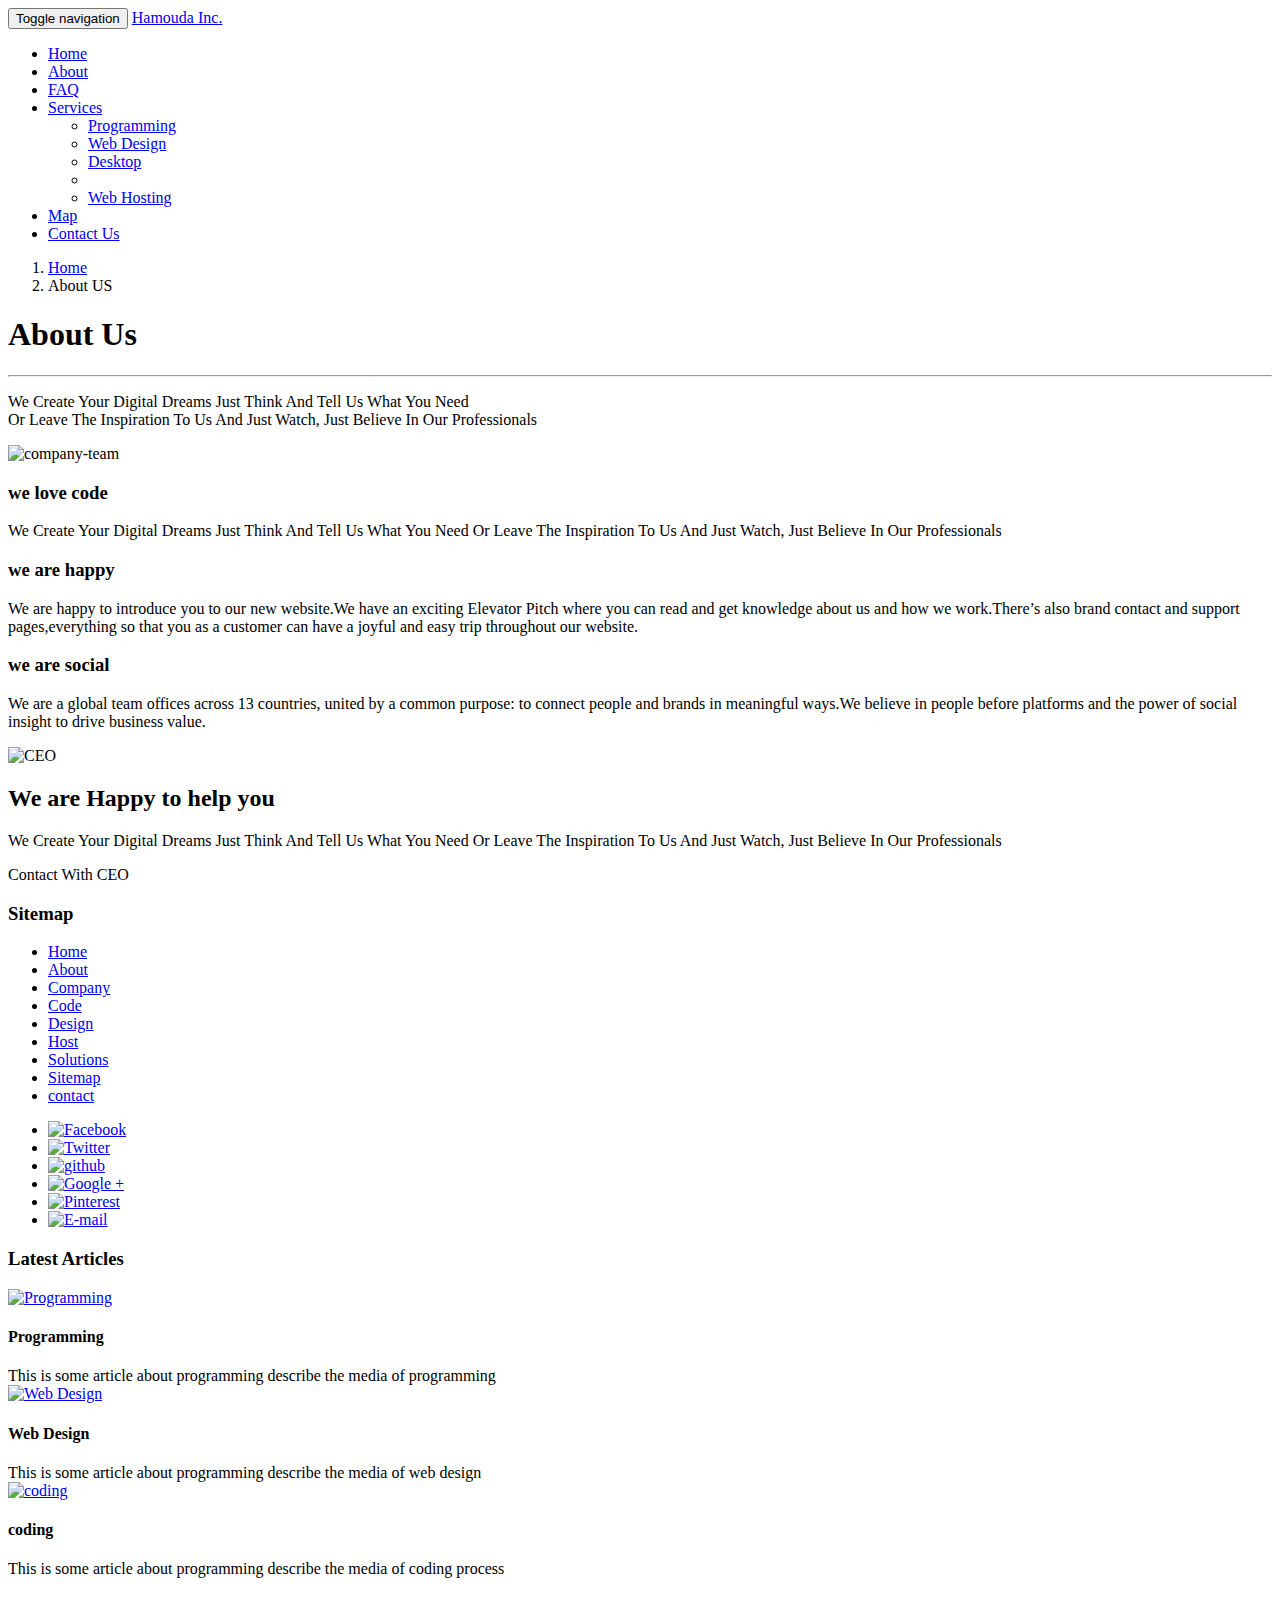
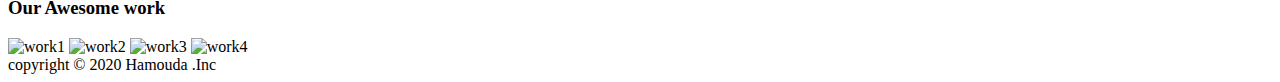
==== html/about.html @ d56cb18c "add file html of about page" ====
<!DOCtype html>
<html lang="en">
    <head>
        <meta charset="UTF-8">
        <!-- IE compatibility meta-->
        <meta http-equiv="x-UA-compatible" content="IE=edge">
        <!-- fist mobile meta-->
        <meta name="viewport" content="width=device-width, initial-scale=1.0">
        <title> Hamouda Inc.</title>
        <link rel="stylesheet" href="css/bootstrap.min.css">
        <link rel="stylesheet" href="css/all.min.css">
        <link rel="stylesheet" href="css/home.css">
        <link rel="stylesheet" href="css/pages.css">
        <link rel="stylesheet" href="css/default-theme.css">
        <link rel="stylesheet" href="css/hover.css">
        <link rel="stylesheet" href="https://fonts.googleapis.com/css2?family=Raleway:wght@900&display=swap"> 
        <link rel=" icon" href="images/favicon.png">
        <script src="js/html5shiv.min.js"></script>
        <script src="js/respond.min.js"></script>
    </head>
    <body>
        
    
        <!-- start our navbar-->
        <nav class="navbar navbar-inverse navbar-fixed-top" role="navigation">
            <div class="container">
                <div class="navbar-header">
                    <button type="button" class="navbar-toggle" data-toggle="collapse" data-target="#ournavbar">
                        <span class="sr-only">Toggle navigation</span>
                        <span class="icon-bar"></span>
                        <span class="icon-bar"></span>
                        <span class="icon-bar"></span>
                    </button>
                    <a class="navbar-brand hvr-pop" href="index.html">Hamouda <span>Inc.</span></a>
                </div>
                <!-- start navbar-->
                <div class="collapse navbar-collapse" id="ournavbar">
                    <ul class="nav navbar-nav navbar-right">
                        <li><a href="index.html">Home</a></li>
                        <li class="active"><a href="about.html">About</a></li>
                        <li><a href="faq.html">FAQ</a></li>
                        <li class="dropdown">
                        <a href="#" class="dropdown-toggle" data-toggle="dropdown">Services <span class="caret"></span></a>
                        <ul class="dropdown-menu" role="menu">
                            <li><a href="#">Programming</a></li>
                            <li><a href="#">Web Design</a></li>
                            <li><a href="#">Desktop</a></li>
                            <li class="divider"></li>
                            <li><a href="#">Web Hosting</a></li>
                        </ul>
                        </li>
                        <li><a href="#"> Map</a></li>
                        <li><a href="#"> Contact Us</a></li>
                    </ul>
                </div>
            </div>
        </nav>
        <!-- End navbar-->
        <!-- End  our navbar-->

        <!--start Breadcrumb -->
        <div class="breadcrumb-holder">
            <div class="container">
                <ol class="breadcrumb">
                    <li><a href="index.html">Home</a></li>
                    <li class="active">About US</li>
                </ol>
            </div>
        </div>         
        <!--End Breadcrumb -->
        <!--start About us Intro -->
        <section class="about-us text-center">
            <div class="container">
                <h1> About Us</h1>
                <hr>
                <p class="lead">We Create Your Digital Dreams Just Think And Tell Us What You Need <br> Or Leave The Inspiration To Us And Just Watch, Just Believe In Our Professionals </p>
                <img class="img-thumbnail" src="images/company-team.webp" alt="company-team">
            </div>
        </section>
        <!--End About us Intro -->
            
        <!--start about features-->
        <section class="about-features text-center">
            <div class="container">
                <div class="row">
                    <div class="col-sm-4">
                        <i class="fa fa-code fa-5x"></i>
                        <h3>we love code</h3>
                        <p>We Create Your Digital Dreams Just Think And Tell Us What You Need Or Leave The Inspiration To Us And Just Watch, Just Believe In Our Professionals</p>
                    </div>
                    
                    <div class="col-sm-4">
                        <i class="fa fa-child fa-5x"></i>
                        <h3>we are happy</h3>
                        <p>We are happy to introduce you to our new website.We have an exciting Elevator Pitch where you can read and get knowledge about us and how we work.There’s also brand contact and support pages,everything so that you as a customer can have a joyful and easy trip throughout our website.</p>
                    </div>
                    
                    <div class="col-sm-4">
                        <i class="fa fa-users fa-5x"></i>
                        <h3>we are social</h3>
                        <p>We are a global team offices across 13 countries, united by a common purpose: to connect people and brands in meaningful ways.We believe in people before platforms and the power of social insight to drive business value.
                        </p>
                    </div>
                </div>
            </div>
            
        </section>
        <!--End about features-->
        <!--start about CEO-->
        <section class="about-ceo">
            <div class="container">
                <div class="row">
                    <div class="col-sm-5">
                        <img class="img-responsive" src="images/ceo.webp" alt="CEO"> 
                    </div>
                    <div class="col-sm-7">
                        <h2 class="h1"> We are Happy to help you </h2>
                        <p class="lead"> We Create Your Digital Dreams Just Think And Tell Us What You Need Or Leave The Inspiration To Us And Just Watch, Just Believe In Our Professionals</p>
                        <a class="btn btn-primary">Contact With CEO </a>
                    </div>
                </div>
            </div>
        </section>
        
        
        
        <!--End about CEO-->
        
        <!--start ultimate footer section-->
        <section class="footer">
            <div class="container">
                <div class="row">
                    <div class="col-lg-4 col-md-6">
                        <h3>Sitemap</h3>
                        <ul class="list-unstyled three-columns">
                            <li><a class="a" href="#"> Home     </a></li>
                            <li><a class="a" href="#"> About    </a></li>
                            <li><a class="a" href="#"> Company  </a></li>
                            <li><a class="a" href="#"> Code     </a></li>
                            <li><a class="a" href="#"> Design   </a></li>
                            <li><a class="a" href="#"> Host     </a></li>
                            <li><a class="a" href="#"> Solutions</a></li>
                            <li><a class="a" href="#"> Sitemap  </a></li>
                            <li><a class="a" href="#"> contact  </a></li>
                        </ul>
                        <ul class="list-unstyled social-list">
                            <li><a href="https://www.facebook.com/ahmedhamouda9797" target="_blank"><img src="images/social/facebook.png" width="64" height="64" alt="Facebook" title="Facebook"></a></li>
                            <li><a href="https://twitter.com/Ahmed_hamouda97" target="_blank"><img src="images/social/twitter.png" width="64" height="64" alt="Twitter" title="Twitter"></a></li>
                            <li><a href="https://github.com/ahmedhamouda2" target="_blank"><img src="images/social/github.png" width="64" height="64" alt="github" title="github"></a></li>
                            <li><a href="#"><img src="images/social/google-plus.png" width="64" height="64" alt="Google +" title="Google Plus"></a></li>
                            <li><a href="#"><img src="images/social/Pinterest.png" width="64" height="64" alt="Pinterest" title="Pinterest"></a></li>
                            <li><a href="#"><img src="images/social/mail.png" width="64" height="64" alt="E-mail" title="E-mail"></a></li>
                        </ul>
                    </div>
                    <div class="col-lg-4 col-md-6">
                        <h3>Latest Articles</h3>
                        <div class="media">
                            <a class="pull-left" href="#">
                                <img class="media-object" src="images/artical/programming.webp" width="64" height="64" alt="Programming">
                            </a>
                            <div class="media-body">
                                <h4 class="media-heading">Programming</h4>
                                This is some article  about programming describe the media of programming
                            </div>
                        </div>
                        
                        <div class="media">
                            <a class="pull-left" href="#">
                                <img class="media-object" src="images/artical/web.webp" width="64" height="64" alt="Web Design">
                            </a>
                            <div class="media-body">
                                <h4 class="media-heading">Web Design</h4>
                                This is some article  about programming describe the media of web design
                            </div>
                        </div>
                        
                        <div class="media">
                            <a class="pull-left" href="#">
                                <img class="media-object" src="images/artical/coding.webp" width="64" height="64" alt="coding">
                            </a>
                            <div class="media-body">
                                <h4 class="media-heading">coding</h4>
                                This is some article  about programming describe the media of coding process
                            </div>
                        </div>
                    </div>
                    <div class="col-lg-4">
                        <h3>Our Awesome work</h3>
                        <img class="img-thumbnail" src="images/work/work1.webp" width="150" height="100" alt="work1">
                        <img class="img-thumbnail" src="images/work/work2.webp" width="150" height="100" alt="work2">
                        <img class="img-thumbnail" src="images/work/work3.webp" width="150" height="100" alt="work3">
                        <img class="img-thumbnail" src="images/work/work4.webp" width="150" height="100" alt="work4">
                    </div>
                </div>
            </div>
            <div class="copy-right text-center">
                copyright &copy; 2020 <span> Hamouda</span> .Inc
            </div>
        </section>
 
        <!--End ultimate footer section-->
        
        <!--start  scroll to top-->
        <div id="scroll-top">
            <i class="fa fa-chevron-up fa-3x"></i>
        </div>
        <!--End  scroll to top-->
        
        <script src="js/Jquery-3.2.1.min.js"></script>
        <script src="js/bootstrap.min.js"></script>
        <script src="js/plugins.js"></script>
        <script src="js/jquery.nicescroll.min.js"></script>
    </body>
</html>
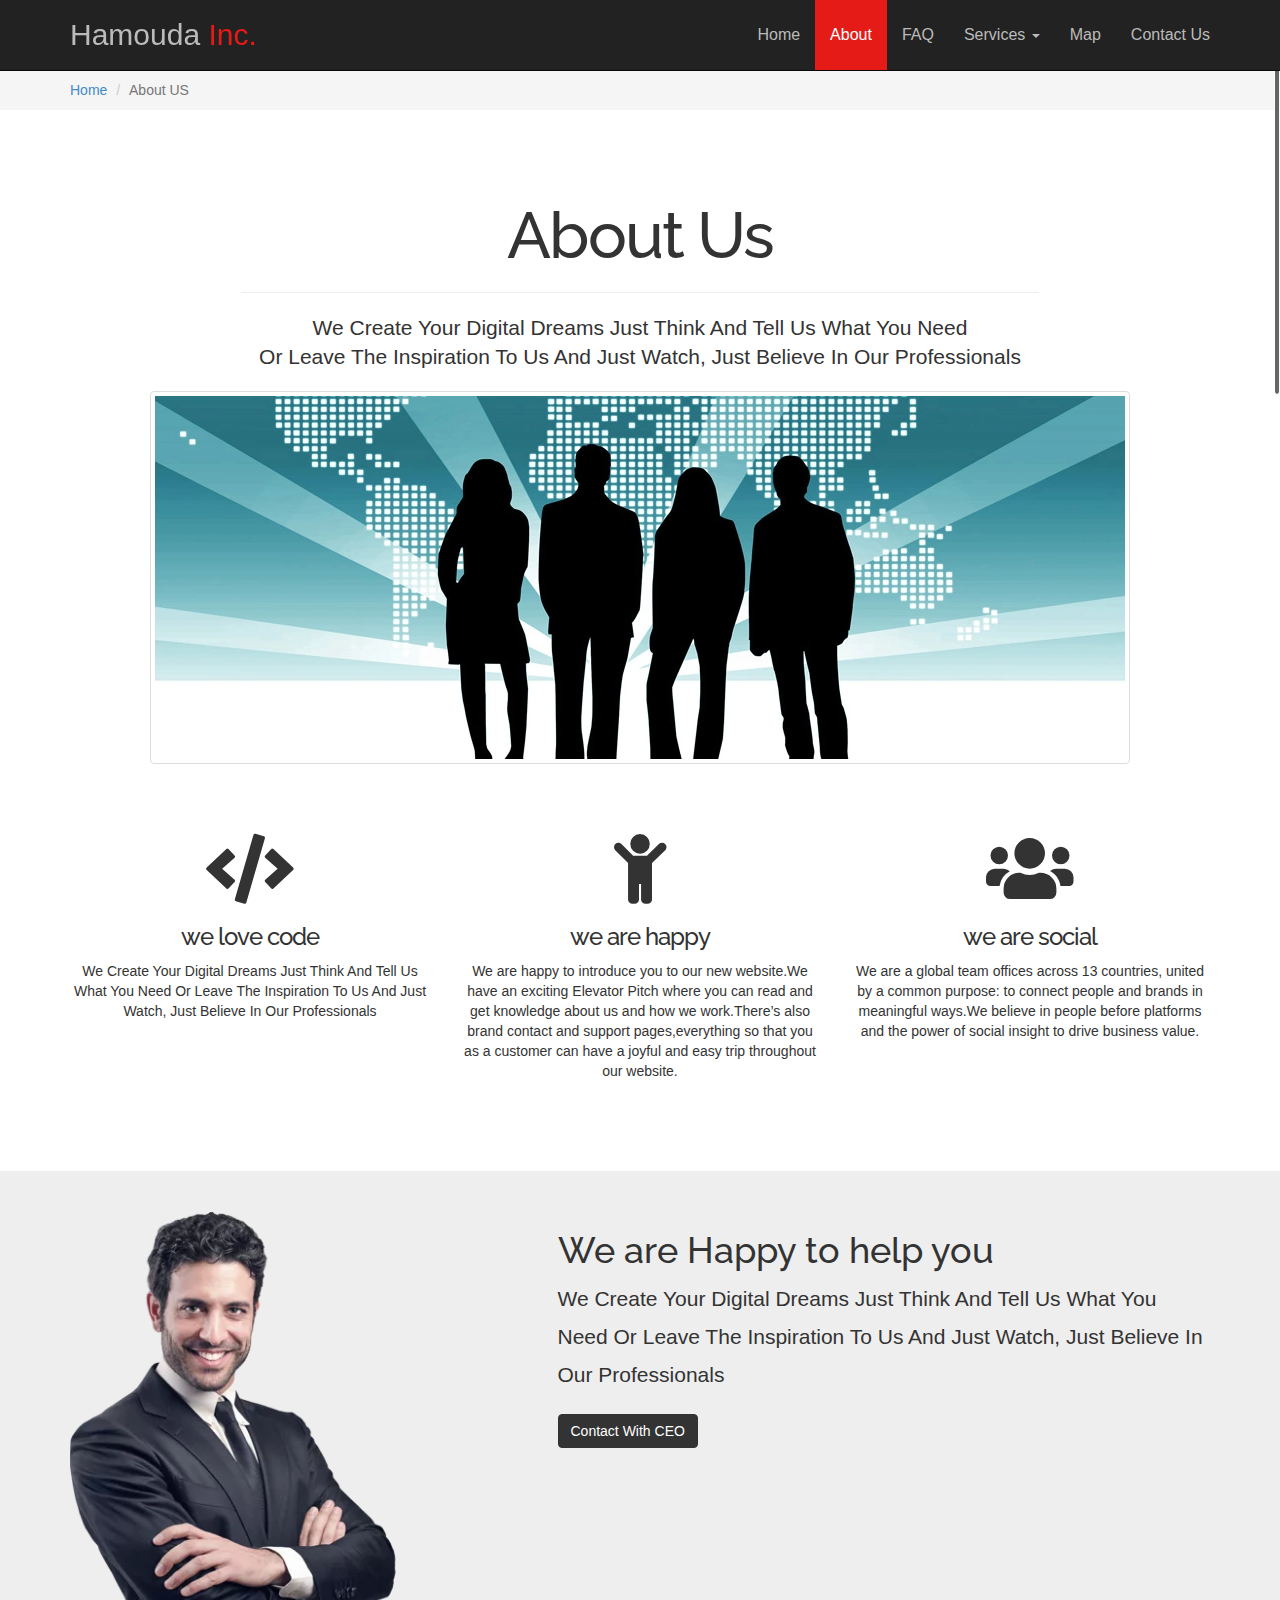
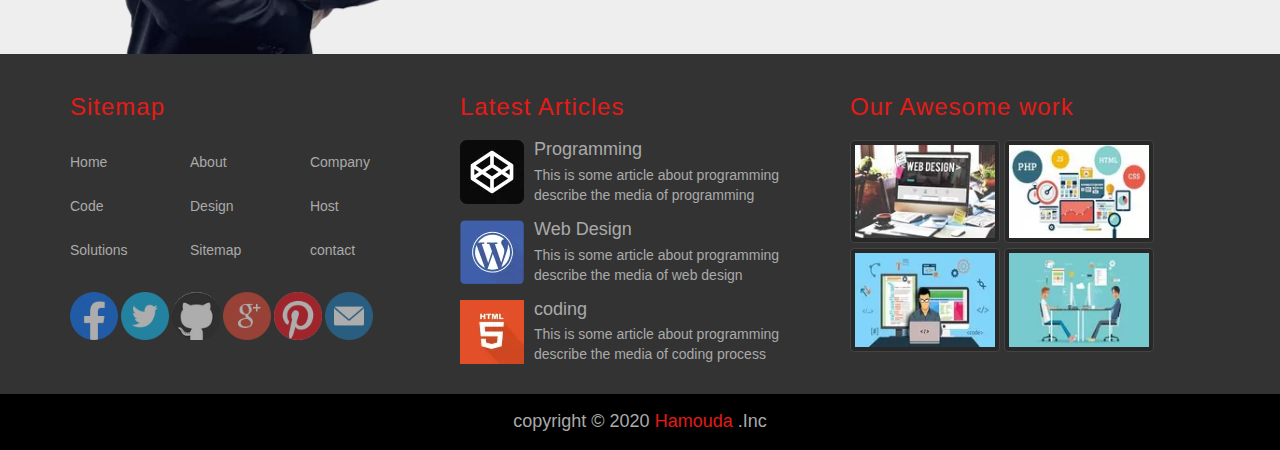
==== commit 6646e014: "edit of all paths in pages" ====
--- a/html/about.html
+++ b/html/about.html
@@ -7,16 +7,16 @@
         <!-- fist mobile meta-->
         <meta name="viewport" content="width=device-width, initial-scale=1.0">
         <title> Hamouda Inc.</title>
-        <link rel="stylesheet" href="css/bootstrap.min.css">
-        <link rel="stylesheet" href="css/all.min.css">
-        <link rel="stylesheet" href="css/home.css">
-        <link rel="stylesheet" href="css/pages.css">
-        <link rel="stylesheet" href="css/default-theme.css">
-        <link rel="stylesheet" href="css/hover.css">
+        <link rel="stylesheet" href="../css/bootstrap.min.css">
+        <link rel="stylesheet" href="../css/all.min.css">
+        <link rel="stylesheet" href="../css/home.css">
+        <link rel="stylesheet" href="../css/pages.css">
+        <link rel="stylesheet" href="../css/default-theme.css">
+        <link rel="stylesheet" href="../css/hover.css">
         <link rel="stylesheet" href="https://fonts.googleapis.com/css2?family=Raleway:wght@900&display=swap"> 
-        <link rel=" icon" href="images/favicon.png">
-        <script src="js/html5shiv.min.js"></script>
-        <script src="js/respond.min.js"></script>
+        <link rel=" icon" href="../images/favicon.png">
+        <script src="../js/html5shiv.min.js"></script>
+        <script src="../js/respond.min.js"></script>
     </head>
     <body>
         
@@ -31,14 +31,14 @@
                         <span class="icon-bar"></span>
                         <span class="icon-bar"></span>
                     </button>
-                    <a class="navbar-brand hvr-pop" href="index.html">Hamouda <span>Inc.</span></a>
+                    <a class="navbar-brand hvr-pop" href="../index.html">Hamouda <span>Inc.</span></a>
                 </div>
                 <!-- start navbar-->
                 <div class="collapse navbar-collapse" id="ournavbar">
                     <ul class="nav navbar-nav navbar-right">
-                        <li><a href="index.html">Home</a></li>
-                        <li class="active"><a href="about.html">About</a></li>
-                        <li><a href="faq.html">FAQ</a></li>
+                        <li><a href="../index.html">Home</a></li>
+                        <li class="active"><a href="../html/about.html">About</a></li>
+                        <li><a href="../html/faq.html">FAQ</a></li>
                         <li class="dropdown">
                         <a href="#" class="dropdown-toggle" data-toggle="dropdown">Services <span class="caret"></span></a>
                         <ul class="dropdown-menu" role="menu">
@@ -62,7 +62,7 @@
         <div class="breadcrumb-holder">
             <div class="container">
                 <ol class="breadcrumb">
-                    <li><a href="index.html">Home</a></li>
+                    <li><a href="../index.html">Home</a></li>
                     <li class="active">About US</li>
                 </ol>
             </div>
@@ -74,7 +74,7 @@
                 <h1> About Us</h1>
                 <hr>
                 <p class="lead">We Create Your Digital Dreams Just Think And Tell Us What You Need <br> Or Leave The Inspiration To Us And Just Watch, Just Believe In Our Professionals </p>
-                <img class="img-thumbnail" src="images/company-team.webp" alt="company-team">
+                <img class="img-thumbnail" src="../images/company-team.webp" alt="company-team">
             </div>
         </section>
         <!--End About us Intro -->
@@ -111,7 +111,7 @@
             <div class="container">
                 <div class="row">
                     <div class="col-sm-5">
-                        <img class="img-responsive" src="images/ceo.webp" alt="CEO"> 
+                        <img class="img-responsive" src="../images/ceo.webp" alt="CEO"> 
                     </div>
                     <div class="col-sm-7">
                         <h2 class="h1"> We are Happy to help you </h2>
@@ -144,19 +144,19 @@
                             <li><a class="a" href="#"> contact  </a></li>
                         </ul>
                         <ul class="list-unstyled social-list">
-                            <li><a href="https://www.facebook.com/ahmedhamouda9797" target="_blank"><img src="images/social/facebook.png" width="64" height="64" alt="Facebook" title="Facebook"></a></li>
-                            <li><a href="https://twitter.com/Ahmed_hamouda97" target="_blank"><img src="images/social/twitter.png" width="64" height="64" alt="Twitter" title="Twitter"></a></li>
-                            <li><a href="https://github.com/ahmedhamouda2" target="_blank"><img src="images/social/github.png" width="64" height="64" alt="github" title="github"></a></li>
-                            <li><a href="#"><img src="images/social/google-plus.png" width="64" height="64" alt="Google +" title="Google Plus"></a></li>
-                            <li><a href="#"><img src="images/social/Pinterest.png" width="64" height="64" alt="Pinterest" title="Pinterest"></a></li>
-                            <li><a href="#"><img src="images/social/mail.png" width="64" height="64" alt="E-mail" title="E-mail"></a></li>
+                            <li><a href="https://www.facebook.com/ahmedhamouda9797" target="_blank"><img src="../images/social/facebook.png" width="64" height="64" alt="Facebook" title="Facebook"></a></li>
+                            <li><a href="https://twitter.com/Ahmed_hamouda97" target="_blank"><img src="../images/social/twitter.png" width="64" height="64" alt="Twitter" title="Twitter"></a></li>
+                            <li><a href="https://github.com/ahmedhamouda2" target="_blank"><img src="../images/social/github.png" width="64" height="64" alt="github" title="github"></a></li>
+                            <li><a href="#"><img src="../images/social/google-plus.png" width="64" height="64" alt="Google +" title="Google Plus"></a></li>
+                            <li><a href="#"><img src="../images/social/Pinterest.png" width="64" height="64" alt="Pinterest" title="Pinterest"></a></li>
+                            <li><a href="#"><img src="../images/social/mail.png" width="64" height="64" alt="E-mail" title="E-mail"></a></li>
                         </ul>
                     </div>
                     <div class="col-lg-4 col-md-6">
                         <h3>Latest Articles</h3>
                         <div class="media">
                             <a class="pull-left" href="#">
-                                <img class="media-object" src="images/artical/programming.webp" width="64" height="64" alt="Programming">
+                                <img class="media-object" src="../images/artical/programming.webp" width="64" height="64" alt="Programming">
                             </a>
                             <div class="media-body">
                                 <h4 class="media-heading">Programming</h4>
@@ -166,7 +166,7 @@
                         
                         <div class="media">
                             <a class="pull-left" href="#">
-                                <img class="media-object" src="images/artical/web.webp" width="64" height="64" alt="Web Design">
+                                <img class="media-object" src="../images/artical/web.webp" width="64" height="64" alt="Web Design">
                             </a>
                             <div class="media-body">
                                 <h4 class="media-heading">Web Design</h4>
@@ -176,7 +176,7 @@
                         
                         <div class="media">
                             <a class="pull-left" href="#">
-                                <img class="media-object" src="images/artical/coding.webp" width="64" height="64" alt="coding">
+                                <img class="media-object" src="../images/artical/coding.webp" width="64" height="64" alt="coding">
                             </a>
                             <div class="media-body">
                                 <h4 class="media-heading">coding</h4>
@@ -186,10 +186,10 @@
                     </div>
                     <div class="col-lg-4">
                         <h3>Our Awesome work</h3>
-                        <img class="img-thumbnail" src="images/work/work1.webp" width="150" height="100" alt="work1">
-                        <img class="img-thumbnail" src="images/work/work2.webp" width="150" height="100" alt="work2">
-                        <img class="img-thumbnail" src="images/work/work3.webp" width="150" height="100" alt="work3">
-                        <img class="img-thumbnail" src="images/work/work4.webp" width="150" height="100" alt="work4">
+                        <img class="img-thumbnail" src="../images/work/work1.webp" width="150" height="100" alt="work1">
+                        <img class="img-thumbnail" src="../images/work/work2.webp" width="150" height="100" alt="work2">
+                        <img class="img-thumbnail" src="../images/work/work3.webp" width="150" height="100" alt="work3">
+                        <img class="img-thumbnail" src="../images/work/work4.webp" width="150" height="100" alt="work4">
                     </div>
                 </div>
             </div>
@@ -206,9 +206,9 @@
         </div>
         <!--End  scroll to top-->
         
-        <script src="js/Jquery-3.2.1.min.js"></script>
-        <script src="js/bootstrap.min.js"></script>
-        <script src="js/plugins.js"></script>
-        <script src="js/jquery.nicescroll.min.js"></script>
+        <script src="../js/Jquery-3.2.1.min.js"></script>
+        <script src="../js/bootstrap.min.js"></script>
+        <script src="../js/plugins.js"></script>
+        <script src="../js/jquery.nicescroll.min.js"></script>
     </body>
 </html>--- a/css/all.min.css
+++ b/css/all.min.css
@@ -0,0 +1 @@
+.fa,.fab,.fad,.fal,.far,.fas{-moz-osx-font-smoothing:grayscale;-webkit-font-smoothing:antialiased;display:inline-block;font-style:normal;font-variant:normal;text-rendering:auto;line-height:1}.fa-lg{font-size:1.33333em;line-height:.75em;vertical-align:-.0667em}.fa-xs{font-size:.75em}.fa-sm{font-size:.875em}.fa-1x{font-size:1em}.fa-2x{font-size:2em}.fa-3x{font-size:3em}.fa-4x{font-size:4em}.fa-5x{font-size:5em}.fa-6x{font-size:6em}.fa-7x{font-size:7em}.fa-8x{font-size:8em}.fa-9x{font-size:9em}.fa-10x{font-size:10em}.fa-fw{text-align:center;width:1.25em}.fa-ul{list-style-type:none;margin-left:2.5em;padding-left:0}.fa-ul>li{position:relative}.fa-li{left:-2em;position:absolute;text-align:center;width:2em;line-height:inherit}.fa-border{border:.08em solid #eee;border-radius:.1em;padding:.2em .25em .15em}.fa-pull-left{float:left}.fa-pull-right{float:right}.fa.fa-pull-left,.fab.fa-pull-left,.fal.fa-pull-left,.far.fa-pull-left,.fas.fa-pull-left{margin-right:.3em}.fa.fa-pull-right,.fab.fa-pull-right,.fal.fa-pull-right,.far.fa-pull-right,.fas.fa-pull-right{margin-left:.3em}.fa-spin{-webkit-animation:fa-spin 2s linear infinite;animation:fa-spin 2s linear infinite}.fa-pulse{-webkit-animation:fa-spin 1s steps(8) infinite;animation:fa-spin 1s steps(8) infinite}@-webkit-keyframes fa-spin{0%{-webkit-transform:rotate(0deg);transform:rotate(0deg)}to{-webkit-transform:rotate(1turn);transform:rotate(1turn)}}@keyframes fa-spin{0%{-webkit-transform:rotate(0deg);transform:rotate(0deg)}to{-webkit-transform:rotate(1turn);transform:rotate(1turn)}}.fa-rotate-90{-ms-filter:"progid:DXImageTransform.Microsoft.BasicImage(rotation=1)";-webkit-transform:rotate(90deg);transform:rotate(90deg)}.fa-rotate-180{-ms-filter:"progid:DXImageTransform.Microsoft.BasicImage(rotation=2)";-webkit-transform:rotate(180deg);transform:rotate(180deg)}.fa-rotate-270{-ms-filter:"progid:DXImageTransform.Microsoft.BasicImage(rotation=3)";-webkit-transform:rotate(270deg);transform:rotate(270deg)}.fa-flip-horizontal{-ms-filter:"progid:DXImageTransform.Microsoft.BasicImage(rotation=0, mirror=1)";-webkit-transform:scaleX(-1);transform:scaleX(-1)}.fa-flip-vertical{-webkit-transform:scaleY(-1);transform:scaleY(-1)}.fa-flip-both,.fa-flip-horizontal.fa-flip-vertical,.fa-flip-vertical{-ms-filter:"progid:DXImageTransform.Microsoft.BasicImage(rotation=2, mirror=1)"}.fa-flip-both,.fa-flip-horizontal.fa-flip-vertical{-webkit-transform:scale(-1);transform:scale(-1)}:root .fa-flip-both,:root .fa-flip-horizontal,:root .fa-flip-vertical,:root .fa-rotate-90,:root .fa-rotate-180,:root .fa-rotate-270{-webkit-filter:none;filter:none}.fa-stack{display:inline-block;height:2em;line-height:2em;position:relative;vertical-align:middle;width:2.5em}.fa-stack-1x,.fa-stack-2x{left:0;position:absolute;text-align:center;width:100%}.fa-stack-1x{line-height:inherit}.fa-stack-2x{font-size:2em}.fa-inverse{color:#fff}.fa-500px:before{content:"\f26e"}.fa-accessible-icon:before{content:"\f368"}.fa-accusoft:before{content:"\f369"}.fa-acquisitions-incorporated:before{content:"\f6af"}.fa-ad:before{content:"\f641"}.fa-address-book:before{content:"\f2b9"}.fa-address-card:before{content:"\f2bb"}.fa-adjust:before{content:"\f042"}.fa-adn:before{content:"\f170"}.fa-adversal:before{content:"\f36a"}.fa-affiliatetheme:before{content:"\f36b"}.fa-air-freshener:before{content:"\f5d0"}.fa-airbnb:before{content:"\f834"}.fa-algolia:before{content:"\f36c"}.fa-align-center:before{content:"\f037"}.fa-align-justify:before{content:"\f039"}.fa-align-left:before{content:"\f036"}.fa-align-right:before{content:"\f038"}.fa-alipay:before{content:"\f642"}.fa-allergies:before{content:"\f461"}.fa-amazon:before{content:"\f270"}.fa-amazon-pay:before{content:"\f42c"}.fa-ambulance:before{content:"\f0f9"}.fa-american-sign-language-interpreting:before{content:"\f2a3"}.fa-amilia:before{content:"\f36d"}.fa-anchor:before{content:"\f13d"}.fa-android:before{content:"\f17b"}.fa-angellist:before{content:"\f209"}.fa-angle-double-down:before{content:"\f103"}.fa-angle-double-left:before{content:"\f100"}.fa-angle-double-right:before{content:"\f101"}.fa-angle-double-up:before{content:"\f102"}.fa-angle-down:before{content:"\f107"}.fa-angle-left:before{content:"\f104"}.fa-angle-right:before{content:"\f105"}.fa-angle-up:before{content:"\f106"}.fa-angry:before{content:"\f556"}.fa-angrycreative:before{content:"\f36e"}.fa-angular:before{content:"\f420"}.fa-ankh:before{content:"\f644"}.fa-app-store:before{content:"\f36f"}.fa-app-store-ios:before{content:"\f370"}.fa-apper:before{content:"\f371"}.fa-apple:before{content:"\f179"}.fa-apple-alt:before{content:"\f5d1"}.fa-apple-pay:before{content:"\f415"}.fa-archive:before{content:"\f187"}.fa-archway:before{content:"\f557"}.fa-arrow-alt-circle-down:before{content:"\f358"}.fa-arrow-alt-circle-left:before{content:"\f359"}.fa-arrow-alt-circle-right:before{content:"\f35a"}.fa-arrow-alt-circle-up:before{content:"\f35b"}.fa-arrow-circle-down:before{content:"\f0ab"}.fa-arrow-circle-left:before{content:"\f0a8"}.fa-arrow-circle-right:before{content:"\f0a9"}.fa-arrow-circle-up:before{content:"\f0aa"}.fa-arrow-down:before{content:"\f063"}.fa-arrow-left:before{content:"\f060"}.fa-arrow-right:before{content:"\f061"}.fa-arrow-up:before{content:"\f062"}.fa-arrows-alt:before{content:"\f0b2"}.fa-arrows-alt-h:before{content:"\f337"}.fa-arrows-alt-v:before{content:"\f338"}.fa-artstation:before{content:"\f77a"}.fa-assistive-listening-systems:before{content:"\f2a2"}.fa-asterisk:before{content:"\f069"}.fa-asymmetrik:before{content:"\f372"}.fa-at:before{content:"\f1fa"}.fa-atlas:before{content:"\f558"}.fa-atlassian:before{content:"\f77b"}.fa-atom:before{content:"\f5d2"}.fa-audible:before{content:"\f373"}.fa-audio-description:before{content:"\f29e"}.fa-autoprefixer:before{content:"\f41c"}.fa-avianex:before{content:"\f374"}.fa-aviato:before{content:"\f421"}.fa-award:before{content:"\f559"}.fa-aws:before{content:"\f375"}.fa-baby:before{content:"\f77c"}.fa-baby-carriage:before{content:"\f77d"}.fa-backspace:before{content:"\f55a"}.fa-backward:before{content:"\f04a"}.fa-bacon:before{content:"\f7e5"}.fa-bacteria:before{content:"\e059"}.fa-bacterium:before{content:"\e05a"}.fa-bahai:before{content:"\f666"}.fa-balance-scale:before{content:"\f24e"}.fa-balance-scale-left:before{content:"\f515"}.fa-balance-scale-right:before{content:"\f516"}.fa-ban:before{content:"\f05e"}.fa-band-aid:before{content:"\f462"}.fa-bandcamp:before{content:"\f2d5"}.fa-barcode:before{content:"\f02a"}.fa-bars:before{content:"\f0c9"}.fa-baseball-ball:before{content:"\f433"}.fa-basketball-ball:before{content:"\f434"}.fa-bath:before{content:"\f2cd"}.fa-battery-empty:before{content:"\f244"}.fa-battery-full:before{content:"\f240"}.fa-battery-half:before{content:"\f242"}.fa-battery-quarter:before{content:"\f243"}.fa-battery-three-quarters:before{content:"\f241"}.fa-battle-net:before{content:"\f835"}.fa-bed:before{content:"\f236"}.fa-beer:before{content:"\f0fc"}.fa-behance:before{content:"\f1b4"}.fa-behance-square:before{content:"\f1b5"}.fa-bell:before{content:"\f0f3"}.fa-bell-slash:before{content:"\f1f6"}.fa-bezier-curve:before{content:"\f55b"}.fa-bible:before{content:"\f647"}.fa-bicycle:before{content:"\f206"}.fa-biking:before{content:"\f84a"}.fa-bimobject:before{content:"\f378"}.fa-binoculars:before{content:"\f1e5"}.fa-biohazard:before{content:"\f780"}.fa-birthday-cake:before{content:"\f1fd"}.fa-bitbucket:before{content:"\f171"}.fa-bitcoin:before{content:"\f379"}.fa-bity:before{content:"\f37a"}.fa-black-tie:before{content:"\f27e"}.fa-blackberry:before{content:"\f37b"}.fa-blender:before{content:"\f517"}.fa-blender-phone:before{content:"\f6b6"}.fa-blind:before{content:"\f29d"}.fa-blog:before{content:"\f781"}.fa-blogger:before{content:"\f37c"}.fa-blogger-b:before{content:"\f37d"}.fa-bluetooth:before{content:"\f293"}.fa-bluetooth-b:before{content:"\f294"}.fa-bold:before{content:"\f032"}.fa-bolt:before{content:"\f0e7"}.fa-bomb:before{content:"\f1e2"}.fa-bone:before{content:"\f5d7"}.fa-bong:before{content:"\f55c"}.fa-book:before{content:"\f02d"}.fa-book-dead:before{content:"\f6b7"}.fa-book-medical:before{content:"\f7e6"}.fa-book-open:before{content:"\f518"}.fa-book-reader:before{content:"\f5da"}.fa-bookmark:before{content:"\f02e"}.fa-bootstrap:before{content:"\f836"}.fa-border-all:before{content:"\f84c"}.fa-border-none:before{content:"\f850"}.fa-border-style:before{content:"\f853"}.fa-bowling-ball:before{content:"\f436"}.fa-box:before{content:"\f466"}.fa-box-open:before{content:"\f49e"}.fa-box-tissue:before{content:"\e05b"}.fa-boxes:before{content:"\f468"}.fa-braille:before{content:"\f2a1"}.fa-brain:before{content:"\f5dc"}.fa-bread-slice:before{content:"\f7ec"}.fa-briefcase:before{content:"\f0b1"}.fa-briefcase-medical:before{content:"\f469"}.fa-broadcast-tower:before{content:"\f519"}.fa-broom:before{content:"\f51a"}.fa-brush:before{content:"\f55d"}.fa-btc:before{content:"\f15a"}.fa-buffer:before{content:"\f837"}.fa-bug:before{content:"\f188"}.fa-building:before{content:"\f1ad"}.fa-bullhorn:before{content:"\f0a1"}.fa-bullseye:before{content:"\f140"}.fa-burn:before{content:"\f46a"}.fa-buromobelexperte:before{content:"\f37f"}.fa-bus:before{content:"\f207"}.fa-bus-alt:before{content:"\f55e"}.fa-business-time:before{content:"\f64a"}.fa-buy-n-large:before{content:"\f8a6"}.fa-buysellads:before{content:"\f20d"}.fa-calculator:before{content:"\f1ec"}.fa-calendar:before{content:"\f133"}.fa-calendar-alt:before{content:"\f073"}.fa-calendar-check:before{content:"\f274"}.fa-calendar-day:before{content:"\f783"}.fa-calendar-minus:before{content:"\f272"}.fa-calendar-plus:before{content:"\f271"}.fa-calendar-times:before{content:"\f273"}.fa-calendar-week:before{content:"\f784"}.fa-camera:before{content:"\f030"}.fa-camera-retro:before{content:"\f083"}.fa-campground:before{content:"\f6bb"}.fa-canadian-maple-leaf:before{content:"\f785"}.fa-candy-cane:before{content:"\f786"}.fa-cannabis:before{content:"\f55f"}.fa-capsules:before{content:"\f46b"}.fa-car:before{content:"\f1b9"}.fa-car-alt:before{content:"\f5de"}.fa-car-battery:before{content:"\f5df"}.fa-car-crash:before{content:"\f5e1"}.fa-car-side:before{content:"\f5e4"}.fa-caravan:before{content:"\f8ff"}.fa-caret-down:before{content:"\f0d7"}.fa-caret-left:before{content:"\f0d9"}.fa-caret-right:before{content:"\f0da"}.fa-caret-square-down:before{content:"\f150"}.fa-caret-square-left:before{content:"\f191"}.fa-caret-square-right:before{content:"\f152"}.fa-caret-square-up:before{content:"\f151"}.fa-caret-up:before{content:"\f0d8"}.fa-carrot:before{content:"\f787"}.fa-cart-arrow-down:before{content:"\f218"}.fa-cart-plus:before{content:"\f217"}.fa-cash-register:before{content:"\f788"}.fa-cat:before{content:"\f6be"}.fa-cc-amazon-pay:before{content:"\f42d"}.fa-cc-amex:before{content:"\f1f3"}.fa-cc-apple-pay:before{content:"\f416"}.fa-cc-diners-club:before{content:"\f24c"}.fa-cc-discover:before{content:"\f1f2"}.fa-cc-jcb:before{content:"\f24b"}.fa-cc-mastercard:before{content:"\f1f1"}.fa-cc-paypal:before{content:"\f1f4"}.fa-cc-stripe:before{content:"\f1f5"}.fa-cc-visa:before{content:"\f1f0"}.fa-centercode:before{content:"\f380"}.fa-centos:before{content:"\f789"}.fa-certificate:before{content:"\f0a3"}.fa-chair:before{content:"\f6c0"}.fa-chalkboard:before{content:"\f51b"}.fa-chalkboard-teacher:before{content:"\f51c"}.fa-charging-station:before{content:"\f5e7"}.fa-chart-area:before{content:"\f1fe"}.fa-chart-bar:before{content:"\f080"}.fa-chart-line:before{content:"\f201"}.fa-chart-pie:before{content:"\f200"}.fa-check:before{content:"\f00c"}.fa-check-circle:before{content:"\f058"}.fa-check-double:before{content:"\f560"}.fa-check-square:before{content:"\f14a"}.fa-cheese:before{content:"\f7ef"}.fa-chess:before{content:"\f439"}.fa-chess-bishop:before{content:"\f43a"}.fa-chess-board:before{content:"\f43c"}.fa-chess-king:before{content:"\f43f"}.fa-chess-knight:before{content:"\f441"}.fa-chess-pawn:before{content:"\f443"}.fa-chess-queen:before{content:"\f445"}.fa-chess-rook:before{content:"\f447"}.fa-chevron-circle-down:before{content:"\f13a"}.fa-chevron-circle-left:before{content:"\f137"}.fa-chevron-circle-right:before{content:"\f138"}.fa-chevron-circle-up:before{content:"\f139"}.fa-chevron-down:before{content:"\f078"}.fa-chevron-left:before{content:"\f053"}.fa-chevron-right:before{content:"\f054"}.fa-chevron-up:before{content:"\f077"}.fa-child:before{content:"\f1ae"}.fa-chrome:before{content:"\f268"}.fa-chromecast:before{content:"\f838"}.fa-church:before{content:"\f51d"}.fa-circle:before{content:"\f111"}.fa-circle-notch:before{content:"\f1ce"}.fa-city:before{content:"\f64f"}.fa-clinic-medical:before{content:"\f7f2"}.fa-clipboard:before{content:"\f328"}.fa-clipboard-check:before{content:"\f46c"}.fa-clipboard-list:before{content:"\f46d"}.fa-clock:before{content:"\f017"}.fa-clone:before{content:"\f24d"}.fa-closed-captioning:before{content:"\f20a"}.fa-cloud:before{content:"\f0c2"}.fa-cloud-download-alt:before{content:"\f381"}.fa-cloud-meatball:before{content:"\f73b"}.fa-cloud-moon:before{content:"\f6c3"}.fa-cloud-moon-rain:before{content:"\f73c"}.fa-cloud-rain:before{content:"\f73d"}.fa-cloud-showers-heavy:before{content:"\f740"}.fa-cloud-sun:before{content:"\f6c4"}.fa-cloud-sun-rain:before{content:"\f743"}.fa-cloud-upload-alt:before{content:"\f382"}.fa-cloudflare:before{content:"\e07d"}.fa-cloudscale:before{content:"\f383"}.fa-cloudsmith:before{content:"\f384"}.fa-cloudversify:before{content:"\f385"}.fa-cocktail:before{content:"\f561"}.fa-code:before{content:"\f121"}.fa-code-branch:before{content:"\f126"}.fa-codepen:before{content:"\f1cb"}.fa-codiepie:before{content:"\f284"}.fa-coffee:before{content:"\f0f4"}.fa-cog:before{content:"\f013"}.fa-cogs:before{content:"\f085"}.fa-coins:before{content:"\f51e"}.fa-columns:before{content:"\f0db"}.fa-comment:before{content:"\f075"}.fa-comment-alt:before{content:"\f27a"}.fa-comment-dollar:before{content:"\f651"}.fa-comment-dots:before{content:"\f4ad"}.fa-comment-medical:before{content:"\f7f5"}.fa-comment-slash:before{content:"\f4b3"}.fa-comments:before{content:"\f086"}.fa-comments-dollar:before{content:"\f653"}.fa-compact-disc:before{content:"\f51f"}.fa-compass:before{content:"\f14e"}.fa-compress:before{content:"\f066"}.fa-compress-alt:before{content:"\f422"}.fa-compress-arrows-alt:before{content:"\f78c"}.fa-concierge-bell:before{content:"\f562"}.fa-confluence:before{content:"\f78d"}.fa-connectdevelop:before{content:"\f20e"}.fa-contao:before{content:"\f26d"}.fa-cookie:before{content:"\f563"}.fa-cookie-bite:before{content:"\f564"}.fa-copy:before{content:"\f0c5"}.fa-copyright:before{content:"\f1f9"}.fa-cotton-bureau:before{content:"\f89e"}.fa-couch:before{content:"\f4b8"}.fa-cpanel:before{content:"\f388"}.fa-creative-commons:before{content:"\f25e"}.fa-creative-commons-by:before{content:"\f4e7"}.fa-creative-commons-nc:before{content:"\f4e8"}.fa-creative-commons-nc-eu:before{content:"\f4e9"}.fa-creative-commons-nc-jp:before{content:"\f4ea"}.fa-creative-commons-nd:before{content:"\f4eb"}.fa-creative-commons-pd:before{content:"\f4ec"}.fa-creative-commons-pd-alt:before{content:"\f4ed"}.fa-creative-commons-remix:before{content:"\f4ee"}.fa-creative-commons-sa:before{content:"\f4ef"}.fa-creative-commons-sampling:before{content:"\f4f0"}.fa-creative-commons-sampling-plus:before{content:"\f4f1"}.fa-creative-commons-share:before{content:"\f4f2"}.fa-creative-commons-zero:before{content:"\f4f3"}.fa-credit-card:before{content:"\f09d"}.fa-critical-role:before{content:"\f6c9"}.fa-crop:before{content:"\f125"}.fa-crop-alt:before{content:"\f565"}.fa-cross:before{content:"\f654"}.fa-crosshairs:before{content:"\f05b"}.fa-crow:before{content:"\f520"}.fa-crown:before{content:"\f521"}.fa-crutch:before{content:"\f7f7"}.fa-css3:before{content:"\f13c"}.fa-css3-alt:before{content:"\f38b"}.fa-cube:before{content:"\f1b2"}.fa-cubes:before{content:"\f1b3"}.fa-cut:before{content:"\f0c4"}.fa-cuttlefish:before{content:"\f38c"}.fa-d-and-d:before{content:"\f38d"}.fa-d-and-d-beyond:before{content:"\f6ca"}.fa-dailymotion:before{content:"\e052"}.fa-dashcube:before{content:"\f210"}.fa-database:before{content:"\f1c0"}.fa-deaf:before{content:"\f2a4"}.fa-deezer:before{content:"\e077"}.fa-delicious:before{content:"\f1a5"}.fa-democrat:before{content:"\f747"}.fa-deploydog:before{content:"\f38e"}.fa-deskpro:before{content:"\f38f"}.fa-desktop:before{content:"\f108"}.fa-dev:before{content:"\f6cc"}.fa-deviantart:before{content:"\f1bd"}.fa-dharmachakra:before{content:"\f655"}.fa-dhl:before{content:"\f790"}.fa-diagnoses:before{content:"\f470"}.fa-diaspora:before{content:"\f791"}.fa-dice:before{content:"\f522"}.fa-dice-d20:before{content:"\f6cf"}.fa-dice-d6:before{content:"\f6d1"}.fa-dice-five:before{content:"\f523"}.fa-dice-four:before{content:"\f524"}.fa-dice-one:before{content:"\f525"}.fa-dice-six:before{content:"\f526"}.fa-dice-three:before{content:"\f527"}.fa-dice-two:before{content:"\f528"}.fa-digg:before{content:"\f1a6"}.fa-digital-ocean:before{content:"\f391"}.fa-digital-tachograph:before{content:"\f566"}.fa-directions:before{content:"\f5eb"}.fa-discord:before{content:"\f392"}.fa-discourse:before{content:"\f393"}.fa-disease:before{content:"\f7fa"}.fa-divide:before{content:"\f529"}.fa-dizzy:before{content:"\f567"}.fa-dna:before{content:"\f471"}.fa-dochub:before{content:"\f394"}.fa-docker:before{content:"\f395"}.fa-dog:before{content:"\f6d3"}.fa-dollar-sign:before{content:"\f155"}.fa-dolly:before{content:"\f472"}.fa-dolly-flatbed:before{content:"\f474"}.fa-donate:before{content:"\f4b9"}.fa-door-closed:before{content:"\f52a"}.fa-door-open:before{content:"\f52b"}.fa-dot-circle:before{content:"\f192"}.fa-dove:before{content:"\f4ba"}.fa-download:before{content:"\f019"}.fa-draft2digital:before{content:"\f396"}.fa-drafting-compass:before{content:"\f568"}.fa-dragon:before{content:"\f6d5"}.fa-draw-polygon:before{content:"\f5ee"}.fa-dribbble:before{content:"\f17d"}.fa-dribbble-square:before{content:"\f397"}.fa-dropbox:before{content:"\f16b"}.fa-drum:before{content:"\f569"}.fa-drum-steelpan:before{content:"\f56a"}.fa-drumstick-bite:before{content:"\f6d7"}.fa-drupal:before{content:"\f1a9"}.fa-dumbbell:before{content:"\f44b"}.fa-dumpster:before{content:"\f793"}.fa-dumpster-fire:before{content:"\f794"}.fa-dungeon:before{content:"\f6d9"}.fa-dyalog:before{content:"\f399"}.fa-earlybirds:before{content:"\f39a"}.fa-ebay:before{content:"\f4f4"}.fa-edge:before{content:"\f282"}.fa-edge-legacy:before{content:"\e078"}.fa-edit:before{content:"\f044"}.fa-egg:before{content:"\f7fb"}.fa-eject:before{content:"\f052"}.fa-elementor:before{content:"\f430"}.fa-ellipsis-h:before{content:"\f141"}.fa-ellipsis-v:before{content:"\f142"}.fa-ello:before{content:"\f5f1"}.fa-ember:before{content:"\f423"}.fa-empire:before{content:"\f1d1"}.fa-envelope:before{content:"\f0e0"}.fa-envelope-open:before{content:"\f2b6"}.fa-envelope-open-text:before{content:"\f658"}.fa-envelope-square:before{content:"\f199"}.fa-envira:before{content:"\f299"}.fa-equals:before{content:"\f52c"}.fa-eraser:before{content:"\f12d"}.fa-erlang:before{content:"\f39d"}.fa-ethereum:before{content:"\f42e"}.fa-ethernet:before{content:"\f796"}.fa-etsy:before{content:"\f2d7"}.fa-euro-sign:before{content:"\f153"}.fa-evernote:before{content:"\f839"}.fa-exchange-alt:before{content:"\f362"}.fa-exclamation:before{content:"\f12a"}.fa-exclamation-circle:before{content:"\f06a"}.fa-exclamation-triangle:before{content:"\f071"}.fa-expand:before{content:"\f065"}.fa-expand-alt:before{content:"\f424"}.fa-expand-arrows-alt:before{content:"\f31e"}.fa-expeditedssl:before{content:"\f23e"}.fa-external-link-alt:before{content:"\f35d"}.fa-external-link-square-alt:before{content:"\f360"}.fa-eye:before{content:"\f06e"}.fa-eye-dropper:before{content:"\f1fb"}.fa-eye-slash:before{content:"\f070"}.fa-facebook:before{content:"\f09a"}.fa-facebook-f:before{content:"\f39e"}.fa-facebook-messenger:before{content:"\f39f"}.fa-facebook-square:before{content:"\f082"}.fa-fan:before{content:"\f863"}.fa-fantasy-flight-games:before{content:"\f6dc"}.fa-fast-backward:before{content:"\f049"}.fa-fast-forward:before{content:"\f050"}.fa-faucet:before{content:"\e005"}.fa-fax:before{content:"\f1ac"}.fa-feather:before{content:"\f52d"}.fa-feather-alt:before{content:"\f56b"}.fa-fedex:before{content:"\f797"}.fa-fedora:before{content:"\f798"}.fa-female:before{content:"\f182"}.fa-fighter-jet:before{content:"\f0fb"}.fa-figma:before{content:"\f799"}.fa-file:before{content:"\f15b"}.fa-file-alt:before{content:"\f15c"}.fa-file-archive:before{content:"\f1c6"}.fa-file-audio:before{content:"\f1c7"}.fa-file-code:before{content:"\f1c9"}.fa-file-contract:before{content:"\f56c"}.fa-file-csv:before{content:"\f6dd"}.fa-file-download:before{content:"\f56d"}.fa-file-excel:before{content:"\f1c3"}.fa-file-export:before{content:"\f56e"}.fa-file-image:before{content:"\f1c5"}.fa-file-import:before{content:"\f56f"}.fa-file-invoice:before{content:"\f570"}.fa-file-invoice-dollar:before{content:"\f571"}.fa-file-medical:before{content:"\f477"}.fa-file-medical-alt:before{content:"\f478"}.fa-file-pdf:before{content:"\f1c1"}.fa-file-powerpoint:before{content:"\f1c4"}.fa-file-prescription:before{content:"\f572"}.fa-file-signature:before{content:"\f573"}.fa-file-upload:before{content:"\f574"}.fa-file-video:before{content:"\f1c8"}.fa-file-word:before{content:"\f1c2"}.fa-fill:before{content:"\f575"}.fa-fill-drip:before{content:"\f576"}.fa-film:before{content:"\f008"}.fa-filter:before{content:"\f0b0"}.fa-fingerprint:before{content:"\f577"}.fa-fire:before{content:"\f06d"}.fa-fire-alt:before{content:"\f7e4"}.fa-fire-extinguisher:before{content:"\f134"}.fa-firefox:before{content:"\f269"}.fa-firefox-browser:before{content:"\e007"}.fa-first-aid:before{content:"\f479"}.fa-first-order:before{content:"\f2b0"}.fa-first-order-alt:before{content:"\f50a"}.fa-firstdraft:before{content:"\f3a1"}.fa-fish:before{content:"\f578"}.fa-fist-raised:before{content:"\f6de"}.fa-flag:before{content:"\f024"}.fa-flag-checkered:before{content:"\f11e"}.fa-flag-usa:before{content:"\f74d"}.fa-flask:before{content:"\f0c3"}.fa-flickr:before{content:"\f16e"}.fa-flipboard:before{content:"\f44d"}.fa-flushed:before{content:"\f579"}.fa-fly:before{content:"\f417"}.fa-folder:before{content:"\f07b"}.fa-folder-minus:before{content:"\f65d"}.fa-folder-open:before{content:"\f07c"}.fa-folder-plus:before{content:"\f65e"}.fa-font:before{content:"\f031"}.fa-font-awesome:before{content:"\f2b4"}.fa-font-awesome-alt:before{content:"\f35c"}.fa-font-awesome-flag:before{content:"\f425"}.fa-font-awesome-logo-full:before{content:"\f4e6"}.fa-fonticons:before{content:"\f280"}.fa-fonticons-fi:before{content:"\f3a2"}.fa-football-ball:before{content:"\f44e"}.fa-fort-awesome:before{content:"\f286"}.fa-fort-awesome-alt:before{content:"\f3a3"}.fa-forumbee:before{content:"\f211"}.fa-forward:before{content:"\f04e"}.fa-foursquare:before{content:"\f180"}.fa-free-code-camp:before{content:"\f2c5"}.fa-freebsd:before{content:"\f3a4"}.fa-frog:before{content:"\f52e"}.fa-frown:before{content:"\f119"}.fa-frown-open:before{content:"\f57a"}.fa-fulcrum:before{content:"\f50b"}.fa-funnel-dollar:before{content:"\f662"}.fa-futbol:before{content:"\f1e3"}.fa-galactic-republic:before{content:"\f50c"}.fa-galactic-senate:before{content:"\f50d"}.fa-gamepad:before{content:"\f11b"}.fa-gas-pump:before{content:"\f52f"}.fa-gavel:before{content:"\f0e3"}.fa-gem:before{content:"\f3a5"}.fa-genderless:before{content:"\f22d"}.fa-get-pocket:before{content:"\f265"}.fa-gg:before{content:"\f260"}.fa-gg-circle:before{content:"\f261"}.fa-ghost:before{content:"\f6e2"}.fa-gift:before{content:"\f06b"}.fa-gifts:before{content:"\f79c"}.fa-git:before{content:"\f1d3"}.fa-git-alt:before{content:"\f841"}.fa-git-square:before{content:"\f1d2"}.fa-github:before{content:"\f09b"}.fa-github-alt:before{content:"\f113"}.fa-github-square:before{content:"\f092"}.fa-gitkraken:before{content:"\f3a6"}.fa-gitlab:before{content:"\f296"}.fa-gitter:before{content:"\f426"}.fa-glass-cheers:before{content:"\f79f"}.fa-glass-martini:before{content:"\f000"}.fa-glass-martini-alt:before{content:"\f57b"}.fa-glass-whiskey:before{content:"\f7a0"}.fa-glasses:before{content:"\f530"}.fa-glide:before{content:"\f2a5"}.fa-glide-g:before{content:"\f2a6"}.fa-globe:before{content:"\f0ac"}.fa-globe-africa:before{content:"\f57c"}.fa-globe-americas:before{content:"\f57d"}.fa-globe-asia:before{content:"\f57e"}.fa-globe-europe:before{content:"\f7a2"}.fa-gofore:before{content:"\f3a7"}.fa-golf-ball:before{content:"\f450"}.fa-goodreads:before{content:"\f3a8"}.fa-goodreads-g:before{content:"\f3a9"}.fa-google:before{content:"\f1a0"}.fa-google-drive:before{content:"\f3aa"}.fa-google-pay:before{content:"\e079"}.fa-google-play:before{content:"\f3ab"}.fa-google-plus:before{content:"\f2b3"}.fa-google-plus-g:before{content:"\f0d5"}.fa-google-plus-square:before{content:"\f0d4"}.fa-google-wallet:before{content:"\f1ee"}.fa-gopuram:before{content:"\f664"}.fa-graduation-cap:before{content:"\f19d"}.fa-gratipay:before{content:"\f184"}.fa-grav:before{content:"\f2d6"}.fa-greater-than:before{content:"\f531"}.fa-greater-than-equal:before{content:"\f532"}.fa-grimace:before{content:"\f57f"}.fa-grin:before{content:"\f580"}.fa-grin-alt:before{content:"\f581"}.fa-grin-beam:before{content:"\f582"}.fa-grin-beam-sweat:before{content:"\f583"}.fa-grin-hearts:before{content:"\f584"}.fa-grin-squint:before{content:"\f585"}.fa-grin-squint-tears:before{content:"\f586"}.fa-grin-stars:before{content:"\f587"}.fa-grin-tears:before{content:"\f588"}.fa-grin-tongue:before{content:"\f589"}.fa-grin-tongue-squint:before{content:"\f58a"}.fa-grin-tongue-wink:before{content:"\f58b"}.fa-grin-wink:before{content:"\f58c"}.fa-grip-horizontal:before{content:"\f58d"}.fa-grip-lines:before{content:"\f7a4"}.fa-grip-lines-vertical:before{content:"\f7a5"}.fa-grip-vertical:before{content:"\f58e"}.fa-gripfire:before{content:"\f3ac"}.fa-grunt:before{content:"\f3ad"}.fa-guilded:before{content:"\e07e"}.fa-guitar:before{content:"\f7a6"}.fa-gulp:before{content:"\f3ae"}.fa-h-square:before{content:"\f0fd"}.fa-hacker-news:before{content:"\f1d4"}.fa-hacker-news-square:before{content:"\f3af"}.fa-hackerrank:before{content:"\f5f7"}.fa-hamburger:before{content:"\f805"}.fa-hammer:before{content:"\f6e3"}.fa-hamsa:before{content:"\f665"}.fa-hand-holding:before{content:"\f4bd"}.fa-hand-holding-heart:before{content:"\f4be"}.fa-hand-holding-medical:before{content:"\e05c"}.fa-hand-holding-usd:before{content:"\f4c0"}.fa-hand-holding-water:before{content:"\f4c1"}.fa-hand-lizard:before{content:"\f258"}.fa-hand-middle-finger:before{content:"\f806"}.fa-hand-paper:before{content:"\f256"}.fa-hand-peace:before{content:"\f25b"}.fa-hand-point-down:before{content:"\f0a7"}.fa-hand-point-left:before{content:"\f0a5"}.fa-hand-point-right:before{content:"\f0a4"}.fa-hand-point-up:before{content:"\f0a6"}.fa-hand-pointer:before{content:"\f25a"}.fa-hand-rock:before{content:"\f255"}.fa-hand-scissors:before{content:"\f257"}.fa-hand-sparkles:before{content:"\e05d"}.fa-hand-spock:before{content:"\f259"}.fa-hands:before{content:"\f4c2"}.fa-hands-helping:before{content:"\f4c4"}.fa-hands-wash:before{content:"\e05e"}.fa-handshake:before{content:"\f2b5"}.fa-handshake-alt-slash:before{content:"\e05f"}.fa-handshake-slash:before{content:"\e060"}.fa-hanukiah:before{content:"\f6e6"}.fa-hard-hat:before{content:"\f807"}.fa-hashtag:before{content:"\f292"}.fa-hat-cowboy:before{content:"\f8c0"}.fa-hat-cowboy-side:before{content:"\f8c1"}.fa-hat-wizard:before{content:"\f6e8"}.fa-hdd:before{content:"\f0a0"}.fa-head-side-cough:before{content:"\e061"}.fa-head-side-cough-slash:before{content:"\e062"}.fa-head-side-mask:before{content:"\e063"}.fa-head-side-virus:before{content:"\e064"}.fa-heading:before{content:"\f1dc"}.fa-headphones:before{content:"\f025"}.fa-headphones-alt:before{content:"\f58f"}.fa-headset:before{content:"\f590"}.fa-heart:before{content:"\f004"}.fa-heart-broken:before{content:"\f7a9"}.fa-heartbeat:before{content:"\f21e"}.fa-helicopter:before{content:"\f533"}.fa-highlighter:before{content:"\f591"}.fa-hiking:before{content:"\f6ec"}.fa-hippo:before{content:"\f6ed"}.fa-hips:before{content:"\f452"}.fa-hire-a-helper:before{content:"\f3b0"}.fa-history:before{content:"\f1da"}.fa-hive:before{content:"\e07f"}.fa-hockey-puck:before{content:"\f453"}.fa-holly-berry:before{content:"\f7aa"}.fa-home:before{content:"\f015"}.fa-hooli:before{content:"\f427"}.fa-hornbill:before{content:"\f592"}.fa-horse:before{content:"\f6f0"}.fa-horse-head:before{content:"\f7ab"}.fa-hospital:before{content:"\f0f8"}.fa-hospital-alt:before{content:"\f47d"}.fa-hospital-symbol:before{content:"\f47e"}.fa-hospital-user:before{content:"\f80d"}.fa-hot-tub:before{content:"\f593"}.fa-hotdog:before{content:"\f80f"}.fa-hotel:before{content:"\f594"}.fa-hotjar:before{content:"\f3b1"}.fa-hourglass:before{content:"\f254"}.fa-hourglass-end:before{content:"\f253"}.fa-hourglass-half:before{content:"\f252"}.fa-hourglass-start:before{content:"\f251"}.fa-house-damage:before{content:"\f6f1"}.fa-house-user:before{content:"\e065"}.fa-houzz:before{content:"\f27c"}.fa-hryvnia:before{content:"\f6f2"}.fa-html5:before{content:"\f13b"}.fa-hubspot:before{content:"\f3b2"}.fa-i-cursor:before{content:"\f246"}.fa-ice-cream:before{content:"\f810"}.fa-icicles:before{content:"\f7ad"}.fa-icons:before{content:"\f86d"}.fa-id-badge:before{content:"\f2c1"}.fa-id-card:before{content:"\f2c2"}.fa-id-card-alt:before{content:"\f47f"}.fa-ideal:before{content:"\e013"}.fa-igloo:before{content:"\f7ae"}.fa-image:before{content:"\f03e"}.fa-images:before{content:"\f302"}.fa-imdb:before{content:"\f2d8"}.fa-inbox:before{content:"\f01c"}.fa-indent:before{content:"\f03c"}.fa-industry:before{content:"\f275"}.fa-infinity:before{content:"\f534"}.fa-info:before{content:"\f129"}.fa-info-circle:before{content:"\f05a"}.fa-innosoft:before{content:"\e080"}.fa-instagram:before{content:"\f16d"}.fa-instagram-square:before{content:"\e055"}.fa-instalod:before{content:"\e081"}.fa-intercom:before{content:"\f7af"}.fa-internet-explorer:before{content:"\f26b"}.fa-invision:before{content:"\f7b0"}.fa-ioxhost:before{content:"\f208"}.fa-italic:before{content:"\f033"}.fa-itch-io:before{content:"\f83a"}.fa-itunes:before{content:"\f3b4"}.fa-itunes-note:before{content:"\f3b5"}.fa-java:before{content:"\f4e4"}.fa-jedi:before{content:"\f669"}.fa-jedi-order:before{content:"\f50e"}.fa-jenkins:before{content:"\f3b6"}.fa-jira:before{content:"\f7b1"}.fa-joget:before{content:"\f3b7"}.fa-joint:before{content:"\f595"}.fa-joomla:before{content:"\f1aa"}.fa-journal-whills:before{content:"\f66a"}.fa-js:before{content:"\f3b8"}.fa-js-square:before{content:"\f3b9"}.fa-jsfiddle:before{content:"\f1cc"}.fa-kaaba:before{content:"\f66b"}.fa-kaggle:before{content:"\f5fa"}.fa-key:before{content:"\f084"}.fa-keybase:before{content:"\f4f5"}.fa-keyboard:before{content:"\f11c"}.fa-keycdn:before{content:"\f3ba"}.fa-khanda:before{content:"\f66d"}.fa-kickstarter:before{content:"\f3bb"}.fa-kickstarter-k:before{content:"\f3bc"}.fa-kiss:before{content:"\f596"}.fa-kiss-beam:before{content:"\f597"}.fa-kiss-wink-heart:before{content:"\f598"}.fa-kiwi-bird:before{content:"\f535"}.fa-korvue:before{content:"\f42f"}.fa-landmark:before{content:"\f66f"}.fa-language:before{content:"\f1ab"}.fa-laptop:before{content:"\f109"}.fa-laptop-code:before{content:"\f5fc"}.fa-laptop-house:before{content:"\e066"}.fa-laptop-medical:before{content:"\f812"}.fa-laravel:before{content:"\f3bd"}.fa-lastfm:before{content:"\f202"}.fa-lastfm-square:before{content:"\f203"}.fa-laugh:before{content:"\f599"}.fa-laugh-beam:before{content:"\f59a"}.fa-laugh-squint:before{content:"\f59b"}.fa-laugh-wink:before{content:"\f59c"}.fa-layer-group:before{content:"\f5fd"}.fa-leaf:before{content:"\f06c"}.fa-leanpub:before{content:"\f212"}.fa-lemon:before{content:"\f094"}.fa-less:before{content:"\f41d"}.fa-less-than:before{content:"\f536"}.fa-less-than-equal:before{content:"\f537"}.fa-level-down-alt:before{content:"\f3be"}.fa-level-up-alt:before{content:"\f3bf"}.fa-life-ring:before{content:"\f1cd"}.fa-lightbulb:before{content:"\f0eb"}.fa-line:before{content:"\f3c0"}.fa-link:before{content:"\f0c1"}.fa-linkedin:before{content:"\f08c"}.fa-linkedin-in:before{content:"\f0e1"}.fa-linode:before{content:"\f2b8"}.fa-linux:before{content:"\f17c"}.fa-lira-sign:before{content:"\f195"}.fa-list:before{content:"\f03a"}.fa-list-alt:before{content:"\f022"}.fa-list-ol:before{content:"\f0cb"}.fa-list-ul:before{content:"\f0ca"}.fa-location-arrow:before{content:"\f124"}.fa-lock:before{content:"\f023"}.fa-lock-open:before{content:"\f3c1"}.fa-long-arrow-alt-down:before{content:"\f309"}.fa-long-arrow-alt-left:before{content:"\f30a"}.fa-long-arrow-alt-right:before{content:"\f30b"}.fa-long-arrow-alt-up:before{content:"\f30c"}.fa-low-vision:before{content:"\f2a8"}.fa-luggage-cart:before{content:"\f59d"}.fa-lungs:before{content:"\f604"}.fa-lungs-virus:before{content:"\e067"}.fa-lyft:before{content:"\f3c3"}.fa-magento:before{content:"\f3c4"}.fa-magic:before{content:"\f0d0"}.fa-magnet:before{content:"\f076"}.fa-mail-bulk:before{content:"\f674"}.fa-mailchimp:before{content:"\f59e"}.fa-male:before{content:"\f183"}.fa-mandalorian:before{content:"\f50f"}.fa-map:before{content:"\f279"}.fa-map-marked:before{content:"\f59f"}.fa-map-marked-alt:before{content:"\f5a0"}.fa-map-marker:before{content:"\f041"}.fa-map-marker-alt:before{content:"\f3c5"}.fa-map-pin:before{content:"\f276"}.fa-map-signs:before{content:"\f277"}.fa-markdown:before{content:"\f60f"}.fa-marker:before{content:"\f5a1"}.fa-mars:before{content:"\f222"}.fa-mars-double:before{content:"\f227"}.fa-mars-stroke:before{content:"\f229"}.fa-mars-stroke-h:before{content:"\f22b"}.fa-mars-stroke-v:before{content:"\f22a"}.fa-mask:before{content:"\f6fa"}.fa-mastodon:before{content:"\f4f6"}.fa-maxcdn:before{content:"\f136"}.fa-mdb:before{content:"\f8ca"}.fa-medal:before{content:"\f5a2"}.fa-medapps:before{content:"\f3c6"}.fa-medium:before{content:"\f23a"}.fa-medium-m:before{content:"\f3c7"}.fa-medkit:before{content:"\f0fa"}.fa-medrt:before{content:"\f3c8"}.fa-meetup:before{content:"\f2e0"}.fa-megaport:before{content:"\f5a3"}.fa-meh:before{content:"\f11a"}.fa-meh-blank:before{content:"\f5a4"}.fa-meh-rolling-eyes:before{content:"\f5a5"}.fa-memory:before{content:"\f538"}.fa-mendeley:before{content:"\f7b3"}.fa-menorah:before{content:"\f676"}.fa-mercury:before{content:"\f223"}.fa-meteor:before{content:"\f753"}.fa-microblog:before{content:"\e01a"}.fa-microchip:before{content:"\f2db"}.fa-microphone:before{content:"\f130"}.fa-microphone-alt:before{content:"\f3c9"}.fa-microphone-alt-slash:before{content:"\f539"}.fa-microphone-slash:before{content:"\f131"}.fa-microscope:before{content:"\f610"}.fa-microsoft:before{content:"\f3ca"}.fa-minus:before{content:"\f068"}.fa-minus-circle:before{content:"\f056"}.fa-minus-square:before{content:"\f146"}.fa-mitten:before{content:"\f7b5"}.fa-mix:before{content:"\f3cb"}.fa-mixcloud:before{content:"\f289"}.fa-mixer:before{content:"\e056"}.fa-mizuni:before{content:"\f3cc"}.fa-mobile:before{content:"\f10b"}.fa-mobile-alt:before{content:"\f3cd"}.fa-modx:before{content:"\f285"}.fa-monero:before{content:"\f3d0"}.fa-money-bill:before{content:"\f0d6"}.fa-money-bill-alt:before{content:"\f3d1"}.fa-money-bill-wave:before{content:"\f53a"}.fa-money-bill-wave-alt:before{content:"\f53b"}.fa-money-check:before{content:"\f53c"}.fa-money-check-alt:before{content:"\f53d"}.fa-monument:before{content:"\f5a6"}.fa-moon:before{content:"\f186"}.fa-mortar-pestle:before{content:"\f5a7"}.fa-mosque:before{content:"\f678"}.fa-motorcycle:before{content:"\f21c"}.fa-mountain:before{content:"\f6fc"}.fa-mouse:before{content:"\f8cc"}.fa-mouse-pointer:before{content:"\f245"}.fa-mug-hot:before{content:"\f7b6"}.fa-music:before{content:"\f001"}.fa-napster:before{content:"\f3d2"}.fa-neos:before{content:"\f612"}.fa-network-wired:before{content:"\f6ff"}.fa-neuter:before{content:"\f22c"}.fa-newspaper:before{content:"\f1ea"}.fa-nimblr:before{content:"\f5a8"}.fa-node:before{content:"\f419"}.fa-node-js:before{content:"\f3d3"}.fa-not-equal:before{content:"\f53e"}.fa-notes-medical:before{content:"\f481"}.fa-npm:before{content:"\f3d4"}.fa-ns8:before{content:"\f3d5"}.fa-nutritionix:before{content:"\f3d6"}.fa-object-group:before{content:"\f247"}.fa-object-ungroup:before{content:"\f248"}.fa-octopus-deploy:before{content:"\e082"}.fa-odnoklassniki:before{content:"\f263"}.fa-odnoklassniki-square:before{content:"\f264"}.fa-oil-can:before{content:"\f613"}.fa-old-republic:before{content:"\f510"}.fa-om:before{content:"\f679"}.fa-opencart:before{content:"\f23d"}.fa-openid:before{content:"\f19b"}.fa-opera:before{content:"\f26a"}.fa-optin-monster:before{content:"\f23c"}.fa-orcid:before{content:"\f8d2"}.fa-osi:before{content:"\f41a"}.fa-otter:before{content:"\f700"}.fa-outdent:before{content:"\f03b"}.fa-page4:before{content:"\f3d7"}.fa-pagelines:before{content:"\f18c"}.fa-pager:before{content:"\f815"}.fa-paint-brush:before{content:"\f1fc"}.fa-paint-roller:before{content:"\f5aa"}.fa-palette:before{content:"\f53f"}.fa-palfed:before{content:"\f3d8"}.fa-pallet:before{content:"\f482"}.fa-paper-plane:before{content:"\f1d8"}.fa-paperclip:before{content:"\f0c6"}.fa-parachute-box:before{content:"\f4cd"}.fa-paragraph:before{content:"\f1dd"}.fa-parking:before{content:"\f540"}.fa-passport:before{content:"\f5ab"}.fa-pastafarianism:before{content:"\f67b"}.fa-paste:before{content:"\f0ea"}.fa-patreon:before{content:"\f3d9"}.fa-pause:before{content:"\f04c"}.fa-pause-circle:before{content:"\f28b"}.fa-paw:before{content:"\f1b0"}.fa-paypal:before{content:"\f1ed"}.fa-peace:before{content:"\f67c"}.fa-pen:before{content:"\f304"}.fa-pen-alt:before{content:"\f305"}.fa-pen-fancy:before{content:"\f5ac"}.fa-pen-nib:before{content:"\f5ad"}.fa-pen-square:before{content:"\f14b"}.fa-pencil-alt:before{content:"\f303"}.fa-pencil-ruler:before{content:"\f5ae"}.fa-penny-arcade:before{content:"\f704"}.fa-people-arrows:before{content:"\e068"}.fa-people-carry:before{content:"\f4ce"}.fa-pepper-hot:before{content:"\f816"}.fa-perbyte:before{content:"\e083"}.fa-percent:before{content:"\f295"}.fa-percentage:before{content:"\f541"}.fa-periscope:before{content:"\f3da"}.fa-person-booth:before{content:"\f756"}.fa-phabricator:before{content:"\f3db"}.fa-phoenix-framework:before{content:"\f3dc"}.fa-phoenix-squadron:before{content:"\f511"}.fa-phone:before{content:"\f095"}.fa-phone-alt:before{content:"\f879"}.fa-phone-slash:before{content:"\f3dd"}.fa-phone-square:before{content:"\f098"}.fa-phone-square-alt:before{content:"\f87b"}.fa-phone-volume:before{content:"\f2a0"}.fa-photo-video:before{content:"\f87c"}.fa-php:before{content:"\f457"}.fa-pied-piper:before{content:"\f2ae"}.fa-pied-piper-alt:before{content:"\f1a8"}.fa-pied-piper-hat:before{content:"\f4e5"}.fa-pied-piper-pp:before{content:"\f1a7"}.fa-pied-piper-square:before{content:"\e01e"}.fa-piggy-bank:before{content:"\f4d3"}.fa-pills:before{content:"\f484"}.fa-pinterest:before{content:"\f0d2"}.fa-pinterest-p:before{content:"\f231"}.fa-pinterest-square:before{content:"\f0d3"}.fa-pizza-slice:before{content:"\f818"}.fa-place-of-worship:before{content:"\f67f"}.fa-plane:before{content:"\f072"}.fa-plane-arrival:before{content:"\f5af"}.fa-plane-departure:before{content:"\f5b0"}.fa-plane-slash:before{content:"\e069"}.fa-play:before{content:"\f04b"}.fa-play-circle:before{content:"\f144"}.fa-playstation:before{content:"\f3df"}.fa-plug:before{content:"\f1e6"}.fa-plus:before{content:"\f067"}.fa-plus-circle:before{content:"\f055"}.fa-plus-square:before{content:"\f0fe"}.fa-podcast:before{content:"\f2ce"}.fa-poll:before{content:"\f681"}.fa-poll-h:before{content:"\f682"}.fa-poo:before{content:"\f2fe"}.fa-poo-storm:before{content:"\f75a"}.fa-poop:before{content:"\f619"}.fa-portrait:before{content:"\f3e0"}.fa-pound-sign:before{content:"\f154"}.fa-power-off:before{content:"\f011"}.fa-pray:before{content:"\f683"}.fa-praying-hands:before{content:"\f684"}.fa-prescription:before{content:"\f5b1"}.fa-prescription-bottle:before{content:"\f485"}.fa-prescription-bottle-alt:before{content:"\f486"}.fa-print:before{content:"\f02f"}.fa-procedures:before{content:"\f487"}.fa-product-hunt:before{content:"\f288"}.fa-project-diagram:before{content:"\f542"}.fa-pump-medical:before{content:"\e06a"}.fa-pump-soap:before{content:"\e06b"}.fa-pushed:before{content:"\f3e1"}.fa-puzzle-piece:before{content:"\f12e"}.fa-python:before{content:"\f3e2"}.fa-qq:before{content:"\f1d6"}.fa-qrcode:before{content:"\f029"}.fa-question:before{content:"\f128"}.fa-question-circle:before{content:"\f059"}.fa-quidditch:before{content:"\f458"}.fa-quinscape:before{content:"\f459"}.fa-quora:before{content:"\f2c4"}.fa-quote-left:before{content:"\f10d"}.fa-quote-right:before{content:"\f10e"}.fa-quran:before{content:"\f687"}.fa-r-project:before{content:"\f4f7"}.fa-radiation:before{content:"\f7b9"}.fa-radiation-alt:before{content:"\f7ba"}.fa-rainbow:before{content:"\f75b"}.fa-random:before{content:"\f074"}.fa-raspberry-pi:before{content:"\f7bb"}.fa-ravelry:before{content:"\f2d9"}.fa-react:before{content:"\f41b"}.fa-reacteurope:before{content:"\f75d"}.fa-readme:before{content:"\f4d5"}.fa-rebel:before{content:"\f1d0"}.fa-receipt:before{content:"\f543"}.fa-record-vinyl:before{content:"\f8d9"}.fa-recycle:before{content:"\f1b8"}.fa-red-river:before{content:"\f3e3"}.fa-reddit:before{content:"\f1a1"}.fa-reddit-alien:before{content:"\f281"}.fa-reddit-square:before{content:"\f1a2"}.fa-redhat:before{content:"\f7bc"}.fa-redo:before{content:"\f01e"}.fa-redo-alt:before{content:"\f2f9"}.fa-registered:before{content:"\f25d"}.fa-remove-format:before{content:"\f87d"}.fa-renren:before{content:"\f18b"}.fa-reply:before{content:"\f3e5"}.fa-reply-all:before{content:"\f122"}.fa-replyd:before{content:"\f3e6"}.fa-republican:before{content:"\f75e"}.fa-researchgate:before{content:"\f4f8"}.fa-resolving:before{content:"\f3e7"}.fa-restroom:before{content:"\f7bd"}.fa-retweet:before{content:"\f079"}.fa-rev:before{content:"\f5b2"}.fa-ribbon:before{content:"\f4d6"}.fa-ring:before{content:"\f70b"}.fa-road:before{content:"\f018"}.fa-robot:before{content:"\f544"}.fa-rocket:before{content:"\f135"}.fa-rocketchat:before{content:"\f3e8"}.fa-rockrms:before{content:"\f3e9"}.fa-route:before{content:"\f4d7"}.fa-rss:before{content:"\f09e"}.fa-rss-square:before{content:"\f143"}.fa-ruble-sign:before{content:"\f158"}.fa-ruler:before{content:"\f545"}.fa-ruler-combined:before{content:"\f546"}.fa-ruler-horizontal:before{content:"\f547"}.fa-ruler-vertical:before{content:"\f548"}.fa-running:before{content:"\f70c"}.fa-rupee-sign:before{content:"\f156"}.fa-rust:before{content:"\e07a"}.fa-sad-cry:before{content:"\f5b3"}.fa-sad-tear:before{content:"\f5b4"}.fa-safari:before{content:"\f267"}.fa-salesforce:before{content:"\f83b"}.fa-sass:before{content:"\f41e"}.fa-satellite:before{content:"\f7bf"}.fa-satellite-dish:before{content:"\f7c0"}.fa-save:before{content:"\f0c7"}.fa-schlix:before{content:"\f3ea"}.fa-school:before{content:"\f549"}.fa-screwdriver:before{content:"\f54a"}.fa-scribd:before{content:"\f28a"}.fa-scroll:before{content:"\f70e"}.fa-sd-card:before{content:"\f7c2"}.fa-search:before{content:"\f002"}.fa-search-dollar:before{content:"\f688"}.fa-search-location:before{content:"\f689"}.fa-search-minus:before{content:"\f010"}.fa-search-plus:before{content:"\f00e"}.fa-searchengin:before{content:"\f3eb"}.fa-seedling:before{content:"\f4d8"}.fa-sellcast:before{content:"\f2da"}.fa-sellsy:before{content:"\f213"}.fa-server:before{content:"\f233"}.fa-servicestack:before{content:"\f3ec"}.fa-shapes:before{content:"\f61f"}.fa-share:before{content:"\f064"}.fa-share-alt:before{content:"\f1e0"}.fa-share-alt-square:before{content:"\f1e1"}.fa-share-square:before{content:"\f14d"}.fa-shekel-sign:before{content:"\f20b"}.fa-shield-alt:before{content:"\f3ed"}.fa-shield-virus:before{content:"\e06c"}.fa-ship:before{content:"\f21a"}.fa-shipping-fast:before{content:"\f48b"}.fa-shirtsinbulk:before{content:"\f214"}.fa-shoe-prints:before{content:"\f54b"}.fa-shopify:before{content:"\e057"}.fa-shopping-bag:before{content:"\f290"}.fa-shopping-basket:before{content:"\f291"}.fa-shopping-cart:before{content:"\f07a"}.fa-shopware:before{content:"\f5b5"}.fa-shower:before{content:"\f2cc"}.fa-shuttle-van:before{content:"\f5b6"}.fa-sign:before{content:"\f4d9"}.fa-sign-in-alt:before{content:"\f2f6"}.fa-sign-language:before{content:"\f2a7"}.fa-sign-out-alt:before{content:"\f2f5"}.fa-signal:before{content:"\f012"}.fa-signature:before{content:"\f5b7"}.fa-sim-card:before{content:"\f7c4"}.fa-simplybuilt:before{content:"\f215"}.fa-sink:before{content:"\e06d"}.fa-sistrix:before{content:"\f3ee"}.fa-sitemap:before{content:"\f0e8"}.fa-sith:before{content:"\f512"}.fa-skating:before{content:"\f7c5"}.fa-sketch:before{content:"\f7c6"}.fa-skiing:before{content:"\f7c9"}.fa-skiing-nordic:before{content:"\f7ca"}.fa-skull:before{content:"\f54c"}.fa-skull-crossbones:before{content:"\f714"}.fa-skyatlas:before{content:"\f216"}.fa-skype:before{content:"\f17e"}.fa-slack:before{content:"\f198"}.fa-slack-hash:before{content:"\f3ef"}.fa-slash:before{content:"\f715"}.fa-sleigh:before{content:"\f7cc"}.fa-sliders-h:before{content:"\f1de"}.fa-slideshare:before{content:"\f1e7"}.fa-smile:before{content:"\f118"}.fa-smile-beam:before{content:"\f5b8"}.fa-smile-wink:before{content:"\f4da"}.fa-smog:before{content:"\f75f"}.fa-smoking:before{content:"\f48d"}.fa-smoking-ban:before{content:"\f54d"}.fa-sms:before{content:"\f7cd"}.fa-snapchat:before{content:"\f2ab"}.fa-snapchat-ghost:before{content:"\f2ac"}.fa-snapchat-square:before{content:"\f2ad"}.fa-snowboarding:before{content:"\f7ce"}.fa-snowflake:before{content:"\f2dc"}.fa-snowman:before{content:"\f7d0"}.fa-snowplow:before{content:"\f7d2"}.fa-soap:before{content:"\e06e"}.fa-socks:before{content:"\f696"}.fa-solar-panel:before{content:"\f5ba"}.fa-sort:before{content:"\f0dc"}.fa-sort-alpha-down:before{content:"\f15d"}.fa-sort-alpha-down-alt:before{content:"\f881"}.fa-sort-alpha-up:before{content:"\f15e"}.fa-sort-alpha-up-alt:before{content:"\f882"}.fa-sort-amount-down:before{content:"\f160"}.fa-sort-amount-down-alt:before{content:"\f884"}.fa-sort-amount-up:before{content:"\f161"}.fa-sort-amount-up-alt:before{content:"\f885"}.fa-sort-down:before{content:"\f0dd"}.fa-sort-numeric-down:before{content:"\f162"}.fa-sort-numeric-down-alt:before{content:"\f886"}.fa-sort-numeric-up:before{content:"\f163"}.fa-sort-numeric-up-alt:before{content:"\f887"}.fa-sort-up:before{content:"\f0de"}.fa-soundcloud:before{content:"\f1be"}.fa-sourcetree:before{content:"\f7d3"}.fa-spa:before{content:"\f5bb"}.fa-space-shuttle:before{content:"\f197"}.fa-speakap:before{content:"\f3f3"}.fa-speaker-deck:before{content:"\f83c"}.fa-spell-check:before{content:"\f891"}.fa-spider:before{content:"\f717"}.fa-spinner:before{content:"\f110"}.fa-splotch:before{content:"\f5bc"}.fa-spotify:before{content:"\f1bc"}.fa-spray-can:before{content:"\f5bd"}.fa-square:before{content:"\f0c8"}.fa-square-full:before{content:"\f45c"}.fa-square-root-alt:before{content:"\f698"}.fa-squarespace:before{content:"\f5be"}.fa-stack-exchange:before{content:"\f18d"}.fa-stack-overflow:before{content:"\f16c"}.fa-stackpath:before{content:"\f842"}.fa-stamp:before{content:"\f5bf"}.fa-star:before{content:"\f005"}.fa-star-and-crescent:before{content:"\f699"}.fa-star-half:before{content:"\f089"}.fa-star-half-alt:before{content:"\f5c0"}.fa-star-of-david:before{content:"\f69a"}.fa-star-of-life:before{content:"\f621"}.fa-staylinked:before{content:"\f3f5"}.fa-steam:before{content:"\f1b6"}.fa-steam-square:before{content:"\f1b7"}.fa-steam-symbol:before{content:"\f3f6"}.fa-step-backward:before{content:"\f048"}.fa-step-forward:before{content:"\f051"}.fa-stethoscope:before{content:"\f0f1"}.fa-sticker-mule:before{content:"\f3f7"}.fa-sticky-note:before{content:"\f249"}.fa-stop:before{content:"\f04d"}.fa-stop-circle:before{content:"\f28d"}.fa-stopwatch:before{content:"\f2f2"}.fa-stopwatch-20:before{content:"\e06f"}.fa-store:before{content:"\f54e"}.fa-store-alt:before{content:"\f54f"}.fa-store-alt-slash:before{content:"\e070"}.fa-store-slash:before{content:"\e071"}.fa-strava:before{content:"\f428"}.fa-stream:before{content:"\f550"}.fa-street-view:before{content:"\f21d"}.fa-strikethrough:before{content:"\f0cc"}.fa-stripe:before{content:"\f429"}.fa-stripe-s:before{content:"\f42a"}.fa-stroopwafel:before{content:"\f551"}.fa-studiovinari:before{content:"\f3f8"}.fa-stumbleupon:before{content:"\f1a4"}.fa-stumbleupon-circle:before{content:"\f1a3"}.fa-subscript:before{content:"\f12c"}.fa-subway:before{content:"\f239"}.fa-suitcase:before{content:"\f0f2"}.fa-suitcase-rolling:before{content:"\f5c1"}.fa-sun:before{content:"\f185"}.fa-superpowers:before{content:"\f2dd"}.fa-superscript:before{content:"\f12b"}.fa-supple:before{content:"\f3f9"}.fa-surprise:before{content:"\f5c2"}.fa-suse:before{content:"\f7d6"}.fa-swatchbook:before{content:"\f5c3"}.fa-swift:before{content:"\f8e1"}.fa-swimmer:before{content:"\f5c4"}.fa-swimming-pool:before{content:"\f5c5"}.fa-symfony:before{content:"\f83d"}.fa-synagogue:before{content:"\f69b"}.fa-sync:before{content:"\f021"}.fa-sync-alt:before{content:"\f2f1"}.fa-syringe:before{content:"\f48e"}.fa-table:before{content:"\f0ce"}.fa-table-tennis:before{content:"\f45d"}.fa-tablet:before{content:"\f10a"}.fa-tablet-alt:before{content:"\f3fa"}.fa-tablets:before{content:"\f490"}.fa-tachometer-alt:before{content:"\f3fd"}.fa-tag:before{content:"\f02b"}.fa-tags:before{content:"\f02c"}.fa-tape:before{content:"\f4db"}.fa-tasks:before{content:"\f0ae"}.fa-taxi:before{content:"\f1ba"}.fa-teamspeak:before{content:"\f4f9"}.fa-teeth:before{content:"\f62e"}.fa-teeth-open:before{content:"\f62f"}.fa-telegram:before{content:"\f2c6"}.fa-telegram-plane:before{content:"\f3fe"}.fa-temperature-high:before{content:"\f769"}.fa-temperature-low:before{content:"\f76b"}.fa-tencent-weibo:before{content:"\f1d5"}.fa-tenge:before{content:"\f7d7"}.fa-terminal:before{content:"\f120"}.fa-text-height:before{content:"\f034"}.fa-text-width:before{content:"\f035"}.fa-th:before{content:"\f00a"}.fa-th-large:before{content:"\f009"}.fa-th-list:before{content:"\f00b"}.fa-the-red-yeti:before{content:"\f69d"}.fa-theater-masks:before{content:"\f630"}.fa-themeco:before{content:"\f5c6"}.fa-themeisle:before{content:"\f2b2"}.fa-thermometer:before{content:"\f491"}.fa-thermometer-empty:before{content:"\f2cb"}.fa-thermometer-full:before{content:"\f2c7"}.fa-thermometer-half:before{content:"\f2c9"}.fa-thermometer-quarter:before{content:"\f2ca"}.fa-thermometer-three-quarters:before{content:"\f2c8"}.fa-think-peaks:before{content:"\f731"}.fa-thumbs-down:before{content:"\f165"}.fa-thumbs-up:before{content:"\f164"}.fa-thumbtack:before{content:"\f08d"}.fa-ticket-alt:before{content:"\f3ff"}.fa-tiktok:before{content:"\e07b"}.fa-times:before{content:"\f00d"}.fa-times-circle:before{content:"\f057"}.fa-tint:before{content:"\f043"}.fa-tint-slash:before{content:"\f5c7"}.fa-tired:before{content:"\f5c8"}.fa-toggle-off:before{content:"\f204"}.fa-toggle-on:before{content:"\f205"}.fa-toilet:before{content:"\f7d8"}.fa-toilet-paper:before{content:"\f71e"}.fa-toilet-paper-slash:before{content:"\e072"}.fa-toolbox:before{content:"\f552"}.fa-tools:before{content:"\f7d9"}.fa-tooth:before{content:"\f5c9"}.fa-torah:before{content:"\f6a0"}.fa-torii-gate:before{content:"\f6a1"}.fa-tractor:before{content:"\f722"}.fa-trade-federation:before{content:"\f513"}.fa-trademark:before{content:"\f25c"}.fa-traffic-light:before{content:"\f637"}.fa-trailer:before{content:"\e041"}.fa-train:before{content:"\f238"}.fa-tram:before{content:"\f7da"}.fa-transgender:before{content:"\f224"}.fa-transgender-alt:before{content:"\f225"}.fa-trash:before{content:"\f1f8"}.fa-trash-alt:before{content:"\f2ed"}.fa-trash-restore:before{content:"\f829"}.fa-trash-restore-alt:before{content:"\f82a"}.fa-tree:before{content:"\f1bb"}.fa-trello:before{content:"\f181"}.fa-tripadvisor:before{content:"\f262"}.fa-trophy:before{content:"\f091"}.fa-truck:before{content:"\f0d1"}.fa-truck-loading:before{content:"\f4de"}.fa-truck-monster:before{content:"\f63b"}.fa-truck-moving:before{content:"\f4df"}.fa-truck-pickup:before{content:"\f63c"}.fa-tshirt:before{content:"\f553"}.fa-tty:before{content:"\f1e4"}.fa-tumblr:before{content:"\f173"}.fa-tumblr-square:before{content:"\f174"}.fa-tv:before{content:"\f26c"}.fa-twitch:before{content:"\f1e8"}.fa-twitter:before{content:"\f099"}.fa-twitter-square:before{content:"\f081"}.fa-typo3:before{content:"\f42b"}.fa-uber:before{content:"\f402"}.fa-ubuntu:before{content:"\f7df"}.fa-uikit:before{content:"\f403"}.fa-umbraco:before{content:"\f8e8"}.fa-umbrella:before{content:"\f0e9"}.fa-umbrella-beach:before{content:"\f5ca"}.fa-uncharted:before{content:"\e084"}.fa-underline:before{content:"\f0cd"}.fa-undo:before{content:"\f0e2"}.fa-undo-alt:before{content:"\f2ea"}.fa-uniregistry:before{content:"\f404"}.fa-unity:before{content:"\e049"}.fa-universal-access:before{content:"\f29a"}.fa-university:before{content:"\f19c"}.fa-unlink:before{content:"\f127"}.fa-unlock:before{content:"\f09c"}.fa-unlock-alt:before{content:"\f13e"}.fa-unsplash:before{content:"\e07c"}.fa-untappd:before{content:"\f405"}.fa-upload:before{content:"\f093"}.fa-ups:before{content:"\f7e0"}.fa-usb:before{content:"\f287"}.fa-user:before{content:"\f007"}.fa-user-alt:before{content:"\f406"}.fa-user-alt-slash:before{content:"\f4fa"}.fa-user-astronaut:before{content:"\f4fb"}.fa-user-check:before{content:"\f4fc"}.fa-user-circle:before{content:"\f2bd"}.fa-user-clock:before{content:"\f4fd"}.fa-user-cog:before{content:"\f4fe"}.fa-user-edit:before{content:"\f4ff"}.fa-user-friends:before{content:"\f500"}.fa-user-graduate:before{content:"\f501"}.fa-user-injured:before{content:"\f728"}.fa-user-lock:before{content:"\f502"}.fa-user-md:before{content:"\f0f0"}.fa-user-minus:before{content:"\f503"}.fa-user-ninja:before{content:"\f504"}.fa-user-nurse:before{content:"\f82f"}.fa-user-plus:before{content:"\f234"}.fa-user-secret:before{content:"\f21b"}.fa-user-shield:before{content:"\f505"}.fa-user-slash:before{content:"\f506"}.fa-user-tag:before{content:"\f507"}.fa-user-tie:before{content:"\f508"}.fa-user-times:before{content:"\f235"}.fa-users:before{content:"\f0c0"}.fa-users-cog:before{content:"\f509"}.fa-users-slash:before{content:"\e073"}.fa-usps:before{content:"\f7e1"}.fa-ussunnah:before{content:"\f407"}.fa-utensil-spoon:before{content:"\f2e5"}.fa-utensils:before{content:"\f2e7"}.fa-vaadin:before{content:"\f408"}.fa-vector-square:before{content:"\f5cb"}.fa-venus:before{content:"\f221"}.fa-venus-double:before{content:"\f226"}.fa-venus-mars:before{content:"\f228"}.fa-vest:before{content:"\e085"}.fa-vest-patches:before{content:"\e086"}.fa-viacoin:before{content:"\f237"}.fa-viadeo:before{content:"\f2a9"}.fa-viadeo-square:before{content:"\f2aa"}.fa-vial:before{content:"\f492"}.fa-vials:before{content:"\f493"}.fa-viber:before{content:"\f409"}.fa-video:before{content:"\f03d"}.fa-video-slash:before{content:"\f4e2"}.fa-vihara:before{content:"\f6a7"}.fa-vimeo:before{content:"\f40a"}.fa-vimeo-square:before{content:"\f194"}.fa-vimeo-v:before{content:"\f27d"}.fa-vine:before{content:"\f1ca"}.fa-virus:before{content:"\e074"}.fa-virus-slash:before{content:"\e075"}.fa-viruses:before{content:"\e076"}.fa-vk:before{content:"\f189"}.fa-vnv:before{content:"\f40b"}.fa-voicemail:before{content:"\f897"}.fa-volleyball-ball:before{content:"\f45f"}.fa-volume-down:before{content:"\f027"}.fa-volume-mute:before{content:"\f6a9"}.fa-volume-off:before{content:"\f026"}.fa-volume-up:before{content:"\f028"}.fa-vote-yea:before{content:"\f772"}.fa-vr-cardboard:before{content:"\f729"}.fa-vuejs:before{content:"\f41f"}.fa-walking:before{content:"\f554"}.fa-wallet:before{content:"\f555"}.fa-warehouse:before{content:"\f494"}.fa-watchman-monitoring:before{content:"\e087"}.fa-water:before{content:"\f773"}.fa-wave-square:before{content:"\f83e"}.fa-waze:before{content:"\f83f"}.fa-weebly:before{content:"\f5cc"}.fa-weibo:before{content:"\f18a"}.fa-weight:before{content:"\f496"}.fa-weight-hanging:before{content:"\f5cd"}.fa-weixin:before{content:"\f1d7"}.fa-whatsapp:before{content:"\f232"}.fa-whatsapp-square:before{content:"\f40c"}.fa-wheelchair:before{content:"\f193"}.fa-whmcs:before{content:"\f40d"}.fa-wifi:before{content:"\f1eb"}.fa-wikipedia-w:before{content:"\f266"}.fa-wind:before{content:"\f72e"}.fa-window-close:before{content:"\f410"}.fa-window-maximize:before{content:"\f2d0"}.fa-window-minimize:before{content:"\f2d1"}.fa-window-restore:before{content:"\f2d2"}.fa-windows:before{content:"\f17a"}.fa-wine-bottle:before{content:"\f72f"}.fa-wine-glass:before{content:"\f4e3"}.fa-wine-glass-alt:before{content:"\f5ce"}.fa-wix:before{content:"\f5cf"}.fa-wizards-of-the-coast:before{content:"\f730"}.fa-wodu:before{content:"\e088"}.fa-wolf-pack-battalion:before{content:"\f514"}.fa-won-sign:before{content:"\f159"}.fa-wordpress:before{content:"\f19a"}.fa-wordpress-simple:before{content:"\f411"}.fa-wpbeginner:before{content:"\f297"}.fa-wpexplorer:before{content:"\f2de"}.fa-wpforms:before{content:"\f298"}.fa-wpressr:before{content:"\f3e4"}.fa-wrench:before{content:"\f0ad"}.fa-x-ray:before{content:"\f497"}.fa-xbox:before{content:"\f412"}.fa-xing:before{content:"\f168"}.fa-xing-square:before{content:"\f169"}.fa-y-combinator:before{content:"\f23b"}.fa-yahoo:before{content:"\f19e"}.fa-yammer:before{content:"\f840"}.fa-yandex:before{content:"\f413"}.fa-yandex-international:before{content:"\f414"}.fa-yarn:before{content:"\f7e3"}.fa-yelp:before{content:"\f1e9"}.fa-yen-sign:before{content:"\f157"}.fa-yin-yang:before{content:"\f6ad"}.fa-yoast:before{content:"\f2b1"}.fa-youtube:before{content:"\f167"}.fa-youtube-square:before{content:"\f431"}.fa-zhihu:before{content:"\f63f"}.sr-only{border:0;clip:rect(0,0,0,0);height:1px;margin:-1px;overflow:hidden;padding:0;position:absolute;width:1px}.sr-only-focusable:active,.sr-only-focusable:focus{clip:auto;height:auto;margin:0;overflow:visible;position:static;width:auto}@font-face{font-family:"Font Awesome 5 Brands";font-style:normal;font-weight:400;font-display:block;src:url(../webfonts/fa-brands-400.eot);src:url(../webfonts/fa-brands-400.eot?#iefix) format("embedded-opentype"),url(../webfonts/fa-brands-400.woff2) format("woff2"),url(../webfonts/fa-brands-400.woff) format("woff"),url(../webfonts/fa-brands-400.ttf) format("truetype"),url(../webfonts/fa-brands-400.svg#fontawesome) format("svg")}.fab{font-family:"Font Awesome 5 Brands"}@font-face{font-family:"Font Awesome 5 Free";font-style:normal;font-weight:400;font-display:block;src:url(../webfonts/fa-regular-400.eot);src:url(../webfonts/fa-regular-400.eot?#iefix) format("embedded-opentype"),url(../webfonts/fa-regular-400.woff2) format("woff2"),url(../webfonts/fa-regular-400.woff) format("woff"),url(../webfonts/fa-regular-400.ttf) format("truetype"),url(../webfonts/fa-regular-400.svg#fontawesome) format("svg")}.fab,.far{font-weight:400}@font-face{font-family:"Font Awesome 5 Free";font-style:normal;font-weight:900;font-display:block;src:url(../webfonts/fa-solid-900.eot);src:url(../webfonts/fa-solid-900.eot?#iefix) format("embedded-opentype"),url(../webfonts/fa-solid-900.woff2) format("woff2"),url(../webfonts/fa-solid-900.woff) format("woff"),url(../webfonts/fa-solid-900.ttf) format("truetype"),url(../webfonts/fa-solid-900.svg#fontawesome) format("svg")}.fa,.far,.fas{font-family:"Font Awesome 5 Free"}.fa,.fas{font-weight:900}--- a/css/home.css
+++ b/css/home.css
@@ -0,0 +1,133 @@
+body{padding-top:70px;overflow:hidden;}
+.navbar{min-height:70px}
+.navbar-inverse .navbar-nav > .active > a,
+.navbar-inverse .navbar-nav > .active > a:hover,
+.navbar-inverse .navbar-nav > .active > a:focus{background:#E41B17}
+.navbar-inverse .navbar-nav > li > a{color:#BBB;padding-top:25px;padding-bottom:25px;font-size:16px}
+.navbar-inverse .navbar-brand{color:#BBB;font-size:30px;line-height:40px}
+.navbar-inverse .navbar-brand span{color:#E41B17}
+.navbar-toggle{margin-top:18px}
+.dropdown-menu{background:#333;border-top:3px solid #E41B17;min-width:200px}
+.navbar-right .dropdown-menu{left:0;right:auto}
+.dropdown-menu > li > a{color:#FFF;padding:7px 20px;transition:padding 0.5s ease;}
+.dropdown-menu > li > a:hover,
+.dropdown-menu > li > a:focus{color:#fff;padding-left:25px}
+.dropdown-menu .divider{background:#871818}
+.carousel-caption{bottom:100px;background:rgba(22, 21, 21, 0.6);padding-left:30px;padding-right:30px;padding-top:20px;padding-bottom:40px}
+.carousel-indicators li{height:15px;width:15px;border:1px solid #eee}
+.carousel-indicators .active{height:17px;width:17Px}
+.carousel-indicators{bottom:50px;}
+.carousel-caption .btn{margin-top:15px}
+.option-box{position:fixed;top:110px;right:10px;z-index:9999}
+.option-box i{font-size:50px}
+.option-box .color-option{float:left;background:#333;color:#FFF;padding:5px;width:120px;display:none}
+.option-box .color-option ul li{width:20px;height:20px;background:#F00;display:inline-block;margin-right:3px;cursor:pointer}
+.option-box .cog-check{padding:5px;color:#fff;cursor:pointer}
+.about{padding-top:45px;padding-bottom:50px}
+.about .lead{color:#888;font-size:25px;margin-top:15px;margin-bottom:60px}
+.about h1{font-weight:bold}
+.features{background:#EEE;overflow:hidden}
+.features .feat{margin-bottom:30px}
+.features .feat p{line-height:2em}
+.features .feat span.glyphicon{font-size:30px;margin-bottom:10px}
+.testimonials .lead{line-height:2em;margin-bottom:10px}
+.testimonials span{font-size:18px;font-weight:bold;}
+.testimonials .carousel-inner{min-height:160px}
+.testimonials .carousel-indicators{position:static;width:100%;margin-left:auto;padding-top:20px}
+.testimonials .carousel-indicators li{text-indent:0;width:80px;height:80px;opacity:0.5;border:3px solid #fff;border-radius:50%;overflow:hidden;transition:all 0.5s ease;margin:5px }
+.testimonials .carousel-indicators li.active{width:80px;height:80px;opacity:1;background:none;}
+.testimonials .carousel-indicators li img{max-width:100%}
+.price-table{background:#EEE;overflow:hidden}
+.price-table .price-box{background:#fff;padding:10px;border:2px solid #ddd;margin-bottom:15px}
+.price-table .price-box h2{margin:5px 0 15px}
+.price-table .price-box h2.text-purple{color:#8e44ad}
+.price-table .price-box p{font-size:35px;font-weight:bold;color:#666;width:100px;height:100px;border:2px solid #fff;border-radius:50%;background:#F3F3F3;line-height:100px;transition-duration:0.7s}
+.price-table .price-box:hover p{transform:scale(1.1,1.1) rotate(360deg);border:2px solid #DFDFDF;}
+.price-table .price-box ul{line-height:250%;font-size:18px;}
+.price-table .price-box .buttons-effect {cursor:pointer;display:inline-block;text-align:center;margin-left:10px;margin-top:10px;width:140px;padding:10px;
+font-weight: bold;color: #fff;border: none;border-radius: 5px;position: relative;overflow: hidden}
+.price-table .price-box .buttons-effect span:first-child {position:absolute;left:0;top:0;display:block;width:0;height:100%;z-index:1}
+.price-table .price-box .buttons-effect span:last-child {position:relative;z-index: 2}
+.price-table .price-box .buttons-effect.from-blue {background-color:#2980b9 }
+.price-table .price-box .buttons-effect.from-blue span:first-child {background-color:#3498db}
+.price-table .price-box .buttons-effect.from-green {background-color:#27ae60 }
+.price-table .price-box .buttons-effect.from-green span:first-child{background-color:#2ecc71}
+.price-table .price-box .buttons-effect.from-purple {background-color:#8e44ad }
+.price-table .price-box .buttons-effect.from-purple span:first-child {background-color:#9b59b6}
+.price-table .price-box .buttons-effect.from-red {background-color:#c0392b}
+.price-table .price-box .buttons-effect.from-red span:first-child {background-color:#e74c3c}
+.our-team{background:url('../images/background-image/team.webp') no-repeat center center fixed;background-size:cover;min-height:600px}
+.our-team .team{background:rgba(2,2,2,0.75);color:#FFF;min-height:600px;}
+.our-team .team img{border:2px solid #ffffff}
+.our-team .person{margin-bottom:40px}
+.our-team .person i{color:#888;margin-left:2px;transition:all 0.54s ease-in-out}
+.our-team .person i:hover{color:#fff;transform:scale(1.2)}
+.subscribe{background:#EEE;overflow:hidden}
+.subscribe .h1{color:#666;letter-spacing:2px;margin-bottom:20px}
+.subscribe p{margin-bottom:30px;}
+.subscribe .form-control{border-radius:0;margin-right:-5px;width:300px}
+.subscribe button{border-radius:0}
+.statistics{background:url('../images/background-image/stats.webp') no-repeat center center fixed;background-size:cover;min-height:300px}
+.statistics .data{background:rgba(2,2,2,0.6);color:#B6B5B5;min-height:300px;}
+.statistics .stats{transition:all 0.5s ease-in-out;margin-bottom:30px}
+.statistics .stats:hover{color:#fff}
+.statistics p{font-size:60px;font-weight:600;margin-bottom:0}
+.statistics span{font-size:18px;}
+.our-skills h3{font-weight:bold;margin-top:0}
+.our-skills .progress{height:36px}
+.our-skills .progress .progress-bar{line-height:36px;font-size:15px;font-weight:bold;text-align:left;text-indent:10px}
+.contact-us{background:url('../images/background-image/contact.webp') no-repeat center center fixed;background-size:cover;min-height:300px}
+.contact-us .fields{background:rgba(2,2,2,0.8);min-height:300px;color:#DDD;}
+.contact-us p{margin-bottom:40px}
+.contact-us textarea{height:108px}
+.our-clients{background:#EEE;padding-top:20px;padding-bottom:20px;}
+.our-clients img{opacity:0.4;margin-top:25px;margin-bottom:25px;transition:all 0.4s ease-in-out}
+.our-clients img:hover{opacity:1}
+.footer{background:#333;color:#AAA;padding-top:10px;}
+.footer a{color:#AAA}
+.footer .a{color:#AAA;text-decoration: none}
+.footer a:hover{color:#FFF}
+.footer h3{letter-spacing:1px;margin:30px 0 20px}
+.footer .three-columns{overflow:hidden}
+.footer .three-columns li{width:33.3333%;float:left;padding:12px 0}
+.footer .social-list{overflow:hidden;margin:20px 0 10px}
+.footer .social-list li{float:left;margin-right:3px;opacity:0.6;transition:all 0.5s ease-in-out}
+.footer .social-list li:hover{opacity:1}
+.footer .social-list li img{max-height:48px;max-width:48px}
+.footer .img-thumbnail{background:rgba(0,0,0,0.2);border:1px solid #444;margin-bottom:5px}
+.footer .copy-right{background:#000;color:#AAA;padding:15px 0;margin-top:30px;font-size:18px}
+.footer .copy-right span{color:#E41B17}
+.loading-overlay{background:#222;color:#E41B17;position:fixed;left:0;top:0;width:100%;height:100%;z-index:99999}
+.loading-overlay .loader{margin:500px auto;font-size:18px;width:25px;height:25px;border-radius:50%;position:relative;text-indent:-9999em;animation:load5 1.1s infinite ease;transform:translateZ(0);}
+@keyframes load5{0%,
+100%{box-shadow:0em -2.6em 0em 0em #E41B17, 1.8em -1.8em 0 0em rgba(228, 27, 23, 0.2), 2.5em 0em 0 0em rgba(228, 27, 23, 0.2), 1.75em 1.75em 0 0em rgba(228, 27, 23, 0.2), 0em 2.5em 0 0em rgba(228, 27, 23, 0.2), -1.8em 1.8em 0 0em rgba(228, 27, 23, 0.2), -2.6em 0em 0 0em rgba(228, 27, 23, 0.5), -1.8em -1.8em 0 0em rgba(228, 27, 23, 0.7);}
+12.5%{box-shadow:0em -2.6em 0em 0em rgba(228, 27, 23, 0.7), 1.8em -1.8em 0 0em #E41B17, 2.5em 0em 0 0em rgba(228, 27, 23, 0.2), 1.75em 1.75em 0 0em rgba(228, 27, 23, 0.2), 0em 2.5em 0 0em rgba(228, 27, 23, 0.2), -1.8em 1.8em 0 0em rgba(228, 27, 23, 0.2), -2.6em 0em 0 0em rgba(228, 27, 23, 0.2), -1.8em -1.8em 0 0em rgba(228, 27, 23, 0.5);}
+25%{box-shadow:0em -2.6em 0em 0em rgba(228, 27, 23, 0.5), 1.8em -1.8em 0 0em rgba(228, 27, 23, 0.7), 2.5em 0em 0 0em #E41B17, 1.75em 1.75em 0 0em rgba(228, 27, 23, 0.2), 0em 2.5em 0 0em rgba(228, 27, 23, 0.2), -1.8em 1.8em 0 0em rgba(228, 27, 23, 0.2), -2.6em 0em 0 0em rgba(228, 27, 23, 0.2), -1.8em -1.8em 0 0em rgba(228, 27, 23, 0.2);}
+37.5%{box-shadow:0em -2.6em 0em 0em rgba(228, 27, 23, 0.2), 1.8em -1.8em 0 0em rgba(228, 27, 23, 0.5), 2.5em 0em 0 0em rgba(228, 27, 23, 0.7), 1.75em 1.75em 0 0em #E41B17, 0em 2.5em 0 0em rgba(228, 27, 23, 0.2), -1.8em 1.8em 0 0em rgba(228, 27, 23, 0.2), -2.6em 0em 0 0em rgba(228, 27, 23, 0.2), -1.8em -1.8em 0 0em rgba(228, 27, 23, 0.2);}
+50%{box-shadow:0em -2.6em 0em 0em rgba(228, 27, 23, 0.2), 1.8em -1.8em 0 0em rgba(228, 27, 23, 0.2), 2.5em 0em 0 0em rgba(228, 27, 23, 0.5), 1.75em 1.75em 0 0em rgba(228, 27, 23, 0.7), 0em 2.5em 0 0em #E41B17, -1.8em 1.8em 0 0em rgba(228, 27, 23, 0.2), -2.6em 0em 0 0em rgba(228, 27, 23, 0.2), -1.8em -1.8em 0 0em rgba(228, 27, 23, 0.2);}
+62.5%{box-shadow:0em -2.6em 0em 0em rgba(228, 27, 23, 0.2), 1.8em -1.8em 0 0em rgba(228, 27, 23, 0.2), 2.5em 0em 0 0em rgba(228, 27, 23, 0.2), 1.75em 1.75em 0 0em rgba(228, 27, 23, 0.5), 0em 2.5em 0 0em rgba(228, 27, 23, 0.7), -1.8em 1.8em 0 0em #E41B17, -2.6em 0em 0 0em rgba(228, 27, 23, 0.2), -1.8em -1.8em 0 0em rgba(228, 27, 23, 0.2);}
+75%{box-shadow:0em -2.6em 0em 0em rgba(228, 27, 23, 0.2), 1.8em -1.8em 0 0em rgba(228, 27, 23, 0.2), 2.5em 0em 0 0em rgba(228, 27, 23, 0.2), 1.75em 1.75em 0 0em rgba(228, 27, 23, 0.2), 0em 2.5em 0 0em rgba(228, 27, 23, 0.5), -1.8em 1.8em 0 0em rgba(228, 27, 23, 0.7), -2.6em 0em 0 0em #E41B17, -1.8em -1.8em 0 0em rgba(228, 27, 23, 0.2);}
+87.5%{box-shadow:0em -2.6em 0em 0em rgba(228, 27, 23, 0.2), 1.8em -1.8em 0 0em rgba(228, 27, 23, 0.2), 2.5em 0em 0 0em rgba(228, 27, 23, 0.2), 1.75em 1.75em 0 0em rgba(228, 27, 23, 0.2), 0em 2.5em 0 0em rgba(228, 27, 23, 0.2), -1.8em 1.8em 0 0em rgba(228, 27, 23, 0.5), -2.6em 0em 0 0em rgba(228, 27, 23, 0.7), -1.8em -1.8em 0 0em #E41B17;}
+}
+#scroll-top{width:50px;height:40px;text-align:center;color:#DDD;background:#272727;position:fixed;right:15px;bottom:10px;z-index:9999;display:none;cursor:pointer}
+.features .h1 ,
+.testimonials .h1,
+.price-table .h1,
+.our-team .h1,
+.statistics .h1,
+.our-skills .h1{margin-bottom:50px}
+.statistics .data,
+.our-team .team ,
+.contact-us .fields,
+.our-skills,
+.price-table,
+.testimonials,
+.subscribe,
+.features{padding-top:40px;padding-bottom:60px}
+
+/*smart mobile media*/
+@media (max-width:767px){.navbar-inverse .navbar-nav > li > a{padding-top:10px;padding-bottom:10px}
+.subscribe .form-control{margin:20px auto;width:400px}
+.navbar-fixed-top .navbar-collapse,
+.navbar-fixed-bottom .navbar-collapse{max-height:none}
+}--- a/css/pages.css
+++ b/css/pages.css
@@ -0,0 +1,23 @@
+/*start about us*/
+.breadcrumb-holder {background:#F5F5F5 }
+.breadcrumb {padding:10px 0;margin:0 }
+.about-us {padding:70px 0}
+.about-us h1 {font-family:'Raleway', sans-serif;letter-spacing:-2px;font-size:65px}
+.about-us hr {width:70%}
+.about-features{padding: 0 0 70px }
+.about-features h3{font-family:'Raleway', sans-serif;letter-spacing:-1px;}
+.about-features p {margin-bottom:20px}
+.about-ceo{background:#EEE;padding-top:40px}
+.about-ceo h2 {font-family:'Raleway', sans-serif;}
+.about-ceo .lead {line-height:1.8}
+.about-ceo .btn-primary {background:#333;border-color:#333;display:inline-block;margin-bottom:30px}
+/*End about us*/
+/*start  FAQ*/
+.faq {padding:40px 0}
+.faq h1 {font-family: 'Raleway', sans-serif;letter-spacing:-2px;font-size: 65px}
+.faq h1 ~ hr {width: 70% }
+.faq-questions .panel-heading {padding: 20px 15px}
+.faq-questions .panel-heading a:after {font-family: 'Glyphicons Halflings';content: "\e114";
+float: right;color: #444}
+.faq-questions .panel-heading a.collapsed:after {content: "\e080";color:#999 }
+/*End  FAQ*/--- a/css/default-theme.css
+++ b/css/default-theme.css
@@ -0,0 +1,19 @@
+.navbar-inverse .navbar-nav > .active > a,
+.navbar-inverse .navbar-nav > .active > a:hover,
+.navbar-inverse .navbar-nav > .active > a:focus,
+.carousel-indicators .active,
+.dropdown-menu > li > a:hover,
+.dropdown-menu > li > a:focus,
+.option-box .cog-check,
+#scroll-top:hover{background-color:#E41B17}
+.dropdown-menu .divider{background:#871818}
+.navbar-inverse .navbar-brand span ,
+.about h1 span,
+.testimonials span,
+.footer a,
+.footer a:hover,
+.footer h3,
+.footer .copy-right span{color:#E41B17}
+.dropdown-menu{border-top:3px solid #E41B17;}
+.option-box .color-option,
+.testimonials .carousel-indicators li.active{border:3px solid #E41B17}--- a/css/hover.css
+++ b/css/hover.css
@@ -0,0 +1,648 @@
+.hvr-grow{display:inline-block;vertical-align:middle;-webkit-transform:perspective(1px) translateZ(0);transform:perspective(1px) translateZ(0);box-shadow:0 0 1px rgba(0, 0, 0, 0);-webkit-transition-duration:0.3s;transition-duration:0.3s;-webkit-transition-property:transform;transition-property:transform;}
+.hvr-grow:hover, .hvr-grow:focus, .hvr-grow:active{-webkit-transform:scale(1.1);transform:scale(1.1);}
+.hvr-shrink{display:inline-block;vertical-align:middle;-webkit-transform:perspective(1px) translateZ(0);transform:perspective(1px) translateZ(0);box-shadow:0 0 1px rgba(0, 0, 0, 0);-webkit-transition-duration:0.3s;transition-duration:0.3s;-webkit-transition-property:transform;transition-property:transform;}
+.hvr-shrink:hover, .hvr-shrink:focus, .hvr-shrink:active{-webkit-transform:scale(0.9);transform:scale(0.9);}
+@-webkit-keyframes hvr-pulse{25%{-webkit-transform:scale(1.1);transform:scale(1.1);}
+75%{-webkit-transform:scale(0.9);transform:scale(0.9);}
+}
+@keyframes hvr-pulse{25%{-webkit-transform:scale(1.1);transform:scale(1.1);}
+75%{-webkit-transform:scale(0.9);transform:scale(0.9);}
+}
+.hvr-pulse{display:inline-block;vertical-align:middle;-webkit-transform:perspective(1px) translateZ(0);transform:perspective(1px) translateZ(0);box-shadow:0 0 1px rgba(0, 0, 0, 0);}
+.hvr-pulse:hover, .hvr-pulse:focus, .hvr-pulse:active{-webkit-animation-name:hvr-pulse;animation-name:hvr-pulse;-webkit-animation-duration:1s;animation-duration:1s;-webkit-animation-timing-function:linear;animation-timing-function:linear;-webkit-animation-iteration-count:infinite;animation-iteration-count:infinite;}
+@-webkit-keyframes hvr-pulse-grow{to{-webkit-transform:scale(1.1);transform:scale(1.1);}
+}
+@keyframes hvr-pulse-grow{to{-webkit-transform:scale(1.1);transform:scale(1.1);}
+}
+.hvr-pulse-grow{display:inline-block;vertical-align:middle;-webkit-transform:perspective(1px) translateZ(0);transform:perspective(1px) translateZ(0);box-shadow:0 0 1px rgba(0, 0, 0, 0);}
+.hvr-pulse-grow:hover, .hvr-pulse-grow:focus, .hvr-pulse-grow:active{-webkit-animation-name:hvr-pulse-grow;animation-name:hvr-pulse-grow;-webkit-animation-duration:0.3s;animation-duration:0.3s;-webkit-animation-timing-function:linear;animation-timing-function:linear;-webkit-animation-iteration-count:infinite;animation-iteration-count:infinite;-webkit-animation-direction:alternate;animation-direction:alternate;}
+@-webkit-keyframes hvr-pulse-shrink{to{-webkit-transform:scale(0.9);transform:scale(0.9);}
+}
+@keyframes hvr-pulse-shrink{to{-webkit-transform:scale(0.9);transform:scale(0.9);}
+}
+.hvr-pulse-shrink{display:inline-block;vertical-align:middle;-webkit-transform:perspective(1px) translateZ(0);transform:perspective(1px) translateZ(0);box-shadow:0 0 1px rgba(0, 0, 0, 0);}
+.hvr-pulse-shrink:hover, .hvr-pulse-shrink:focus, .hvr-pulse-shrink:active{-webkit-animation-name:hvr-pulse-shrink;animation-name:hvr-pulse-shrink;-webkit-animation-duration:0.3s;animation-duration:0.3s;-webkit-animation-timing-function:linear;animation-timing-function:linear;-webkit-animation-iteration-count:infinite;animation-iteration-count:infinite;-webkit-animation-direction:alternate;animation-direction:alternate;}
+@-webkit-keyframes hvr-push{50%{-webkit-transform:scale(0.8);transform:scale(0.8);}
+100%{-webkit-transform:scale(1);transform:scale(1);}
+}
+@keyframes hvr-push{50%{-webkit-transform:scale(0.8);transform:scale(0.8);}
+100%{-webkit-transform:scale(1);transform:scale(1);}
+}
+.hvr-push{display:inline-block;vertical-align:middle;-webkit-transform:perspective(1px) translateZ(0);transform:perspective(1px) translateZ(0);box-shadow:0 0 1px rgba(0, 0, 0, 0);}
+.hvr-push:hover, .hvr-push:focus, .hvr-push:active{-webkit-animation-name:hvr-push;animation-name:hvr-push;-webkit-animation-duration:0.3s;animation-duration:0.3s;-webkit-animation-timing-function:linear;animation-timing-function:linear;-webkit-animation-iteration-count:1;animation-iteration-count:1;}
+@-webkit-keyframes hvr-pop{50%{-webkit-transform:scale(1.2);transform:scale(1.2);}
+}
+@keyframes hvr-pop{50%{-webkit-transform:scale(1.2);transform:scale(1.2);}
+}
+.hvr-pop{display:inline-block;vertical-align:middle;-webkit-transform:perspective(1px) translateZ(0);transform:perspective(1px) translateZ(0);box-shadow:0 0 1px rgba(0, 0, 0, 0);}
+.hvr-pop:hover, .hvr-pop:focus, .hvr-pop:active{-webkit-animation-name:hvr-pop;animation-name:hvr-pop;-webkit-animation-duration:0.3s;animation-duration:0.3s;-webkit-animation-timing-function:linear;animation-timing-function:linear;-webkit-animation-iteration-count:1;animation-iteration-count:1;}
+.hvr-bounce-in{display:inline-block;vertical-align:middle;-webkit-transform:perspective(1px) translateZ(0);transform:perspective(1px) translateZ(0);box-shadow:0 0 1px rgba(0, 0, 0, 0);-webkit-transition-duration:0.5s;transition-duration:0.5s;}
+.hvr-bounce-in:hover, .hvr-bounce-in:focus, .hvr-bounce-in:active{-webkit-transform:scale(1.2);transform:scale(1.2);-webkit-transition-timing-function:cubic-bezier(0.47, 2.02, 0.31, -0.36);transition-timing-function:cubic-bezier(0.47, 2.02, 0.31, -0.36);}
+.hvr-bounce-out{display:inline-block;vertical-align:middle;-webkit-transform:perspective(1px) translateZ(0);transform:perspective(1px) translateZ(0);box-shadow:0 0 1px rgba(0, 0, 0, 0);-webkit-transition-duration:0.5s;transition-duration:0.5s;}
+.hvr-bounce-out:hover, .hvr-bounce-out:focus, .hvr-bounce-out:active{-webkit-transform:scale(0.8);transform:scale(0.8);-webkit-transition-timing-function:cubic-bezier(0.47, 2.02, 0.31, -0.36);transition-timing-function:cubic-bezier(0.47, 2.02, 0.31, -0.36);}
+.hvr-rotate{display:inline-block;vertical-align:middle;-webkit-transform:perspective(1px) translateZ(0);transform:perspective(1px) translateZ(0);box-shadow:0 0 1px rgba(0, 0, 0, 0);-webkit-transition-duration:0.3s;transition-duration:0.3s;-webkit-transition-property:transform;transition-property:transform;}
+.hvr-rotate:hover, .hvr-rotate:focus, .hvr-rotate:active{-webkit-transform:rotate(4deg);transform:rotate(4deg);}
+.hvr-loader{display:inline-block;vertical-align:middle;-webkit-transform:perspective(1px) translateZ(0);transform:perspective(1px) translateZ(0);box-shadow:0 0 1px rgba(0, 0, 0, 0);-webkit-transition-duration:0.3s;transition-duration:0.3s;-webkit-transition-property:transform;transition-property:transform;}
+.hvr-loader:hover, .hvr-loader:focus, .hvr-loader:active{-webkit-transform:scale(1.1) rotate(4deg);transform:scale(1.1) rotate(4deg);}
+.hvr-float{display:inline-block;vertical-align:middle;-webkit-transform:perspective(1px) translateZ(0);transform:perspective(1px) translateZ(0);box-shadow:0 0 1px rgba(0, 0, 0, 0);-webkit-transition-duration:0.3s;transition-duration:0.3s;-webkit-transition-property:transform;transition-property:transform;-webkit-transition-timing-function:ease-out;transition-timing-function:ease-out;}
+.hvr-float:hover, .hvr-float:focus, .hvr-float:active{-webkit-transform:translateY(-8px);transform:translateY(-8px);}
+.hvr-sink{display:inline-block;vertical-align:middle;-webkit-transform:perspective(1px) translateZ(0);transform:perspective(1px) translateZ(0);box-shadow:0 0 1px rgba(0, 0, 0, 0);-webkit-transition-duration:0.3s;transition-duration:0.3s;-webkit-transition-property:transform;transition-property:transform;-webkit-transition-timing-function:ease-out;transition-timing-function:ease-out;}
+.hvr-sink:hover, .hvr-sink:focus, .hvr-sink:active{-webkit-transform:translateY(8px);transform:translateY(8px);}
+@-webkit-keyframes hvr-bob{0%{-webkit-transform:translateY(-8px);transform:translateY(-8px);}
+50%{-webkit-transform:translateY(-4px);transform:translateY(-4px);}
+100%{-webkit-transform:translateY(-8px);transform:translateY(-8px);}
+}
+@keyframes hvr-bob{0%{-webkit-transform:translateY(-8px);transform:translateY(-8px);}
+50%{-webkit-transform:translateY(-4px);transform:translateY(-4px);}
+100%{-webkit-transform:translateY(-8px);transform:translateY(-8px);}
+}
+@-webkit-keyframes hvr-bob-float{100%{-webkit-transform:translateY(-8px);transform:translateY(-8px);}
+}
+@keyframes hvr-bob-float{100%{-webkit-transform:translateY(-8px);transform:translateY(-8px);}
+}
+.hvr-bob{display:inline-block;vertical-align:middle;-webkit-transform:perspective(1px) translateZ(0);transform:perspective(1px) translateZ(0);box-shadow:0 0 1px rgba(0, 0, 0, 0);}
+.hvr-bob:hover, .hvr-bob:focus, .hvr-bob:active{-webkit-animation-name:hvr-bob-float, hvr-bob;animation-name:hvr-bob-float, hvr-bob;-webkit-animation-duration:.3s, 1.5s;animation-duration:.3s, 1.5s;-webkit-animation-delay:0s, .3s;animation-delay:0s, .3s;-webkit-animation-timing-function:ease-out, ease-in-out;animation-timing-function:ease-out, ease-in-out;-webkit-animation-iteration-count:1, infinite;animation-iteration-count:1, infinite;-webkit-animation-fill-mode:forwards;animation-fill-mode:forwards;-webkit-animation-direction:normal, alternate;animation-direction:normal, alternate;}
+@-webkit-keyframes hvr-hang{0%{-webkit-transform:translateY(8px);transform:translateY(8px);}
+50%{-webkit-transform:translateY(4px);transform:translateY(4px);}
+100%{-webkit-transform:translateY(8px);transform:translateY(8px);}
+}
+@keyframes hvr-hang{0%{-webkit-transform:translateY(8px);transform:translateY(8px);}
+50%{-webkit-transform:translateY(4px);transform:translateY(4px);}
+100%{-webkit-transform:translateY(8px);transform:translateY(8px);}
+}
+@-webkit-keyframes hvr-hang-sink{100%{-webkit-transform:translateY(8px);transform:translateY(8px);}
+}
+@keyframes hvr-hang-sink{100%{-webkit-transform:translateY(8px);transform:translateY(8px);}
+}
+.hvr-hang{display:inline-block;vertical-align:middle;-webkit-transform:perspective(1px) translateZ(0);transform:perspective(1px) translateZ(0);box-shadow:0 0 1px rgba(0, 0, 0, 0);}
+.hvr-hang:hover, .hvr-hang:focus, .hvr-hang:active{-webkit-animation-name:hvr-hang-sink, hvr-hang;animation-name:hvr-hang-sink, hvr-hang;-webkit-animation-duration:.3s, 1.5s;animation-duration:.3s, 1.5s;-webkit-animation-delay:0s, .3s;animation-delay:0s, .3s;-webkit-animation-timing-function:ease-out, ease-in-out;animation-timing-function:ease-out, ease-in-out;-webkit-animation-iteration-count:1, infinite;animation-iteration-count:1, infinite;-webkit-animation-fill-mode:forwards;animation-fill-mode:forwards;-webkit-animation-direction:normal, alternate;animation-direction:normal, alternate;}
+.hvr-skew{display:inline-block;vertical-align:middle;-webkit-transform:perspective(1px) translateZ(0);transform:perspective(1px) translateZ(0);box-shadow:0 0 1px rgba(0, 0, 0, 0);-webkit-transition-duration:0.3s;transition-duration:0.3s;-webkit-transition-property:transform;transition-property:transform;}
+.hvr-skew:hover, .hvr-skew:focus, .hvr-skew:active{-webkit-transform:skew(-10deg);transform:skew(-10deg);}
+.hvr-skew-forward{display:inline-block;vertical-align:middle;-webkit-transform:perspective(1px) translateZ(0);transform:perspective(1px) translateZ(0);box-shadow:0 0 1px rgba(0, 0, 0, 0);-webkit-transition-duration:0.3s;transition-duration:0.3s;-webkit-transition-property:transform;transition-property:transform;-webkit-transform-origin:0 100%;transform-origin:0 100%;}
+.hvr-skew-forward:hover, .hvr-skew-forward:focus, .hvr-skew-forward:active{-webkit-transform:skew(-10deg);transform:skew(-10deg);}
+.hvr-skew-backward{display:inline-block;vertical-align:middle;-webkit-transform:perspective(1px) translateZ(0);transform:perspective(1px) translateZ(0);box-shadow:0 0 1px rgba(0, 0, 0, 0);-webkit-transition-duration:0.3s;transition-duration:0.3s;-webkit-transition-property:transform;transition-property:transform;-webkit-transform-origin:0 100%;transform-origin:0 100%;}
+.hvr-skew-backward:hover, .hvr-skew-backward:focus, .hvr-skew-backward:active{-webkit-transform:skew(10deg);transform:skew(10deg);}
+@-webkit-keyframes hvr-wobble-vertical{16.65%{-webkit-transform:translateY(8px);transform:translateY(8px);}
+33.3%{-webkit-transform:translateY(-6px);transform:translateY(-6px);}
+49.95%{-webkit-transform:translateY(4px);transform:translateY(4px);}
+66.6%{-webkit-transform:translateY(-2px);transform:translateY(-2px);}
+83.25%{-webkit-transform:translateY(1px);transform:translateY(1px);}
+100%{-webkit-transform:translateY(0);transform:translateY(0);}
+}
+@keyframes hvr-wobble-vertical{16.65%{-webkit-transform:translateY(8px);transform:translateY(8px);}
+33.3%{-webkit-transform:translateY(-6px);transform:translateY(-6px);}
+49.95%{-webkit-transform:translateY(4px);transform:translateY(4px);}
+66.6%{-webkit-transform:translateY(-2px);transform:translateY(-2px);}
+83.25%{-webkit-transform:translateY(1px);transform:translateY(1px);}
+100%{-webkit-transform:translateY(0);transform:translateY(0);}
+}
+.hvr-wobble-vertical{display:inline-block;vertical-align:middle;-webkit-transform:perspective(1px) translateZ(0);transform:perspective(1px) translateZ(0);box-shadow:0 0 1px rgba(0, 0, 0, 0);}
+.hvr-wobble-vertical:hover, .hvr-wobble-vertical:focus, .hvr-wobble-vertical:active{-webkit-animation-name:hvr-wobble-vertical;animation-name:hvr-wobble-vertical;-webkit-animation-duration:1s;animation-duration:1s;-webkit-animation-timing-function:ease-in-out;animation-timing-function:ease-in-out;-webkit-animation-iteration-count:1;animation-iteration-count:1;}
+@-webkit-keyframes hvr-wobble-horizontal{16.65%{-webkit-transform:translateX(8px);transform:translateX(8px);}
+33.3%{-webkit-transform:translateX(-6px);transform:translateX(-6px);}
+49.95%{-webkit-transform:translateX(4px);transform:translateX(4px);}
+66.6%{-webkit-transform:translateX(-2px);transform:translateX(-2px);}
+83.25%{-webkit-transform:translateX(1px);transform:translateX(1px);}
+100%{-webkit-transform:translateX(0);transform:translateX(0);}
+}
+@keyframes hvr-wobble-horizontal{16.65%{-webkit-transform:translateX(8px);transform:translateX(8px);}
+33.3%{-webkit-transform:translateX(-6px);transform:translateX(-6px);}
+49.95%{-webkit-transform:translateX(4px);transform:translateX(4px);}
+66.6%{-webkit-transform:translateX(-2px);transform:translateX(-2px);}
+83.25%{-webkit-transform:translateX(1px);transform:translateX(1px);}
+100%{-webkit-transform:translateX(0);transform:translateX(0);}
+}
+.hvr-wobble-horizontal{display:inline-block;vertical-align:middle;-webkit-transform:perspective(1px) translateZ(0);transform:perspective(1px) translateZ(0);box-shadow:0 0 1px rgba(0, 0, 0, 0);}
+.hvr-wobble-horizontal:hover, .hvr-wobble-horizontal:focus, .hvr-wobble-horizontal:active{-webkit-animation-name:hvr-wobble-horizontal;animation-name:hvr-wobble-horizontal;-webkit-animation-duration:1s;animation-duration:1s;-webkit-animation-timing-function:ease-in-out;animation-timing-function:ease-in-out;-webkit-animation-iteration-count:1;animation-iteration-count:1;}
+@-webkit-keyframes hvr-wobble-to-bottom-right{16.65%{-webkit-transform:translate(8px, 8px);transform:translate(8px, 8px);}
+33.3%{-webkit-transform:translate(-6px, -6px);transform:translate(-6px, -6px);}
+49.95%{-webkit-transform:translate(4px, 4px);transform:translate(4px, 4px);}
+66.6%{-webkit-transform:translate(-2px, -2px);transform:translate(-2px, -2px);}
+83.25%{-webkit-transform:translate(1px, 1px);transform:translate(1px, 1px);}
+100%{-webkit-transform:translate(0, 0);transform:translate(0, 0);}
+}
+@keyframes hvr-wobble-to-bottom-right{16.65%{-webkit-transform:translate(8px, 8px);transform:translate(8px, 8px);}
+33.3%{-webkit-transform:translate(-6px, -6px);transform:translate(-6px, -6px);}
+49.95%{-webkit-transform:translate(4px, 4px);transform:translate(4px, 4px);}
+66.6%{-webkit-transform:translate(-2px, -2px);transform:translate(-2px, -2px);}
+83.25%{-webkit-transform:translate(1px, 1px);transform:translate(1px, 1px);}
+100%{-webkit-transform:translate(0, 0);transform:translate(0, 0);}
+}
+.hvr-wobble-to-bottom-right{display:inline-block;vertical-align:middle;-webkit-transform:perspective(1px) translateZ(0);transform:perspective(1px) translateZ(0);box-shadow:0 0 1px rgba(0, 0, 0, 0);}
+.hvr-wobble-to-bottom-right:hover, .hvr-wobble-to-bottom-right:focus, .hvr-wobble-to-bottom-right:active{-webkit-animation-name:hvr-wobble-to-bottom-right;animation-name:hvr-wobble-to-bottom-right;-webkit-animation-duration:1s;animation-duration:1s;-webkit-animation-timing-function:ease-in-out;animation-timing-function:ease-in-out;-webkit-animation-iteration-count:1;animation-iteration-count:1;}
+@-webkit-keyframes hvr-wobble-to-top-right{16.65%{-webkit-transform:translate(8px, -8px);transform:translate(8px, -8px);}
+33.3%{-webkit-transform:translate(-6px, 6px);transform:translate(-6px, 6px);}
+49.95%{-webkit-transform:translate(4px, -4px);transform:translate(4px, -4px);}
+66.6%{-webkit-transform:translate(-2px, 2px);transform:translate(-2px, 2px);}
+83.25%{-webkit-transform:translate(1px, -1px);transform:translate(1px, -1px);}
+100%{-webkit-transform:translate(0, 0);transform:translate(0, 0);}
+}
+@keyframes hvr-wobble-to-top-right{16.65%{-webkit-transform:translate(8px, -8px);transform:translate(8px, -8px);}
+33.3%{-webkit-transform:translate(-6px, 6px);transform:translate(-6px, 6px);}
+49.95%{-webkit-transform:translate(4px, -4px);transform:translate(4px, -4px);}
+66.6%{-webkit-transform:translate(-2px, 2px);transform:translate(-2px, 2px);}
+83.25%{-webkit-transform:translate(1px, -1px);transform:translate(1px, -1px);}
+100%{-webkit-transform:translate(0, 0);transform:translate(0, 0);}
+}
+.hvr-wobble-to-top-right{display:inline-block;vertical-align:middle;-webkit-transform:perspective(1px) translateZ(0);transform:perspective(1px) translateZ(0);box-shadow:0 0 1px rgba(0, 0, 0, 0);}
+.hvr-wobble-to-top-right:hover, .hvr-wobble-to-top-right:focus, .hvr-wobble-to-top-right:active{-webkit-animation-name:hvr-wobble-to-top-right;animation-name:hvr-wobble-to-top-right;-webkit-animation-duration:1s;animation-duration:1s;-webkit-animation-timing-function:ease-in-out;animation-timing-function:ease-in-out;-webkit-animation-iteration-count:1;animation-iteration-count:1;}
+@-webkit-keyframes hvr-wobble-top{16.65%{-webkit-transform:skew(-12deg);transform:skew(-12deg);}
+33.3%{-webkit-transform:skew(10deg);transform:skew(10deg);}
+49.95%{-webkit-transform:skew(-6deg);transform:skew(-6deg);}
+66.6%{-webkit-transform:skew(4deg);transform:skew(4deg);}
+83.25%{-webkit-transform:skew(-2deg);transform:skew(-2deg);}
+100%{-webkit-transform:skew(0);transform:skew(0);}
+}
+@keyframes hvr-wobble-top{16.65%{-webkit-transform:skew(-12deg);transform:skew(-12deg);}
+33.3%{-webkit-transform:skew(10deg);transform:skew(10deg);}
+49.95%{-webkit-transform:skew(-6deg);transform:skew(-6deg);}
+66.6%{-webkit-transform:skew(4deg);transform:skew(4deg);}
+83.25%{-webkit-transform:skew(-2deg);transform:skew(-2deg);}
+100%{-webkit-transform:skew(0);transform:skew(0);}
+}
+.hvr-wobble-top{display:inline-block;vertical-align:middle;-webkit-transform:perspective(1px) translateZ(0);transform:perspective(1px) translateZ(0);box-shadow:0 0 1px rgba(0, 0, 0, 0);-webkit-transform-origin:0 100%;transform-origin:0 100%;}
+.hvr-wobble-top:hover, .hvr-wobble-top:focus, .hvr-wobble-top:active{-webkit-animation-name:hvr-wobble-top;animation-name:hvr-wobble-top;-webkit-animation-duration:1s;animation-duration:1s;-webkit-animation-timing-function:ease-in-out;animation-timing-function:ease-in-out;-webkit-animation-iteration-count:1;animation-iteration-count:1;}
+@-webkit-keyframes hvr-wobble-bottom{16.65%{-webkit-transform:skew(-12deg);transform:skew(-12deg);}
+33.3%{-webkit-transform:skew(10deg);transform:skew(10deg);}
+49.95%{-webkit-transform:skew(-6deg);transform:skew(-6deg);}
+66.6%{-webkit-transform:skew(4deg);transform:skew(4deg);}
+83.25%{-webkit-transform:skew(-2deg);transform:skew(-2deg);}
+100%{-webkit-transform:skew(0);transform:skew(0);}
+}
+@keyframes hvr-wobble-bottom{16.65%{-webkit-transform:skew(-12deg);transform:skew(-12deg);}
+33.3%{-webkit-transform:skew(10deg);transform:skew(10deg);}
+49.95%{-webkit-transform:skew(-6deg);transform:skew(-6deg);}
+66.6%{-webkit-transform:skew(4deg);transform:skew(4deg);}
+83.25%{-webkit-transform:skew(-2deg);transform:skew(-2deg);}
+100%{-webkit-transform:skew(0);transform:skew(0);}
+}
+.hvr-wobble-bottom{display:inline-block;vertical-align:middle;-webkit-transform:perspective(1px) translateZ(0);transform:perspective(1px) translateZ(0);box-shadow:0 0 1px rgba(0, 0, 0, 0);-webkit-transform-origin:100% 0;transform-origin:100% 0;}
+.hvr-wobble-bottom:hover, .hvr-wobble-bottom:focus, .hvr-wobble-bottom:active{-webkit-animation-name:hvr-wobble-bottom;animation-name:hvr-wobble-bottom;-webkit-animation-duration:1s;animation-duration:1s;-webkit-animation-timing-function:ease-in-out;animation-timing-function:ease-in-out;-webkit-animation-iteration-count:1;animation-iteration-count:1;}
+@-webkit-keyframes hvr-wobble-skew{16.65%{-webkit-transform:skew(-12deg);transform:skew(-12deg);}
+33.3%{-webkit-transform:skew(10deg);transform:skew(10deg);}
+49.95%{-webkit-transform:skew(-6deg);transform:skew(-6deg);}
+66.6%{-webkit-transform:skew(4deg);transform:skew(4deg);}
+83.25%{-webkit-transform:skew(-2deg);transform:skew(-2deg);}
+100%{-webkit-transform:skew(0);transform:skew(0);}
+}
+@keyframes hvr-wobble-skew{16.65%{-webkit-transform:skew(-12deg);transform:skew(-12deg);}
+33.3%{-webkit-transform:skew(10deg);transform:skew(10deg);}
+49.95%{-webkit-transform:skew(-6deg);transform:skew(-6deg);}
+66.6%{-webkit-transform:skew(4deg);transform:skew(4deg);}
+83.25%{-webkit-transform:skew(-2deg);transform:skew(-2deg);}
+100%{-webkit-transform:skew(0);transform:skew(0);}
+}
+.hvr-wobble-skew{display:inline-block;vertical-align:middle;-webkit-transform:perspective(1px) translateZ(0);transform:perspective(1px) translateZ(0);box-shadow:0 0 1px rgba(0, 0, 0, 0);}
+.hvr-wobble-skew:hover, .hvr-wobble-skew:focus, .hvr-wobble-skew:active{-webkit-animation-name:hvr-wobble-skew;animation-name:hvr-wobble-skew;-webkit-animation-duration:1s;animation-duration:1s;-webkit-animation-timing-function:ease-in-out;animation-timing-function:ease-in-out;-webkit-animation-iteration-count:1;animation-iteration-count:1;}
+@-webkit-keyframes hvr-buzz{50%{-webkit-transform:translateX(3px) rotate(2deg);transform:translateX(3px) rotate(2deg);}
+100%{-webkit-transform:translateX(-3px) rotate(-2deg);transform:translateX(-3px) rotate(-2deg);}
+}
+@keyframes hvr-buzz{50%{-webkit-transform:translateX(3px) rotate(2deg);transform:translateX(3px) rotate(2deg);}
+100%{-webkit-transform:translateX(-3px) rotate(-2deg);transform:translateX(-3px) rotate(-2deg);}
+}
+.hvr-buzz{display:inline-block;vertical-align:middle;-webkit-transform:perspective(1px) translateZ(0);transform:perspective(1px) translateZ(0);box-shadow:0 0 1px rgba(0, 0, 0, 0);}
+.hvr-buzz:hover, .hvr-buzz:focus, .hvr-buzz:active{-webkit-animation-name:hvr-buzz;animation-name:hvr-buzz;-webkit-animation-duration:0.15s;animation-duration:0.15s;-webkit-animation-timing-function:linear;animation-timing-function:linear;-webkit-animation-iteration-count:infinite;animation-iteration-count:infinite;}
+@-webkit-keyframes hvr-buzz-out{10%{-webkit-transform:translateX(3px) rotate(2deg);transform:translateX(3px) rotate(2deg);}
+20%{-webkit-transform:translateX(-3px) rotate(-2deg);transform:translateX(-3px) rotate(-2deg);}
+30%{-webkit-transform:translateX(3px) rotate(2deg);transform:translateX(3px) rotate(2deg);}
+40%{-webkit-transform:translateX(-3px) rotate(-2deg);transform:translateX(-3px) rotate(-2deg);}
+50%{-webkit-transform:translateX(2px) rotate(1deg);transform:translateX(2px) rotate(1deg);}
+60%{-webkit-transform:translateX(-2px) rotate(-1deg);transform:translateX(-2px) rotate(-1deg);}
+70%{-webkit-transform:translateX(2px) rotate(1deg);transform:translateX(2px) rotate(1deg);}
+80%{-webkit-transform:translateX(-2px) rotate(-1deg);transform:translateX(-2px) rotate(-1deg);}
+90%{-webkit-transform:translateX(1px) rotate(0);transform:translateX(1px) rotate(0);}
+100%{-webkit-transform:translateX(-1px) rotate(0);transform:translateX(-1px) rotate(0);}
+}
+@keyframes hvr-buzz-out{10%{-webkit-transform:translateX(3px) rotate(2deg);transform:translateX(3px) rotate(2deg);}
+20%{-webkit-transform:translateX(-3px) rotate(-2deg);transform:translateX(-3px) rotate(-2deg);}
+30%{-webkit-transform:translateX(3px) rotate(2deg);transform:translateX(3px) rotate(2deg);}
+40%{-webkit-transform:translateX(-3px) rotate(-2deg);transform:translateX(-3px) rotate(-2deg);}
+50%{-webkit-transform:translateX(2px) rotate(1deg);transform:translateX(2px) rotate(1deg);}
+60%{-webkit-transform:translateX(-2px) rotate(-1deg);transform:translateX(-2px) rotate(-1deg);}
+70%{-webkit-transform:translateX(2px) rotate(1deg);transform:translateX(2px) rotate(1deg);}
+80%{-webkit-transform:translateX(-2px) rotate(-1deg);transform:translateX(-2px) rotate(-1deg);}
+90%{-webkit-transform:translateX(1px) rotate(0);transform:translateX(1px) rotate(0);}
+100%{-webkit-transform:translateX(-1px) rotate(0);transform:translateX(-1px) rotate(0);}
+}
+.hvr-buzz-out{display:inline-block;vertical-align:middle;-webkit-transform:perspective(1px) translateZ(0);transform:perspective(1px) translateZ(0);box-shadow:0 0 1px rgba(0, 0, 0, 0);}
+.hvr-buzz-out:hover, .hvr-buzz-out:focus, .hvr-buzz-out:active{-webkit-animation-name:hvr-buzz-out;animation-name:hvr-buzz-out;-webkit-animation-duration:0.75s;animation-duration:0.75s;-webkit-animation-timing-function:linear;animation-timing-function:linear;-webkit-animation-iteration-count:1;animation-iteration-count:1;}
+.hvr-forward{display:inline-block;vertical-align:middle;-webkit-transform:perspective(1px) translateZ(0);transform:perspective(1px) translateZ(0);box-shadow:0 0 1px rgba(0, 0, 0, 0);-webkit-transition-duration:0.3s;transition-duration:0.3s;-webkit-transition-property:transform;transition-property:transform;}
+.hvr-forward:hover, .hvr-forward:focus, .hvr-forward:active{-webkit-transform:translateX(8px);transform:translateX(8px);}
+.hvr-backward{display:inline-block;vertical-align:middle;-webkit-transform:perspective(1px) translateZ(0);transform:perspective(1px) translateZ(0);box-shadow:0 0 1px rgba(0, 0, 0, 0);-webkit-transition-duration:0.3s;transition-duration:0.3s;-webkit-transition-property:transform;transition-property:transform;}
+.hvr-backward:hover, .hvr-backward:focus, .hvr-backward:active{-webkit-transform:translateX(-8px);transform:translateX(-8px);}
+.hvr-fade{display:inline-block;vertical-align:middle;-webkit-transform:perspective(1px) translateZ(0);transform:perspective(1px) translateZ(0);box-shadow:0 0 1px rgba(0, 0, 0, 0);overflow:hidden;-webkit-transition-duration:0.3s;transition-duration:0.3s;-webkit-transition-property:color, background-color;transition-property:color, background-color;}
+.hvr-fade:hover, .hvr-fade:focus, .hvr-fade:active{background-color:#2098D1;color:white;}
+@-webkit-keyframes hvr-back-pulse{50%{background-color:rgba(32, 152, 209, 0.75);}
+}
+@keyframes hvr-back-pulse{50%{background-color:rgba(32, 152, 209, 0.75);}
+}
+.hvr-back-pulse{display:inline-block;vertical-align:middle;-webkit-transform:perspective(1px) translateZ(0);transform:perspective(1px) translateZ(0);box-shadow:0 0 1px rgba(0, 0, 0, 0);overflow:hidden;-webkit-transition-duration:0.5s;transition-duration:0.5s;-webkit-transition-property:color, background-color;transition-property:color, background-color;}
+.hvr-back-pulse:hover, .hvr-back-pulse:focus, .hvr-back-pulse:active{-webkit-animation-name:hvr-back-pulse;animation-name:hvr-back-pulse;-webkit-animation-duration:1s;animation-duration:1s;-webkit-animation-delay:0.5s;animation-delay:0.5s;-webkit-animation-timing-function:linear;animation-timing-function:linear;-webkit-animation-iteration-count:infinite;animation-iteration-count:infinite;background-color:#2098D1;background-color:#2098d1;color:white;}
+.hvr-sweep-to-right{display:inline-block;vertical-align:middle;-webkit-transform:perspective(1px) translateZ(0);transform:perspective(1px) translateZ(0);box-shadow:0 0 1px rgba(0, 0, 0, 0);position:relative;-webkit-transition-property:color;transition-property:color;-webkit-transition-duration:0.3s;transition-duration:0.3s;}
+.hvr-sweep-to-right:before{content:"";position:absolute;z-index:-1;top:0;left:0;right:0;bottom:0;background:#2098D1;-webkit-transform:scaleX(0);transform:scaleX(0);-webkit-transform-origin:0 50%;transform-origin:0 50%;-webkit-transition-property:transform;transition-property:transform;-webkit-transition-duration:0.3s;transition-duration:0.3s;-webkit-transition-timing-function:ease-out;transition-timing-function:ease-out;}
+.hvr-sweep-to-right:hover, .hvr-sweep-to-right:focus, .hvr-sweep-to-right:active{color:white;}
+.hvr-sweep-to-right:hover:before, .hvr-sweep-to-right:focus:before, .hvr-sweep-to-right:active:before{-webkit-transform:scaleX(1);transform:scaleX(1);}
+.hvr-sweep-to-left{display:inline-block;vertical-align:middle;-webkit-transform:perspective(1px) translateZ(0);transform:perspective(1px) translateZ(0);box-shadow:0 0 1px rgba(0, 0, 0, 0);position:relative;-webkit-transition-property:color;transition-property:color;-webkit-transition-duration:0.3s;transition-duration:0.3s;}
+.hvr-sweep-to-left:before{content:"";position:absolute;z-index:-1;top:0;left:0;right:0;bottom:0;background:#2098D1;-webkit-transform:scaleX(0);transform:scaleX(0);-webkit-transform-origin:100% 50%;transform-origin:100% 50%;-webkit-transition-property:transform;transition-property:transform;-webkit-transition-duration:0.3s;transition-duration:0.3s;-webkit-transition-timing-function:ease-out;transition-timing-function:ease-out;}
+.hvr-sweep-to-left:hover, .hvr-sweep-to-left:focus, .hvr-sweep-to-left:active{color:white;}
+.hvr-sweep-to-left:hover:before, .hvr-sweep-to-left:focus:before, .hvr-sweep-to-left:active:before{-webkit-transform:scaleX(1);transform:scaleX(1);}
+.hvr-sweep-to-bottom{display:inline-block;vertical-align:middle;-webkit-transform:perspective(1px) translateZ(0);transform:perspective(1px) translateZ(0);box-shadow:0 0 1px rgba(0, 0, 0, 0);position:relative;-webkit-transition-property:color;transition-property:color;-webkit-transition-duration:0.3s;transition-duration:0.3s;}
+.hvr-sweep-to-bottom:before{content:"";position:absolute;z-index:-1;top:0;left:0;right:0;bottom:0;background:#2098D1;-webkit-transform:scaleY(0);transform:scaleY(0);-webkit-transform-origin:50% 0;transform-origin:50% 0;-webkit-transition-property:transform;transition-property:transform;-webkit-transition-duration:0.3s;transition-duration:0.3s;-webkit-transition-timing-function:ease-out;transition-timing-function:ease-out;}
+.hvr-sweep-to-bottom:hover, .hvr-sweep-to-bottom:focus, .hvr-sweep-to-bottom:active{color:white;}
+.hvr-sweep-to-bottom:hover:before, .hvr-sweep-to-bottom:focus:before, .hvr-sweep-to-bottom:active:before{-webkit-transform:scaleY(1);transform:scaleY(1);}
+.hvr-sweep-to-top{display:inline-block;vertical-align:middle;-webkit-transform:perspective(1px) translateZ(0);transform:perspective(1px) translateZ(0);box-shadow:0 0 1px rgba(0, 0, 0, 0);position:relative;-webkit-transition-property:color;transition-property:color;-webkit-transition-duration:0.3s;transition-duration:0.3s;}
+.hvr-sweep-to-top:before{content:"";position:absolute;z-index:-1;top:0;left:0;right:0;bottom:0;background:#2098D1;-webkit-transform:scaleY(0);transform:scaleY(0);-webkit-transform-origin:50% 100%;transform-origin:50% 100%;-webkit-transition-property:transform;transition-property:transform;-webkit-transition-duration:0.3s;transition-duration:0.3s;-webkit-transition-timing-function:ease-out;transition-timing-function:ease-out;}
+.hvr-sweep-to-top:hover, .hvr-sweep-to-top:focus, .hvr-sweep-to-top:active{color:white;}
+.hvr-sweep-to-top:hover:before, .hvr-sweep-to-top:focus:before, .hvr-sweep-to-top:active:before{-webkit-transform:scaleY(1);transform:scaleY(1);}
+.hvr-bounce-to-right{display:inline-block;vertical-align:middle;-webkit-transform:perspective(1px) translateZ(0);transform:perspective(1px) translateZ(0);box-shadow:0 0 1px rgba(0, 0, 0, 0);position:relative;-webkit-transition-property:color;transition-property:color;-webkit-transition-duration:0.5s;transition-duration:0.5s;}
+.hvr-bounce-to-right:before{content:"";position:absolute;z-index:-1;top:0;left:0;right:0;bottom:0;background:#2098D1;-webkit-transform:scaleX(0);transform:scaleX(0);-webkit-transform-origin:0 50%;transform-origin:0 50%;-webkit-transition-property:transform;transition-property:transform;-webkit-transition-duration:0.5s;transition-duration:0.5s;-webkit-transition-timing-function:ease-out;transition-timing-function:ease-out;}
+.hvr-bounce-to-right:hover, .hvr-bounce-to-right:focus, .hvr-bounce-to-right:active{color:white;}
+.hvr-bounce-to-right:hover:before, .hvr-bounce-to-right:focus:before, .hvr-bounce-to-right:active:before{-webkit-transform:scaleX(1);transform:scaleX(1);-webkit-transition-timing-function:cubic-bezier(0.52, 1.64, 0.37, 0.66);transition-timing-function:cubic-bezier(0.52, 1.64, 0.37, 0.66);}
+.hvr-bounce-to-left{display:inline-block;vertical-align:middle;-webkit-transform:perspective(1px) translateZ(0);transform:perspective(1px) translateZ(0);box-shadow:0 0 1px rgba(0, 0, 0, 0);position:relative;-webkit-transition-property:color;transition-property:color;-webkit-transition-duration:0.5s;transition-duration:0.5s;}
+.hvr-bounce-to-left:before{content:"";position:absolute;z-index:-1;top:0;left:0;right:0;bottom:0;background:#2098D1;-webkit-transform:scaleX(0);transform:scaleX(0);-webkit-transform-origin:100% 50%;transform-origin:100% 50%;-webkit-transition-property:transform;transition-property:transform;-webkit-transition-duration:0.5s;transition-duration:0.5s;-webkit-transition-timing-function:ease-out;transition-timing-function:ease-out;}
+.hvr-bounce-to-left:hover, .hvr-bounce-to-left:focus, .hvr-bounce-to-left:active{color:white;}
+.hvr-bounce-to-left:hover:before, .hvr-bounce-to-left:focus:before, .hvr-bounce-to-left:active:before{-webkit-transform:scaleX(1);transform:scaleX(1);-webkit-transition-timing-function:cubic-bezier(0.52, 1.64, 0.37, 0.66);transition-timing-function:cubic-bezier(0.52, 1.64, 0.37, 0.66);}
+.hvr-bounce-to-bottom{display:inline-block;vertical-align:middle;-webkit-transform:perspective(1px) translateZ(0);transform:perspective(1px) translateZ(0);box-shadow:0 0 1px rgba(0, 0, 0, 0);position:relative;-webkit-transition-property:color;transition-property:color;-webkit-transition-duration:0.5s;transition-duration:0.5s;}
+.hvr-bounce-to-bottom:before{content:"";position:absolute;z-index:-1;top:0;left:0;right:0;bottom:0;background:#2098D1;-webkit-transform:scaleY(0);transform:scaleY(0);-webkit-transform-origin:50% 0;transform-origin:50% 0;-webkit-transition-property:transform;transition-property:transform;-webkit-transition-duration:0.5s;transition-duration:0.5s;-webkit-transition-timing-function:ease-out;transition-timing-function:ease-out;}
+.hvr-bounce-to-bottom:hover, .hvr-bounce-to-bottom:focus, .hvr-bounce-to-bottom:active{color:white;}
+.hvr-bounce-to-bottom:hover:before, .hvr-bounce-to-bottom:focus:before, .hvr-bounce-to-bottom:active:before{-webkit-transform:scaleY(1);transform:scaleY(1);-webkit-transition-timing-function:cubic-bezier(0.52, 1.64, 0.37, 0.66);transition-timing-function:cubic-bezier(0.52, 1.64, 0.37, 0.66);}
+.hvr-bounce-to-top{display:inline-block;vertical-align:middle;-webkit-transform:perspective(1px) translateZ(0);transform:perspective(1px) translateZ(0);box-shadow:0 0 1px rgba(0, 0, 0, 0);position:relative;-webkit-transition-property:color;transition-property:color;-webkit-transition-duration:0.5s;transition-duration:0.5s;}
+.hvr-bounce-to-top:before{content:"";position:absolute;z-index:-1;top:0;left:0;right:0;bottom:0;background:#2098D1;-webkit-transform:scaleY(0);transform:scaleY(0);-webkit-transform-origin:50% 100%;transform-origin:50% 100%;-webkit-transition-property:transform;transition-property:transform;-webkit-transition-duration:0.5s;transition-duration:0.5s;-webkit-transition-timing-function:ease-out;transition-timing-function:ease-out;}
+.hvr-bounce-to-top:hover, .hvr-bounce-to-top:focus, .hvr-bounce-to-top:active{color:white;}
+.hvr-bounce-to-top:hover:before, .hvr-bounce-to-top:focus:before, .hvr-bounce-to-top:active:before{-webkit-transform:scaleY(1);transform:scaleY(1);-webkit-transition-timing-function:cubic-bezier(0.52, 1.64, 0.37, 0.66);transition-timing-function:cubic-bezier(0.52, 1.64, 0.37, 0.66);}
+.hvr-radial-out{display:inline-block;vertical-align:middle;-webkit-transform:perspective(1px) translateZ(0);transform:perspective(1px) translateZ(0);box-shadow:0 0 1px rgba(0, 0, 0, 0);position:relative;overflow:hidden;background:#e1e1e1;-webkit-transition-property:color;transition-property:color;-webkit-transition-duration:0.3s;transition-duration:0.3s;}
+.hvr-radial-out:before{content:"";position:absolute;z-index:-1;top:0;left:0;right:0;bottom:0;background:#2098D1;border-radius:100%;-webkit-transform:scale(0);transform:scale(0);-webkit-transition-property:transform;transition-property:transform;-webkit-transition-duration:0.3s;transition-duration:0.3s;-webkit-transition-timing-function:ease-out;transition-timing-function:ease-out;}
+.hvr-radial-out:hover, .hvr-radial-out:focus, .hvr-radial-out:active{color:white;}
+.hvr-radial-out:hover:before, .hvr-radial-out:focus:before, .hvr-radial-out:active:before{-webkit-transform:scale(2);transform:scale(2);}
+.hvr-radial-in{display:inline-block;vertical-align:middle;-webkit-transform:perspective(1px) translateZ(0);transform:perspective(1px) translateZ(0);box-shadow:0 0 1px rgba(0, 0, 0, 0);position:relative;overflow:hidden;background:#2098D1;-webkit-transition-property:color;transition-property:color;-webkit-transition-duration:0.3s;transition-duration:0.3s;}
+.hvr-radial-in:before{content:"";position:absolute;z-index:-1;top:0;left:0;right:0;bottom:0;background:#e1e1e1;border-radius:100%;-webkit-transform:scale(2);transform:scale(2);-webkit-transition-property:transform;transition-property:transform;-webkit-transition-duration:0.3s;transition-duration:0.3s;-webkit-transition-timing-function:ease-out;transition-timing-function:ease-out;}
+.hvr-radial-in:hover, .hvr-radial-in:focus, .hvr-radial-in:active{color:white;}
+.hvr-radial-in:hover:before, .hvr-radial-in:focus:before, .hvr-radial-in:active:before{-webkit-transform:scale(0);transform:scale(0);}
+.hvr-rectangle-in{display:inline-block;vertical-align:middle;-webkit-transform:perspective(1px) translateZ(0);transform:perspective(1px) translateZ(0);box-shadow:0 0 1px rgba(0, 0, 0, 0);position:relative;background:#2098D1;-webkit-transition-property:color;transition-property:color;-webkit-transition-duration:0.3s;transition-duration:0.3s;}
+.hvr-rectangle-in:before{content:"";position:absolute;z-index:-1;top:0;left:0;right:0;bottom:0;background:#e1e1e1;-webkit-transform:scale(1);transform:scale(1);-webkit-transition-property:transform;transition-property:transform;-webkit-transition-duration:0.3s;transition-duration:0.3s;-webkit-transition-timing-function:ease-out;transition-timing-function:ease-out;}
+.hvr-rectangle-in:hover, .hvr-rectangle-in:focus, .hvr-rectangle-in:active{color:white;}
+.hvr-rectangle-in:hover:before, .hvr-rectangle-in:focus:before, .hvr-rectangle-in:active:before{-webkit-transform:scale(0);transform:scale(0);}
+.hvr-rectangle-out{display:inline-block;vertical-align:middle;-webkit-transform:perspective(1px) translateZ(0);transform:perspective(1px) translateZ(0);box-shadow:0 0 1px rgba(0, 0, 0, 0);position:relative;background:#e1e1e1;-webkit-transition-property:color;transition-property:color;-webkit-transition-duration:0.3s;transition-duration:0.3s;}
+.hvr-rectangle-out:before{content:"";position:absolute;z-index:-1;top:0;left:0;right:0;bottom:0;background:#2098D1;-webkit-transform:scale(0);transform:scale(0);-webkit-transition-property:transform;transition-property:transform;-webkit-transition-duration:0.3s;transition-duration:0.3s;-webkit-transition-timing-function:ease-out;transition-timing-function:ease-out;}
+.hvr-rectangle-out:hover, .hvr-rectangle-out:focus, .hvr-rectangle-out:active{color:white;}
+.hvr-rectangle-out:hover:before, .hvr-rectangle-out:focus:before, .hvr-rectangle-out:active:before{-webkit-transform:scale(1);transform:scale(1);}
+.hvr-shutter-in-horizontal{display:inline-block;vertical-align:middle;-webkit-transform:perspective(1px) translateZ(0);transform:perspective(1px) translateZ(0);box-shadow:0 0 1px rgba(0, 0, 0, 0);position:relative;background:#2098D1;-webkit-transition-property:color;transition-property:color;-webkit-transition-duration:0.3s;transition-duration:0.3s;}
+.hvr-shutter-in-horizontal:before{content:"";position:absolute;z-index:-1;top:0;bottom:0;left:0;right:0;background:#e1e1e1;-webkit-transform:scaleX(1);transform:scaleX(1);-webkit-transform-origin:50%;transform-origin:50%;-webkit-transition-property:transform;transition-property:transform;-webkit-transition-duration:0.3s;transition-duration:0.3s;-webkit-transition-timing-function:ease-out;transition-timing-function:ease-out;}
+.hvr-shutter-in-horizontal:hover, .hvr-shutter-in-horizontal:focus, .hvr-shutter-in-horizontal:active{color:white;}
+.hvr-shutter-in-horizontal:hover:before, .hvr-shutter-in-horizontal:focus:before, .hvr-shutter-in-horizontal:active:before{-webkit-transform:scaleX(0);transform:scaleX(0);}
+.hvr-shutter-out-horizontal{display:inline-block;vertical-align:middle;-webkit-transform:perspective(1px) translateZ(0);transform:perspective(1px) translateZ(0);box-shadow:0 0 1px rgba(0, 0, 0, 0);position:relative;background:#e1e1e1;-webkit-transition-property:color;transition-property:color;-webkit-transition-duration:0.3s;transition-duration:0.3s;}
+.hvr-shutter-out-horizontal:before{content:"";position:absolute;z-index:-1;top:0;bottom:0;left:0;right:0;background:#2098D1;-webkit-transform:scaleX(0);transform:scaleX(0);-webkit-transform-origin:50%;transform-origin:50%;-webkit-transition-property:transform;transition-property:transform;-webkit-transition-duration:0.3s;transition-duration:0.3s;-webkit-transition-timing-function:ease-out;transition-timing-function:ease-out;}
+.hvr-shutter-out-horizontal:hover, .hvr-shutter-out-horizontal:focus, .hvr-shutter-out-horizontal:active{color:white;}
+.hvr-shutter-out-horizontal:hover:before, .hvr-shutter-out-horizontal:focus:before, .hvr-shutter-out-horizontal:active:before{-webkit-transform:scaleX(1);transform:scaleX(1);}
+.hvr-shutter-in-vertical{display:inline-block;vertical-align:middle;-webkit-transform:perspective(1px) translateZ(0);transform:perspective(1px) translateZ(0);box-shadow:0 0 1px rgba(0, 0, 0, 0);position:relative;background:#2098D1;-webkit-transition-property:color;transition-property:color;-webkit-transition-duration:0.3s;transition-duration:0.3s;}
+.hvr-shutter-in-vertical:before{content:"";position:absolute;z-index:-1;top:0;bottom:0;left:0;right:0;background:#e1e1e1;-webkit-transform:scaleY(1);transform:scaleY(1);-webkit-transform-origin:50%;transform-origin:50%;-webkit-transition-property:transform;transition-property:transform;-webkit-transition-duration:0.3s;transition-duration:0.3s;-webkit-transition-timing-function:ease-out;transition-timing-function:ease-out;}
+.hvr-shutter-in-vertical:hover, .hvr-shutter-in-vertical:focus, .hvr-shutter-in-vertical:active{color:white;}
+.hvr-shutter-in-vertical:hover:before, .hvr-shutter-in-vertical:focus:before, .hvr-shutter-in-vertical:active:before{-webkit-transform:scaleY(0);transform:scaleY(0);}
+.hvr-shutter-out-vertical{display:inline-block;vertical-align:middle;-webkit-transform:perspective(1px) translateZ(0);transform:perspective(1px) translateZ(0);box-shadow:0 0 1px rgba(0, 0, 0, 0);position:relative;background:#e1e1e1;-webkit-transition-property:color;transition-property:color;-webkit-transition-duration:0.3s;transition-duration:0.3s;}
+.hvr-shutter-out-vertical:before{content:"";position:absolute;z-index:-1;top:0;bottom:0;left:0;right:0;background:#2098D1;-webkit-transform:scaleY(0);transform:scaleY(0);-webkit-transform-origin:50%;transform-origin:50%;-webkit-transition-property:transform;transition-property:transform;-webkit-transition-duration:0.3s;transition-duration:0.3s;-webkit-transition-timing-function:ease-out;transition-timing-function:ease-out;}
+.hvr-shutter-out-vertical:hover, .hvr-shutter-out-vertical:focus, .hvr-shutter-out-vertical:active{color:white;}
+.hvr-shutter-out-vertical:hover:before, .hvr-shutter-out-vertical:focus:before, .hvr-shutter-out-vertical:active:before{-webkit-transform:scaleY(1);transform:scaleY(1);}
+.hvr-border-fade{display:inline-block;vertical-align:middle;-webkit-transform:perspective(1px) translateZ(0);transform:perspective(1px) translateZ(0);box-shadow:0 0 1px rgba(0, 0, 0, 0);-webkit-transition-duration:0.3s;transition-duration:0.3s;-webkit-transition-property:box-shadow;transition-property:box-shadow;box-shadow:inset 0 0 0 4px #e1e1e1, 0 0 1px rgba(0, 0, 0, 0);}
+.hvr-border-fade:hover, .hvr-border-fade:focus, .hvr-border-fade:active{box-shadow:inset 0 0 0 4px #2098D1, 0 0 1px rgba(0, 0, 0, 0);}
+.hvr-hollow{display:inline-block;vertical-align:middle;-webkit-transform:perspective(1px) translateZ(0);transform:perspective(1px) translateZ(0);box-shadow:0 0 1px rgba(0, 0, 0, 0);-webkit-transition-duration:0.3s;transition-duration:0.3s;-webkit-transition-property:background;transition-property:background;box-shadow:inset 0 0 0 4px #e1e1e1, 0 0 1px rgba(0, 0, 0, 0);}
+.hvr-hollow:hover, .hvr-hollow:focus, .hvr-hollow:active{background:none;}
+.hvr-trim{display:inline-block;vertical-align:middle;-webkit-transform:perspective(1px) translateZ(0);transform:perspective(1px) translateZ(0);box-shadow:0 0 1px rgba(0, 0, 0, 0);position:relative;}
+.hvr-trim:before{content:'';position:absolute;border:white solid 4px;top:4px;left:4px;right:4px;bottom:4px;opacity:0;-webkit-transition-duration:0.3s;transition-duration:0.3s;-webkit-transition-property:opacity;transition-property:opacity;}
+.hvr-trim:hover:before, .hvr-trim:focus:before, .hvr-trim:active:before{opacity:1;}
+@-webkit-keyframes hvr-ripple-out{100%{top:-12px;right:-12px;bottom:-12px;left:-12px;opacity:0;}
+}
+@keyframes hvr-ripple-out{100%{top:-12px;right:-12px;bottom:-12px;left:-12px;opacity:0;}
+}
+.hvr-ripple-out{display:inline-block;vertical-align:middle;-webkit-transform:perspective(1px) translateZ(0);transform:perspective(1px) translateZ(0);box-shadow:0 0 1px rgba(0, 0, 0, 0);position:relative;}
+.hvr-ripple-out:before{content:'';position:absolute;border:#e1e1e1 solid 6px;top:0;right:0;bottom:0;left:0;-webkit-animation-duration:1s;animation-duration:1s;}
+.hvr-ripple-out:hover:before, .hvr-ripple-out:focus:before, .hvr-ripple-out:active:before{-webkit-animation-name:hvr-ripple-out;animation-name:hvr-ripple-out;}
+@-webkit-keyframes hvr-ripple-in{100%{top:0;right:0;bottom:0;left:0;opacity:1;}
+}
+@keyframes hvr-ripple-in{100%{top:0;right:0;bottom:0;left:0;opacity:1;}
+}
+.hvr-ripple-in{display:inline-block;vertical-align:middle;-webkit-transform:perspective(1px) translateZ(0);transform:perspective(1px) translateZ(0);box-shadow:0 0 1px rgba(0, 0, 0, 0);position:relative;}
+.hvr-ripple-in:before{content:'';position:absolute;border:#e1e1e1 solid 4px;top:-12px;right:-12px;bottom:-12px;left:-12px;opacity:0;-webkit-animation-duration:1s;animation-duration:1s;}
+.hvr-ripple-in:hover:before, .hvr-ripple-in:focus:before, .hvr-ripple-in:active:before{-webkit-animation-name:hvr-ripple-in;animation-name:hvr-ripple-in;}
+.hvr-outline-out{display:inline-block;vertical-align:middle;-webkit-transform:perspective(1px) translateZ(0);transform:perspective(1px) translateZ(0);box-shadow:0 0 1px rgba(0, 0, 0, 0);position:relative;}
+.hvr-outline-out:before{content:'';position:absolute;border:#e1e1e1 solid 4px;top:0;right:0;bottom:0;left:0;-webkit-transition-duration:0.3s;transition-duration:0.3s;-webkit-transition-property:top, right, bottom, left;transition-property:top, right, bottom, left;}
+.hvr-outline-out:hover:before, .hvr-outline-out:focus:before, .hvr-outline-out:active:before{top:-8px;right:-8px;bottom:-8px;left:-8px;}
+.hvr-outline-in{display:inline-block;vertical-align:middle;-webkit-transform:perspective(1px) translateZ(0);transform:perspective(1px) translateZ(0);box-shadow:0 0 1px rgba(0, 0, 0, 0);position:relative;}
+.hvr-outline-in:before{pointer-events:none;content:'';position:absolute;border:#e1e1e1 solid 4px;top:-16px;right:-16px;bottom:-16px;left:-16px;opacity:0;-webkit-transition-duration:0.3s;transition-duration:0.3s;-webkit-transition-property:top, right, bottom, left;transition-property:top, right, bottom, left;}
+.hvr-outline-in:hover:before, .hvr-outline-in:focus:before, .hvr-outline-in:active:before{top:-8px;right:-8px;bottom:-8px;left:-8px;opacity:1;}
+.hvr-round-corners{display:inline-block;vertical-align:middle;-webkit-transform:perspective(1px) translateZ(0);transform:perspective(1px) translateZ(0);box-shadow:0 0 1px rgba(0, 0, 0, 0);-webkit-transition-duration:0.3s;transition-duration:0.3s;-webkit-transition-property:border-radius;transition-property:border-radius;}
+.hvr-round-corners:hover, .hvr-round-corners:focus, .hvr-round-corners:active{border-radius:1em;}
+.hvr-underline-from-left{display:inline-block;vertical-align:middle;-webkit-transform:perspective(1px) translateZ(0);transform:perspective(1px) translateZ(0);box-shadow:0 0 1px rgba(0, 0, 0, 0);position:relative;overflow:hidden;}
+.hvr-underline-from-left:before{content:"";position:absolute;z-index:-1;left:0;right:100%;bottom:0;background:#2098D1;height:4px;-webkit-transition-property:right;transition-property:right;-webkit-transition-duration:0.3s;transition-duration:0.3s;-webkit-transition-timing-function:ease-out;transition-timing-function:ease-out;}
+.hvr-underline-from-left:hover:before, .hvr-underline-from-left:focus:before, .hvr-underline-from-left:active:before{right:0;}
+.hvr-underline-from-center{display:inline-block;vertical-align:middle;-webkit-transform:perspective(1px) translateZ(0);transform:perspective(1px) translateZ(0);box-shadow:0 0 1px rgba(0, 0, 0, 0);position:relative;overflow:hidden;}
+.hvr-underline-from-center:before{content:"";position:absolute;z-index:-1;left:51%;right:51%;bottom:0;background:#2098D1;height:4px;-webkit-transition-property:left, right;transition-property:left, right;-webkit-transition-duration:0.3s;transition-duration:0.3s;-webkit-transition-timing-function:ease-out;transition-timing-function:ease-out;}
+.hvr-underline-from-center:hover:before, .hvr-underline-from-center:focus:before, .hvr-underline-from-center:active:before{left:0;right:0;}
+.hvr-underline-from-right{display:inline-block;vertical-align:middle;-webkit-transform:perspective(1px) translateZ(0);transform:perspective(1px) translateZ(0);box-shadow:0 0 1px rgba(0, 0, 0, 0);position:relative;overflow:hidden;}
+.hvr-underline-from-right:before{content:"";position:absolute;z-index:-1;left:100%;right:0;bottom:0;background:#2098D1;height:4px;-webkit-transition-property:left;transition-property:left;-webkit-transition-duration:0.3s;transition-duration:0.3s;-webkit-transition-timing-function:ease-out;transition-timing-function:ease-out;}
+.hvr-underline-from-right:hover:before, .hvr-underline-from-right:focus:before, .hvr-underline-from-right:active:before{left:0;}
+.hvr-overline-from-left{display:inline-block;vertical-align:middle;-webkit-transform:perspective(1px) translateZ(0);transform:perspective(1px) translateZ(0);box-shadow:0 0 1px rgba(0, 0, 0, 0);position:relative;overflow:hidden;}
+.hvr-overline-from-left:before{content:"";position:absolute;z-index:-1;left:0;right:100%;top:0;background:#2098D1;height:4px;-webkit-transition-property:right;transition-property:right;-webkit-transition-duration:0.3s;transition-duration:0.3s;-webkit-transition-timing-function:ease-out;transition-timing-function:ease-out;}
+.hvr-overline-from-left:hover:before, .hvr-overline-from-left:focus:before, .hvr-overline-from-left:active:before{right:0;}
+.hvr-overline-from-center{display:inline-block;vertical-align:middle;-webkit-transform:perspective(1px) translateZ(0);transform:perspective(1px) translateZ(0);box-shadow:0 0 1px rgba(0, 0, 0, 0);position:relative;overflow:hidden;}
+.hvr-overline-from-center:before{content:"";position:absolute;z-index:-1;left:51%;right:51%;top:0;background:#2098D1;height:4px;-webkit-transition-property:left, right;transition-property:left, right;-webkit-transition-duration:0.3s;transition-duration:0.3s;-webkit-transition-timing-function:ease-out;transition-timing-function:ease-out;}
+.hvr-overline-from-center:hover:before, .hvr-overline-from-center:focus:before, .hvr-overline-from-center:active:before{left:0;right:0;}
+.hvr-overline-from-right{display:inline-block;vertical-align:middle;-webkit-transform:perspective(1px) translateZ(0);transform:perspective(1px) translateZ(0);box-shadow:0 0 1px rgba(0, 0, 0, 0);position:relative;overflow:hidden;}
+.hvr-overline-from-right:before{content:"";position:absolute;z-index:-1;left:100%;right:0;top:0;background:#2098D1;height:4px;-webkit-transition-property:left;transition-property:left;-webkit-transition-duration:0.3s;transition-duration:0.3s;-webkit-transition-timing-function:ease-out;transition-timing-function:ease-out;}
+.hvr-overline-from-right:hover:before, .hvr-overline-from-right:focus:before, .hvr-overline-from-right:active:before{left:0;}
+.hvr-reveal{display:inline-block;vertical-align:middle;-webkit-transform:perspective(1px) translateZ(0);transform:perspective(1px) translateZ(0);box-shadow:0 0 1px rgba(0, 0, 0, 0);position:relative;overflow:hidden;}
+.hvr-reveal:before{content:"";position:absolute;z-index:-1;left:0;right:0;top:0;bottom:0;border-color:#2098D1;border-style:solid;border-width:0;-webkit-transition-property:border-width;transition-property:border-width;-webkit-transition-duration:0.1s;transition-duration:0.1s;-webkit-transition-timing-function:ease-out;transition-timing-function:ease-out;}
+.hvr-reveal:hover:before, .hvr-reveal:focus:before, .hvr-reveal:active:before{-webkit-transform:translateY(0);transform:translateY(0);border-width:4px;}
+.hvr-underline-reveal{display:inline-block;vertical-align:middle;-webkit-transform:perspective(1px) translateZ(0);transform:perspective(1px) translateZ(0);box-shadow:0 0 1px rgba(0, 0, 0, 0);position:relative;overflow:hidden;}
+.hvr-underline-reveal:before{content:"";position:absolute;z-index:-1;left:0;right:0;bottom:0;background:#2098D1;height:4px;-webkit-transform:translateY(4px);transform:translateY(4px);-webkit-transition-property:transform;transition-property:transform;-webkit-transition-duration:0.3s;transition-duration:0.3s;-webkit-transition-timing-function:ease-out;transition-timing-function:ease-out;}
+.hvr-underline-reveal:hover:before, .hvr-underline-reveal:focus:before, .hvr-underline-reveal:active:before{-webkit-transform:translateY(0);transform:translateY(0);}
+.hvr-overline-reveal{display:inline-block;vertical-align:middle;-webkit-transform:perspective(1px) translateZ(0);transform:perspective(1px) translateZ(0);box-shadow:0 0 1px rgba(0, 0, 0, 0);position:relative;overflow:hidden;}
+.hvr-overline-reveal:before{content:"";position:absolute;z-index:-1;left:0;right:0;top:0;background:#2098D1;height:4px;-webkit-transform:translateY(-4px);transform:translateY(-4px);-webkit-transition-property:transform;transition-property:transform;-webkit-transition-duration:0.3s;transition-duration:0.3s;-webkit-transition-timing-function:ease-out;transition-timing-function:ease-out;}
+.hvr-overline-reveal:hover:before, .hvr-overline-reveal:focus:before, .hvr-overline-reveal:active:before{-webkit-transform:translateY(0);transform:translateY(0);}
+.hvr-glow{display:inline-block;vertical-align:middle;-webkit-transform:perspective(1px) translateZ(0);transform:perspective(1px) translateZ(0);box-shadow:0 0 1px rgba(0, 0, 0, 0);-webkit-transition-duration:0.3s;transition-duration:0.3s;-webkit-transition-property:box-shadow;transition-property:box-shadow;}
+.hvr-glow:hover, .hvr-glow:focus, .hvr-glow:active{box-shadow:0 0 8px rgba(0, 0, 0, 0.6);}
+.hvr-shadow{display:inline-block;vertical-align:middle;-webkit-transform:perspective(1px) translateZ(0);transform:perspective(1px) translateZ(0);box-shadow:0 0 1px rgba(0, 0, 0, 0);-webkit-transition-duration:0.3s;transition-duration:0.3s;-webkit-transition-property:box-shadow;transition-property:box-shadow;}
+.hvr-shadow:hover, .hvr-shadow:focus, .hvr-shadow:active{box-shadow:0 10px 10px -10px rgba(0, 0, 0, 0.5);}
+.hvr-grow-shadow{display:inline-block;vertical-align:middle;-webkit-transform:perspective(1px) translateZ(0);transform:perspective(1px) translateZ(0);box-shadow:0 0 1px rgba(0, 0, 0, 0);-webkit-transition-duration:0.3s;transition-duration:0.3s;-webkit-transition-property:box-shadow, transform;transition-property:box-shadow, transform;}
+.hvr-grow-shadow:hover, .hvr-grow-shadow:focus, .hvr-grow-shadow:active{box-shadow:0 10px 10px -10px rgba(0, 0, 0, 0.5);-webkit-transform:scale(1.1);transform:scale(1.1);}
+.hvr-box-shadow-outset{display:inline-block;vertical-align:middle;-webkit-transform:perspective(1px) translateZ(0);transform:perspective(1px) translateZ(0);box-shadow:0 0 1px rgba(0, 0, 0, 0);-webkit-transition-duration:0.3s;transition-duration:0.3s;-webkit-transition-property:box-shadow;transition-property:box-shadow;}
+.hvr-box-shadow-outset:hover, .hvr-box-shadow-outset:focus, .hvr-box-shadow-outset:active{box-shadow:2px 2px 2px rgba(0, 0, 0, 0.6);}
+.hvr-box-shadow-inset{display:inline-block;vertical-align:middle;-webkit-transform:perspective(1px) translateZ(0);transform:perspective(1px) translateZ(0);box-shadow:0 0 1px rgba(0, 0, 0, 0);-webkit-transition-duration:0.3s;transition-duration:0.3s;-webkit-transition-property:box-shadow;transition-property:box-shadow;box-shadow:inset 0 0 0 rgba(0, 0, 0, 0.6), 0 0 1px rgba(0, 0, 0, 0);}
+.hvr-box-shadow-inset:hover, .hvr-box-shadow-inset:focus, .hvr-box-shadow-inset:active{box-shadow:inset 2px 2px 2px rgba(0, 0, 0, 0.6), 0 0 1px rgba(0, 0, 0, 0);}
+.hvr-float-shadow{display:inline-block;vertical-align:middle;-webkit-transform:perspective(1px) translateZ(0);transform:perspective(1px) translateZ(0);box-shadow:0 0 1px rgba(0, 0, 0, 0);position:relative;-webkit-transition-duration:0.3s;transition-duration:0.3s;-webkit-transition-property:transform;transition-property:transform;}
+.hvr-float-shadow:before{pointer-events:none;position:absolute;z-index:-1;content:'';top:100%;left:5%;height:10px;width:90%;opacity:0;background:-webkit-radial-gradient(center, ellipse, rgba(0, 0, 0, 0.35) 0%, rgba(0, 0, 0, 0) 80%);background:radial-gradient(ellipse at center, rgba(0, 0, 0, 0.35) 0%, rgba(0, 0, 0, 0) 80%);-webkit-transition-duration:0.3s;transition-duration:0.3s;-webkit-transition-property:transform, opacity;transition-property:transform, opacity;}
+.hvr-float-shadow:hover, .hvr-float-shadow:focus, .hvr-float-shadow:active{-webkit-transform:translateY(-5px);transform:translateY(-5px);}
+.hvr-float-shadow:hover:before, .hvr-float-shadow:focus:before, .hvr-float-shadow:active:before{opacity:1;-webkit-transform:translateY(5px);transform:translateY(5px);}
+.hvr-shadow-radial{display:inline-block;vertical-align:middle;-webkit-transform:perspective(1px) translateZ(0);transform:perspective(1px) translateZ(0);box-shadow:0 0 1px rgba(0, 0, 0, 0);position:relative;}
+.hvr-shadow-radial:before, .hvr-shadow-radial:after{pointer-events:none;position:absolute;content:'';left:0;width:100%;box-sizing:border-box;background-repeat:no-repeat;height:5px;opacity:0;-webkit-transition-duration:0.3s;transition-duration:0.3s;-webkit-transition-property:opacity;transition-property:opacity;}
+.hvr-shadow-radial:before{bottom:100%;background:-webkit-radial-gradient(50% 150%, ellipse, rgba(0, 0, 0, 0.6) 0%, rgba(0, 0, 0, 0) 80%);background:radial-gradient(ellipse at 50% 150%, rgba(0, 0, 0, 0.6) 0%, rgba(0, 0, 0, 0) 80%);}
+.hvr-shadow-radial:after{top:100%;background:-webkit-radial-gradient(50% -50%, ellipse, rgba(0, 0, 0, 0.6) 0%, rgba(0, 0, 0, 0) 80%);background:radial-gradient(ellipse at 50% -50%, rgba(0, 0, 0, 0.6) 0%, rgba(0, 0, 0, 0) 80%);}
+.hvr-shadow-radial:hover:before, .hvr-shadow-radial:focus:before, .hvr-shadow-radial:active:before, .hvr-shadow-radial:hover:after, .hvr-shadow-radial:focus:after, .hvr-shadow-radial:active:after{opacity:1;}
+.hvr-bubble-top{display:inline-block;vertical-align:middle;-webkit-transform:perspective(1px) translateZ(0);transform:perspective(1px) translateZ(0);box-shadow:0 0 1px rgba(0, 0, 0, 0);position:relative;}
+.hvr-bubble-top:before{pointer-events:none;position:absolute;z-index:-1;content:'';border-style:solid;-webkit-transition-duration:0.3s;transition-duration:0.3s;-webkit-transition-property:transform;transition-property:transform;left:calc(50% - 10px);top:0;border-width:0 10px 10px 10px;border-color:transparent transparent #e1e1e1 transparent;}
+.hvr-bubble-top:hover:before, .hvr-bubble-top:focus:before, .hvr-bubble-top:active:before{-webkit-transform:translateY(-10px);transform:translateY(-10px);}
+.hvr-bubble-right{display:inline-block;vertical-align:middle;-webkit-transform:perspective(1px) translateZ(0);transform:perspective(1px) translateZ(0);box-shadow:0 0 1px rgba(0, 0, 0, 0);position:relative;}
+.hvr-bubble-right:before{pointer-events:none;position:absolute;z-index:-1;content:'';border-style:solid;-webkit-transition-duration:0.3s;transition-duration:0.3s;-webkit-transition-property:transform;transition-property:transform;top:calc(50% - 10px);right:0;border-width:10px 0 10px 10px;border-color:transparent transparent transparent #e1e1e1;}
+.hvr-bubble-right:hover:before, .hvr-bubble-right:focus:before, .hvr-bubble-right:active:before{-webkit-transform:translateX(10px);transform:translateX(10px);}
+.hvr-bubble-bottom{display:inline-block;vertical-align:middle;-webkit-transform:perspective(1px) translateZ(0);transform:perspective(1px) translateZ(0);box-shadow:0 0 1px rgba(0, 0, 0, 0);position:relative;}
+.hvr-bubble-bottom:before{pointer-events:none;position:absolute;z-index:-1;content:'';border-style:solid;-webkit-transition-duration:0.3s;transition-duration:0.3s;-webkit-transition-property:transform;transition-property:transform;left:calc(50% - 10px);bottom:0;border-width:10px 10px 0 10px;border-color:#e1e1e1 transparent transparent transparent;}
+.hvr-bubble-bottom:hover:before, .hvr-bubble-bottom:focus:before, .hvr-bubble-bottom:active:before{-webkit-transform:translateY(10px);transform:translateY(10px);}
+.hvr-bubble-left{display:inline-block;vertical-align:middle;-webkit-transform:perspective(1px) translateZ(0);transform:perspective(1px) translateZ(0);box-shadow:0 0 1px rgba(0, 0, 0, 0);position:relative;}
+.hvr-bubble-left:before{pointer-events:none;position:absolute;z-index:-1;content:'';border-style:solid;-webkit-transition-duration:0.3s;transition-duration:0.3s;-webkit-transition-property:transform;transition-property:transform;top:calc(50% - 10px);left:0;border-width:10px 10px 10px 0;border-color:transparent #e1e1e1 transparent transparent;}
+.hvr-bubble-left:hover:before, .hvr-bubble-left:focus:before, .hvr-bubble-left:active:before{-webkit-transform:translateX(-10px);transform:translateX(-10px);}
+.hvr-bubble-float-top{display:inline-block;vertical-align:middle;-webkit-transform:perspective(1px) translateZ(0);transform:perspective(1px) translateZ(0);box-shadow:0 0 1px rgba(0, 0, 0, 0);position:relative;-webkit-transition-duration:0.3s;transition-duration:0.3s;-webkit-transition-property:transform;transition-property:transform;}
+.hvr-bubble-float-top:before{position:absolute;z-index:-1;content:'';left:calc(50% - 10px);top:0;border-style:solid;border-width:0 10px 10px 10px;border-color:transparent transparent #e1e1e1 transparent;-webkit-transition-duration:0.3s;transition-duration:0.3s;-webkit-transition-property:transform;transition-property:transform;}
+.hvr-bubble-float-top:hover, .hvr-bubble-float-top:focus, .hvr-bubble-float-top:active{-webkit-transform:translateY(10px);transform:translateY(10px);}
+.hvr-bubble-float-top:hover:before, .hvr-bubble-float-top:focus:before, .hvr-bubble-float-top:active:before{-webkit-transform:translateY(-10px);transform:translateY(-10px);}
+.hvr-bubble-float-right{display:inline-block;vertical-align:middle;-webkit-transform:perspective(1px) translateZ(0);transform:perspective(1px) translateZ(0);box-shadow:0 0 1px rgba(0, 0, 0, 0);position:relative;-webkit-transition-duration:0.3s;transition-duration:0.3s;-webkit-transition-property:transform;transition-property:transform;}
+.hvr-bubble-float-right:before{position:absolute;z-index:-1;top:calc(50% - 10px);right:0;content:'';border-style:solid;border-width:10px 0 10px 10px;border-color:transparent transparent transparent #e1e1e1;-webkit-transition-duration:0.3s;transition-duration:0.3s;-webkit-transition-property:transform;transition-property:transform;}
+.hvr-bubble-float-right:hover, .hvr-bubble-float-right:focus, .hvr-bubble-float-right:active{-webkit-transform:translateX(-10px);transform:translateX(-10px);}
+.hvr-bubble-float-right:hover:before, .hvr-bubble-float-right:focus:before, .hvr-bubble-float-right:active:before{-webkit-transform:translateX(10px);transform:translateX(10px);}
+.hvr-bubble-float-bottom{display:inline-block;vertical-align:middle;-webkit-transform:perspective(1px) translateZ(0);transform:perspective(1px) translateZ(0);box-shadow:0 0 1px rgba(0, 0, 0, 0);position:relative;-webkit-transition-duration:0.3s;transition-duration:0.3s;-webkit-transition-property:transform;transition-property:transform;}
+.hvr-bubble-float-bottom:before{position:absolute;z-index:-1;content:'';left:calc(50% - 10px);bottom:0;border-style:solid;border-width:10px 10px 0 10px;border-color:#e1e1e1 transparent transparent transparent;-webkit-transition-duration:0.3s;transition-duration:0.3s;-webkit-transition-property:transform;transition-property:transform;}
+.hvr-bubble-float-bottom:hover, .hvr-bubble-float-bottom:focus, .hvr-bubble-float-bottom:active{-webkit-transform:translateY(-10px);transform:translateY(-10px);}
+.hvr-bubble-float-bottom:hover:before, .hvr-bubble-float-bottom:focus:before, .hvr-bubble-float-bottom:active:before{-webkit-transform:translateY(10px);transform:translateY(10px);}
+.hvr-bubble-float-left{display:inline-block;vertical-align:middle;-webkit-transform:perspective(1px) translateZ(0);transform:perspective(1px) translateZ(0);box-shadow:0 0 1px rgba(0, 0, 0, 0);position:relative;-webkit-transition-duration:0.3s;transition-duration:0.3s;-webkit-transition-property:transform;transition-property:transform;}
+.hvr-bubble-float-left:before{position:absolute;z-index:-1;content:'';top:calc(50% - 10px);left:0;border-style:solid;border-width:10px 10px 10px 0;border-color:transparent #e1e1e1 transparent transparent;-webkit-transition-duration:0.3s;transition-duration:0.3s;-webkit-transition-property:transform;transition-property:transform;}
+.hvr-bubble-float-left:hover, .hvr-bubble-float-left:focus, .hvr-bubble-float-left:active{-webkit-transform:translateX(10px);transform:translateX(10px);}
+.hvr-bubble-float-left:hover:before, .hvr-bubble-float-left:focus:before, .hvr-bubble-float-left:active:before{-webkit-transform:translateX(-10px);transform:translateX(-10px);}
+.hvr-icon-back{display:inline-block;vertical-align:middle;-webkit-transform:perspective(1px) translateZ(0);transform:perspective(1px) translateZ(0);box-shadow:0 0 1px rgba(0, 0, 0, 0);-webkit-transition-duration:0.1s;transition-duration:0.1s;}
+.hvr-icon-back .hvr-icon{-webkit-transform:translateZ(0);transform:translateZ(0);-webkit-transition-duration:0.1s;transition-duration:0.1s;-webkit-transition-property:transform;transition-property:transform;-webkit-transition-timing-function:ease-out;transition-timing-function:ease-out;}
+.hvr-icon-back:hover .hvr-icon, .hvr-icon-back:focus .hvr-icon, .hvr-icon-back:active .hvr-icon{-webkit-transform:translateX(-4px);transform:translateX(-4px);}
+.hvr-icon-forward{display:inline-block;vertical-align:middle;-webkit-transform:perspective(1px) translateZ(0);transform:perspective(1px) translateZ(0);box-shadow:0 0 1px rgba(0, 0, 0, 0);-webkit-transition-duration:0.1s;transition-duration:0.1s;}
+.hvr-icon-forward .hvr-icon{-webkit-transform:translateZ(0);transform:translateZ(0);-webkit-transition-duration:0.1s;transition-duration:0.1s;-webkit-transition-property:transform;transition-property:transform;-webkit-transition-timing-function:ease-out;transition-timing-function:ease-out;}
+.hvr-icon-forward:hover .hvr-icon, .hvr-icon-forward:focus .hvr-icon, .hvr-icon-forward:active .hvr-icon{-webkit-transform:translateX(4px);transform:translateX(4px);}
+@-webkit-keyframes hvr-icon-down{0%,
+50%,
+100%{-webkit-transform:translateY(0);transform:translateY(0);}
+25%,
+75%{-webkit-transform:translateY(6px);transform:translateY(6px);}
+}
+@keyframes hvr-icon-down{0%,
+50%,
+100%{-webkit-transform:translateY(0);transform:translateY(0);}
+25%,
+75%{-webkit-transform:translateY(6px);transform:translateY(6px);}
+}
+.hvr-icon-down{display:inline-block;vertical-align:middle;-webkit-transform:perspective(1px) translateZ(0);transform:perspective(1px) translateZ(0);box-shadow:0 0 1px rgba(0, 0, 0, 0);}
+.hvr-icon-down .hvr-icon{-webkit-transform:translateZ(0);transform:translateZ(0);}
+.hvr-icon-down:hover .hvr-icon, .hvr-icon-down:focus .hvr-icon, .hvr-icon-down:active .hvr-icon{-webkit-animation-name:hvr-icon-down;animation-name:hvr-icon-down;-webkit-animation-duration:0.75s;animation-duration:0.75s;-webkit-animation-timing-function:ease-out;animation-timing-function:ease-out;}
+@-webkit-keyframes hvr-icon-up{0%,
+50%,
+100%{-webkit-transform:translateY(0);transform:translateY(0);}
+25%,
+75%{-webkit-transform:translateY(-6px);transform:translateY(-6px);}
+}
+@keyframes hvr-icon-up{0%,
+50%,
+100%{-webkit-transform:translateY(0);transform:translateY(0);}
+25%,
+75%{-webkit-transform:translateY(-6px);transform:translateY(-6px);}
+}
+.hvr-icon-up{display:inline-block;vertical-align:middle;-webkit-transform:perspective(1px) translateZ(0);transform:perspective(1px) translateZ(0);box-shadow:0 0 1px rgba(0, 0, 0, 0);}
+.hvr-icon-up .hvr-icon{-webkit-transform:translateZ(0);transform:translateZ(0);}
+.hvr-icon-up:hover .hvr-icon, .hvr-icon-up:focus .hvr-icon, .hvr-icon-up:active .hvr-icon{-webkit-animation-name:hvr-icon-up;animation-name:hvr-icon-up;-webkit-animation-duration:0.75s;animation-duration:0.75s;-webkit-animation-timing-function:ease-out;animation-timing-function:ease-out;}
+.hvr-icon-spin{display:inline-block;vertical-align:middle;-webkit-transform:perspective(1px) translateZ(0);transform:perspective(1px) translateZ(0);box-shadow:0 0 1px rgba(0, 0, 0, 0);}
+.hvr-icon-spin .hvr-icon{-webkit-transition-duration:1s;transition-duration:1s;-webkit-transition-property:transform;transition-property:transform;-webkit-transition-timing-function:ease-in-out;transition-timing-function:ease-in-out;}
+.hvr-icon-spin:hover .hvr-icon, .hvr-icon-spin:focus .hvr-icon, .hvr-icon-spin:active .hvr-icon{-webkit-transform:rotate(360deg);transform:rotate(360deg);}
+@-webkit-keyframes hvr-icon-drop{0%{opacity:0;}
+50%{opacity:0;-webkit-transform:translateY(-100%);transform:translateY(-100%);}
+51%,
+100%{opacity:1;}
+}
+@keyframes hvr-icon-drop{0%{opacity:0;}
+50%{opacity:0;-webkit-transform:translateY(-100%);transform:translateY(-100%);}
+51%,
+100%{opacity:1;}
+}
+.hvr-icon-drop{display:inline-block;vertical-align:middle;-webkit-transform:perspective(1px) translateZ(0);transform:perspective(1px) translateZ(0);box-shadow:0 0 1px rgba(0, 0, 0, 0);}
+.hvr-icon-drop .hvr-icon{-webkit-transform:translateZ(0);transform:translateZ(0);}
+.hvr-icon-drop:hover .hvr-icon, .hvr-icon-drop:focus .hvr-icon, .hvr-icon-drop:active .hvr-icon{opacity:0;-webkit-transition-duration:0.3s;transition-duration:0.3s;-webkit-animation-name:hvr-icon-drop;animation-name:hvr-icon-drop;-webkit-animation-duration:0.5s;animation-duration:0.5s;-webkit-animation-delay:0.3s;animation-delay:0.3s;-webkit-animation-fill-mode:forwards;animation-fill-mode:forwards;-webkit-animation-timing-function:ease-in-out;animation-timing-function:ease-in-out;-webkit-animation-timing-function:cubic-bezier(0.52, 1.64, 0.37, 0.66);animation-timing-function:cubic-bezier(0.52, 1.64, 0.37, 0.66);}
+.hvr-icon-fade{display:inline-block;vertical-align:middle;-webkit-transform:perspective(1px) translateZ(0);transform:perspective(1px) translateZ(0);box-shadow:0 0 1px rgba(0, 0, 0, 0);}
+.hvr-icon-fade .hvr-icon{-webkit-transform:translateZ(0);transform:translateZ(0);-webkit-transition-duration:0.5s;transition-duration:0.5s;-webkit-transition-property:color;transition-property:color;}
+.hvr-icon-fade:hover .hvr-icon, .hvr-icon-fade:focus .hvr-icon, .hvr-icon-fade:active .hvr-icon{color:#0F9E5E;}
+@-webkit-keyframes hvr-icon-float-away{0%{opacity:1;}
+100%{opacity:0;-webkit-transform:translateY(-1em);transform:translateY(-1em);}
+}
+@keyframes hvr-icon-float-away{0%{opacity:1;}
+100%{opacity:0;-webkit-transform:translateY(-1em);transform:translateY(-1em);}
+}
+.hvr-icon-float-away{display:inline-block;vertical-align:middle;-webkit-transform:perspective(1px) translateZ(0);transform:perspective(1px) translateZ(0);box-shadow:0 0 1px rgba(0, 0, 0, 0);}
+.hvr-icon-float-away .hvr-icon{-webkit-transform:translateZ(0);transform:translateZ(0);-webkit-animation-duration:0.5s;animation-duration:0.5s;-webkit-animation-fill-mode:forwards;animation-fill-mode:forwards;}
+.hvr-icon-float-away:hover .hvr-icon, .hvr-icon-float-away:focus .hvr-icon, .hvr-icon-float-away:active .hvr-icon{-webkit-animation-name:hvr-icon-float-away;animation-name:hvr-icon-float-away;-webkit-animation-timing-function:ease-out;animation-timing-function:ease-out;}
+@-webkit-keyframes hvr-icon-sink-away{0%{opacity:1;}
+100%{opacity:0;-webkit-transform:translateY(1em);transform:translateY(1em);}
+}
+@keyframes hvr-icon-sink-away{0%{opacity:1;}
+100%{opacity:0;-webkit-transform:translateY(1em);transform:translateY(1em);}
+}
+.hvr-icon-sink-away{display:inline-block;vertical-align:middle;-webkit-transform:perspective(1px) translateZ(0);transform:perspective(1px) translateZ(0);box-shadow:0 0 1px rgba(0, 0, 0, 0);}
+.hvr-icon-sink-away .hvr-icon{-webkit-transform:translateZ(0);transform:translateZ(0);-webkit-animation-duration:0.5s;animation-duration:0.5s;-webkit-animation-fill-mode:forwards;animation-fill-mode:forwards;}
+.hvr-icon-sink-away:hover .hvr-icon, .hvr-icon-sink-away:focus .hvr-icon, .hvr-icon-sink-away:active .hvr-icon{-webkit-animation-name:hvr-icon-sink-away;animation-name:hvr-icon-sink-away;-webkit-animation-timing-function:ease-out;animation-timing-function:ease-out;}
+.hvr-icon-grow{display:inline-block;vertical-align:middle;-webkit-transform:perspective(1px) translateZ(0);transform:perspective(1px) translateZ(0);box-shadow:0 0 1px rgba(0, 0, 0, 0);-webkit-transition-duration:0.3s;transition-duration:0.3s;}
+.hvr-icon-grow .hvr-icon{-webkit-transform:translateZ(0);transform:translateZ(0);-webkit-transition-duration:0.3s;transition-duration:0.3s;-webkit-transition-property:transform;transition-property:transform;-webkit-transition-timing-function:ease-out;transition-timing-function:ease-out;}
+.hvr-icon-grow:hover .hvr-icon, .hvr-icon-grow:focus .hvr-icon, .hvr-icon-grow:active .hvr-icon{-webkit-transform:scale(1.3) translateZ(0);transform:scale(1.3) translateZ(0);}
+.hvr-icon-shrink{display:inline-block;vertical-align:middle;-webkit-transform:perspective(1px) translateZ(0);transform:perspective(1px) translateZ(0);box-shadow:0 0 1px rgba(0, 0, 0, 0);-webkit-transition-duration:0.3s;transition-duration:0.3s;}
+.hvr-icon-shrink .hvr-icon{-webkit-transform:translateZ(0);transform:translateZ(0);-webkit-transition-duration:0.3s;transition-duration:0.3s;-webkit-transition-property:transform;transition-property:transform;-webkit-transition-timing-function:ease-out;transition-timing-function:ease-out;}
+.hvr-icon-shrink:hover .hvr-icon, .hvr-icon-shrink:focus .hvr-icon, .hvr-icon-shrink:active .hvr-icon{-webkit-transform:scale(0.8);transform:scale(0.8);}
+@-webkit-keyframes hvr-icon-pulse{25%{-webkit-transform:scale(1.3);transform:scale(1.3);}
+75%{-webkit-transform:scale(0.8);transform:scale(0.8);}
+}
+@keyframes hvr-icon-pulse{25%{-webkit-transform:scale(1.3);transform:scale(1.3);}
+75%{-webkit-transform:scale(0.8);transform:scale(0.8);}
+}
+.hvr-icon-pulse{display:inline-block;vertical-align:middle;-webkit-transform:perspective(1px) translateZ(0);transform:perspective(1px) translateZ(0);box-shadow:0 0 1px rgba(0, 0, 0, 0);}
+.hvr-icon-pulse .hvr-icon{-webkit-transform:translateZ(0);transform:translateZ(0);-webkit-transition-timing-function:ease-out;transition-timing-function:ease-out;}
+.hvr-icon-pulse:hover .hvr-icon, .hvr-icon-pulse:focus .hvr-icon, .hvr-icon-pulse:active .hvr-icon{-webkit-animation-name:hvr-icon-pulse;animation-name:hvr-icon-pulse;-webkit-animation-duration:1s;animation-duration:1s;-webkit-animation-timing-function:linear;animation-timing-function:linear;-webkit-animation-iteration-count:infinite;animation-iteration-count:infinite;}
+@-webkit-keyframes hvr-icon-pulse-grow{to{-webkit-transform:scale(1.3);transform:scale(1.3);}
+}
+@keyframes hvr-icon-pulse-grow{to{-webkit-transform:scale(1.3);transform:scale(1.3);}
+}
+.hvr-icon-pulse-grow{display:inline-block;vertical-align:middle;-webkit-transform:perspective(1px) translateZ(0);transform:perspective(1px) translateZ(0);box-shadow:0 0 1px rgba(0, 0, 0, 0);}
+.hvr-icon-pulse-grow .hvr-icon{-webkit-transform:translateZ(0);transform:translateZ(0);-webkit-transition-timing-function:ease-out;transition-timing-function:ease-out;}
+.hvr-icon-pulse-grow:hover .hvr-icon, .hvr-icon-pulse-grow:focus .hvr-icon, .hvr-icon-pulse-grow:active .hvr-icon{-webkit-animation-name:hvr-icon-pulse-grow;animation-name:hvr-icon-pulse-grow;-webkit-animation-duration:0.3s;animation-duration:0.3s;-webkit-animation-timing-function:linear;animation-timing-function:linear;-webkit-animation-iteration-count:infinite;animation-iteration-count:infinite;-webkit-animation-direction:alternate;animation-direction:alternate;}
+@-webkit-keyframes hvr-icon-pulse-shrink{to{-webkit-transform:scale(0.8);transform:scale(0.8);}
+}
+@keyframes hvr-icon-pulse-shrink{to{-webkit-transform:scale(0.8);transform:scale(0.8);}
+}
+.hvr-icon-pulse-shrink{display:inline-block;vertical-align:middle;-webkit-transform:perspective(1px) translateZ(0);transform:perspective(1px) translateZ(0);box-shadow:0 0 1px rgba(0, 0, 0, 0);}
+.hvr-icon-pulse-shrink .hvr-icon{-webkit-transform:translateZ(0);transform:translateZ(0);-webkit-transition-timing-function:ease-out;transition-timing-function:ease-out;}
+.hvr-icon-pulse-shrink:hover .hvr-icon, .hvr-icon-pulse-shrink:focus .hvr-icon, .hvr-icon-pulse-shrink:active .hvr-icon{-webkit-animation-name:hvr-icon-pulse-shrink;animation-name:hvr-icon-pulse-shrink;-webkit-animation-duration:0.3s;animation-duration:0.3s;-webkit-animation-timing-function:linear;animation-timing-function:linear;-webkit-animation-iteration-count:infinite;animation-iteration-count:infinite;-webkit-animation-direction:alternate;animation-direction:alternate;}
+@-webkit-keyframes hvr-icon-push{50%{-webkit-transform:scale(0.5);transform:scale(0.5);}
+}
+@keyframes hvr-icon-push{50%{-webkit-transform:scale(0.5);transform:scale(0.5);}
+}
+.hvr-icon-push{display:inline-block;vertical-align:middle;-webkit-transform:perspective(1px) translateZ(0);transform:perspective(1px) translateZ(0);box-shadow:0 0 1px rgba(0, 0, 0, 0);-webkit-transition-duration:0.3s;transition-duration:0.3s;}
+.hvr-icon-push .hvr-icon{-webkit-transform:translateZ(0);transform:translateZ(0);-webkit-transition-duration:0.3s;transition-duration:0.3s;-webkit-transition-property:transform;transition-property:transform;-webkit-transition-timing-function:ease-out;transition-timing-function:ease-out;}
+.hvr-icon-push:hover .hvr-icon, .hvr-icon-push:focus .hvr-icon, .hvr-icon-push:active .hvr-icon{-webkit-animation-name:hvr-icon-push;animation-name:hvr-icon-push;-webkit-animation-duration:0.3s;animation-duration:0.3s;-webkit-animation-timing-function:linear;animation-timing-function:linear;-webkit-animation-iteration-count:1;animation-iteration-count:1;}
+@-webkit-keyframes hvr-icon-pop{50%{-webkit-transform:scale(1.5);transform:scale(1.5);}
+}
+@keyframes hvr-icon-pop{50%{-webkit-transform:scale(1.5);transform:scale(1.5);}
+}
+.hvr-icon-pop{display:inline-block;vertical-align:middle;-webkit-transform:perspective(1px) translateZ(0);transform:perspective(1px) translateZ(0);box-shadow:0 0 1px rgba(0, 0, 0, 0);-webkit-transition-duration:0.3s;transition-duration:0.3s;}
+.hvr-icon-pop .hvr-icon{-webkit-transform:translateZ(0);transform:translateZ(0);-webkit-transition-duration:0.3s;transition-duration:0.3s;-webkit-transition-property:transform;transition-property:transform;-webkit-transition-timing-function:ease-out;transition-timing-function:ease-out;}
+.hvr-icon-pop:hover .hvr-icon, .hvr-icon-pop:focus .hvr-icon, .hvr-icon-pop:active .hvr-icon{-webkit-animation-name:hvr-icon-pop;animation-name:hvr-icon-pop;-webkit-animation-duration:0.3s;animation-duration:0.3s;-webkit-animation-timing-function:linear;animation-timing-function:linear;-webkit-animation-iteration-count:1;animation-iteration-count:1;}
+.hvr-icon-bounce{display:inline-block;vertical-align:middle;-webkit-transform:perspective(1px) translateZ(0);transform:perspective(1px) translateZ(0);box-shadow:0 0 1px rgba(0, 0, 0, 0);-webkit-transition-duration:0.3s;transition-duration:0.3s;}
+.hvr-icon-bounce .hvr-icon{-webkit-transform:translateZ(0);transform:translateZ(0);-webkit-transition-duration:0.3s;transition-duration:0.3s;-webkit-transition-property:transform;transition-property:transform;-webkit-transition-timing-function:ease-out;transition-timing-function:ease-out;}
+.hvr-icon-bounce:hover .hvr-icon, .hvr-icon-bounce:focus .hvr-icon, .hvr-icon-bounce:active .hvr-icon{-webkit-transform:scale(1.5);transform:scale(1.5);-webkit-transition-timing-function:cubic-bezier(0.47, 2.02, 0.31, -0.36);transition-timing-function:cubic-bezier(0.47, 2.02, 0.31, -0.36);}
+.hvr-icon-rotate{display:inline-block;vertical-align:middle;-webkit-transform:perspective(1px) translateZ(0);transform:perspective(1px) translateZ(0);box-shadow:0 0 1px rgba(0, 0, 0, 0);-webkit-transition-duration:0.3s;transition-duration:0.3s;}
+.hvr-icon-rotate .hvr-icon{-webkit-transform:translateZ(0);transform:translateZ(0);-webkit-transition-duration:0.3s;transition-duration:0.3s;-webkit-transition-property:transform;transition-property:transform;-webkit-transition-timing-function:ease-out;transition-timing-function:ease-out;}
+.hvr-icon-rotate:hover .hvr-icon, .hvr-icon-rotate:focus .hvr-icon, .hvr-icon-rotate:active .hvr-icon{-webkit-transform:rotate(20deg);transform:rotate(20deg);}
+.hvr-icon-loader{display:inline-block;vertical-align:middle;-webkit-transform:perspective(1px) translateZ(0);transform:perspective(1px) translateZ(0);box-shadow:0 0 1px rgba(0, 0, 0, 0);-webkit-transition-duration:0.3s;transition-duration:0.3s;}
+.hvr-icon-loader .hvr-icon{-webkit-transform:translateZ(0);transform:translateZ(0);-webkit-transition-duration:0.3s;transition-duration:0.3s;-webkit-transition-property:transform;transition-property:transform;-webkit-transition-timing-function:ease-out;transition-timing-function:ease-out;}
+.hvr-icon-loader:hover .hvr-icon, .hvr-icon-loader:focus .hvr-icon, .hvr-icon-loader:active .hvr-icon{-webkit-transform:scale(1.5) rotate(12deg);transform:scale(1.5) rotate(12deg);}
+.hvr-icon-float{display:inline-block;vertical-align:middle;-webkit-transform:perspective(1px) translateZ(0);transform:perspective(1px) translateZ(0);box-shadow:0 0 1px rgba(0, 0, 0, 0);-webkit-transition-duration:0.3s;transition-duration:0.3s;}
+.hvr-icon-float .hvr-icon{-webkit-transform:translateZ(0);transform:translateZ(0);-webkit-transition-duration:0.3s;transition-duration:0.3s;-webkit-transition-property:transform;transition-property:transform;-webkit-transition-timing-function:ease-out;transition-timing-function:ease-out;}
+.hvr-icon-float:hover .hvr-icon, .hvr-icon-float:focus .hvr-icon, .hvr-icon-float:active .hvr-icon{-webkit-transform:translateY(-4px);transform:translateY(-4px);}
+.hvr-icon-sink{display:inline-block;vertical-align:middle;-webkit-transform:perspective(1px) translateZ(0);transform:perspective(1px) translateZ(0);box-shadow:0 0 1px rgba(0, 0, 0, 0);-webkit-transition-duration:0.3s;transition-duration:0.3s;}
+.hvr-icon-sink .hvr-icon{-webkit-transform:translateZ(0);transform:translateZ(0);-webkit-transition-duration:0.3s;transition-duration:0.3s;-webkit-transition-property:transform;transition-property:transform;-webkit-transition-timing-function:ease-out;transition-timing-function:ease-out;}
+.hvr-icon-sink:hover .hvr-icon, .hvr-icon-sink:focus .hvr-icon, .hvr-icon-sink:active .hvr-icon{-webkit-transform:translateY(4px);transform:translateY(4px);}
+@-webkit-keyframes hvr-icon-bob{0%{-webkit-transform:translateY(-6px);transform:translateY(-6px);}
+50%{-webkit-transform:translateY(-2px);transform:translateY(-2px);}
+100%{-webkit-transform:translateY(-6px);transform:translateY(-6px);}
+}
+@keyframes hvr-icon-bob{0%{-webkit-transform:translateY(-6px);transform:translateY(-6px);}
+50%{-webkit-transform:translateY(-2px);transform:translateY(-2px);}
+100%{-webkit-transform:translateY(-6px);transform:translateY(-6px);}
+}
+@-webkit-keyframes hvr-icon-bob-float{100%{-webkit-transform:translateY(-6px);transform:translateY(-6px);}
+}
+@keyframes hvr-icon-bob-float{100%{-webkit-transform:translateY(-6px);transform:translateY(-6px);}
+}
+.hvr-icon-bob{display:inline-block;vertical-align:middle;-webkit-transform:perspective(1px) translateZ(0);transform:perspective(1px) translateZ(0);box-shadow:0 0 1px rgba(0, 0, 0, 0);-webkit-transition-duration:0.3s;transition-duration:0.3s;}
+.hvr-icon-bob .hvr-icon{-webkit-transform:translateZ(0);transform:translateZ(0);}
+.hvr-icon-bob:hover .hvr-icon, .hvr-icon-bob:focus .hvr-icon, .hvr-icon-bob:active .hvr-icon{-webkit-animation-name:hvr-icon-bob-float, hvr-icon-bob;animation-name:hvr-icon-bob-float, hvr-icon-bob;-webkit-animation-duration:.3s, 1.5s;animation-duration:.3s, 1.5s;-webkit-animation-delay:0s, .3s;animation-delay:0s, .3s;-webkit-animation-timing-function:ease-out, ease-in-out;animation-timing-function:ease-out, ease-in-out;-webkit-animation-iteration-count:1, infinite;animation-iteration-count:1, infinite;-webkit-animation-fill-mode:forwards;animation-fill-mode:forwards;-webkit-animation-direction:normal, alternate;animation-direction:normal, alternate;}
+@-webkit-keyframes hvr-icon-hang{0%{-webkit-transform:translateY(6px);transform:translateY(6px);}
+50%{-webkit-transform:translateY(2px);transform:translateY(2px);}
+100%{-webkit-transform:translateY(6px);transform:translateY(6px);}
+}
+@keyframes hvr-icon-hang{0%{-webkit-transform:translateY(6px);transform:translateY(6px);}
+50%{-webkit-transform:translateY(2px);transform:translateY(2px);}
+100%{-webkit-transform:translateY(6px);transform:translateY(6px);}
+}
+@-webkit-keyframes hvr-icon-hang-sink{100%{-webkit-transform:translateY(6px);transform:translateY(6px);}
+}
+@keyframes hvr-icon-hang-sink{100%{-webkit-transform:translateY(6px);transform:translateY(6px);}
+}
+.hvr-icon-hang{display:inline-block;vertical-align:middle;-webkit-transform:perspective(1px) translateZ(0);transform:perspective(1px) translateZ(0);box-shadow:0 0 1px rgba(0, 0, 0, 0);-webkit-transition-duration:0.3s;transition-duration:0.3s;}
+.hvr-icon-hang .hvr-icon{-webkit-transform:translateZ(0);transform:translateZ(0);}
+.hvr-icon-hang:hover .hvr-icon, .hvr-icon-hang:focus .hvr-icon, .hvr-icon-hang:active .hvr-icon{-webkit-animation-name:hvr-icon-hang-sink, hvr-icon-hang;animation-name:hvr-icon-hang-sink, hvr-icon-hang;-webkit-animation-duration:.3s, 1.5s;animation-duration:.3s, 1.5s;-webkit-animation-delay:0s, .3s;animation-delay:0s, .3s;-webkit-animation-timing-function:ease-out, ease-in-out;animation-timing-function:ease-out, ease-in-out;-webkit-animation-iteration-count:1, infinite;animation-iteration-count:1, infinite;-webkit-animation-fill-mode:forwards;animation-fill-mode:forwards;-webkit-animation-direction:normal, alternate;animation-direction:normal, alternate;}
+@-webkit-keyframes hvr-icon-wobble-horizontal{16.65%{-webkit-transform:translateX(6px);transform:translateX(6px);}
+33.3%{-webkit-transform:translateX(-5px);transform:translateX(-5px);}
+49.95%{-webkit-transform:translateX(4px);transform:translateX(4px);}
+66.6%{-webkit-transform:translateX(-2px);transform:translateX(-2px);}
+83.25%{-webkit-transform:translateX(1px);transform:translateX(1px);}
+100%{-webkit-transform:translateX(0);transform:translateX(0);}
+}
+@keyframes hvr-icon-wobble-horizontal{16.65%{-webkit-transform:translateX(6px);transform:translateX(6px);}
+33.3%{-webkit-transform:translateX(-5px);transform:translateX(-5px);}
+49.95%{-webkit-transform:translateX(4px);transform:translateX(4px);}
+66.6%{-webkit-transform:translateX(-2px);transform:translateX(-2px);}
+83.25%{-webkit-transform:translateX(1px);transform:translateX(1px);}
+100%{-webkit-transform:translateX(0);transform:translateX(0);}
+}
+.hvr-icon-wobble-horizontal{display:inline-block;vertical-align:middle;-webkit-transform:perspective(1px) translateZ(0);transform:perspective(1px) translateZ(0);box-shadow:0 0 1px rgba(0, 0, 0, 0);-webkit-transition-duration:0.3s;transition-duration:0.3s;}
+.hvr-icon-wobble-horizontal .hvr-icon{-webkit-transform:translateZ(0);transform:translateZ(0);}
+.hvr-icon-wobble-horizontal:hover .hvr-icon, .hvr-icon-wobble-horizontal:focus .hvr-icon, .hvr-icon-wobble-horizontal:active .hvr-icon{-webkit-animation-name:hvr-icon-wobble-horizontal;animation-name:hvr-icon-wobble-horizontal;-webkit-animation-duration:1s;animation-duration:1s;-webkit-animation-timing-function:ease-in-out;animation-timing-function:ease-in-out;-webkit-animation-iteration-count:1;animation-iteration-count:1;}
+@-webkit-keyframes hvr-icon-wobble-vertical{16.65%{-webkit-transform:translateY(6px);transform:translateY(6px);}
+33.3%{-webkit-transform:translateY(-5px);transform:translateY(-5px);}
+49.95%{-webkit-transform:translateY(4px);transform:translateY(4px);}
+66.6%{-webkit-transform:translateY(-2px);transform:translateY(-2px);}
+83.25%{-webkit-transform:translateY(1px);transform:translateY(1px);}
+100%{-webkit-transform:translateY(0);transform:translateY(0);}
+}
+@keyframes hvr-icon-wobble-vertical{16.65%{-webkit-transform:translateY(6px);transform:translateY(6px);}
+33.3%{-webkit-transform:translateY(-5px);transform:translateY(-5px);}
+49.95%{-webkit-transform:translateY(4px);transform:translateY(4px);}
+66.6%{-webkit-transform:translateY(-2px);transform:translateY(-2px);}
+83.25%{-webkit-transform:translateY(1px);transform:translateY(1px);}
+100%{-webkit-transform:translateY(0);transform:translateY(0);}
+}
+.hvr-icon-wobble-vertical{display:inline-block;vertical-align:middle;-webkit-transform:perspective(1px) translateZ(0);transform:perspective(1px) translateZ(0);box-shadow:0 0 1px rgba(0, 0, 0, 0);-webkit-transition-duration:0.3s;transition-duration:0.3s;}
+.hvr-icon-wobble-vertical .hvr-icon{-webkit-transform:translateZ(0);transform:translateZ(0);}
+.hvr-icon-wobble-vertical:hover .hvr-icon, .hvr-icon-wobble-vertical:focus .hvr-icon, .hvr-icon-wobble-vertical:active .hvr-icon{-webkit-animation-name:hvr-icon-wobble-vertical;animation-name:hvr-icon-wobble-vertical;-webkit-animation-duration:1s;animation-duration:1s;-webkit-animation-timing-function:ease-in-out;animation-timing-function:ease-in-out;-webkit-animation-iteration-count:1;animation-iteration-count:1;}
+@-webkit-keyframes hvr-icon-buzz{50%{-webkit-transform:translateX(3px) rotate(2deg);transform:translateX(3px) rotate(2deg);}
+100%{-webkit-transform:translateX(-3px) rotate(-2deg);transform:translateX(-3px) rotate(-2deg);}
+}
+@keyframes hvr-icon-buzz{50%{-webkit-transform:translateX(3px) rotate(2deg);transform:translateX(3px) rotate(2deg);}
+100%{-webkit-transform:translateX(-3px) rotate(-2deg);transform:translateX(-3px) rotate(-2deg);}
+}
+.hvr-icon-buzz{display:inline-block;vertical-align:middle;-webkit-transform:perspective(1px) translateZ(0);transform:perspective(1px) translateZ(0);box-shadow:0 0 1px rgba(0, 0, 0, 0);-webkit-transition-duration:0.3s;transition-duration:0.3s;}
+.hvr-icon-buzz .hvr-icon{-webkit-transform:translateZ(0);transform:translateZ(0);}
+.hvr-icon-buzz:hover .hvr-icon, .hvr-icon-buzz:focus .hvr-icon, .hvr-icon-buzz:active .hvr-icon{-webkit-animation-name:hvr-icon-buzz;animation-name:hvr-icon-buzz;-webkit-animation-duration:0.15s;animation-duration:0.15s;-webkit-animation-timing-function:linear;animation-timing-function:linear;-webkit-animation-iteration-count:infinite;animation-iteration-count:infinite;}
+@-webkit-keyframes hvr-icon-buzz-out{10%{-webkit-transform:translateX(3px) rotate(2deg);transform:translateX(3px) rotate(2deg);}
+20%{-webkit-transform:translateX(-3px) rotate(-2deg);transform:translateX(-3px) rotate(-2deg);}
+30%{-webkit-transform:translateX(3px) rotate(2deg);transform:translateX(3px) rotate(2deg);}
+40%{-webkit-transform:translateX(-3px) rotate(-2deg);transform:translateX(-3px) rotate(-2deg);}
+50%{-webkit-transform:translateX(2px) rotate(1deg);transform:translateX(2px) rotate(1deg);}
+60%{-webkit-transform:translateX(-2px) rotate(-1deg);transform:translateX(-2px) rotate(-1deg);}
+70%{-webkit-transform:translateX(2px) rotate(1deg);transform:translateX(2px) rotate(1deg);}
+80%{-webkit-transform:translateX(-2px) rotate(-1deg);transform:translateX(-2px) rotate(-1deg);}
+90%{-webkit-transform:translateX(1px) rotate(0);transform:translateX(1px) rotate(0);}
+100%{-webkit-transform:translateX(-1px) rotate(0);transform:translateX(-1px) rotate(0);}
+}
+@keyframes hvr-icon-buzz-out{10%{-webkit-transform:translateX(3px) rotate(2deg);transform:translateX(3px) rotate(2deg);}
+20%{-webkit-transform:translateX(-3px) rotate(-2deg);transform:translateX(-3px) rotate(-2deg);}
+30%{-webkit-transform:translateX(3px) rotate(2deg);transform:translateX(3px) rotate(2deg);}
+40%{-webkit-transform:translateX(-3px) rotate(-2deg);transform:translateX(-3px) rotate(-2deg);}
+50%{-webkit-transform:translateX(2px) rotate(1deg);transform:translateX(2px) rotate(1deg);}
+60%{-webkit-transform:translateX(-2px) rotate(-1deg);transform:translateX(-2px) rotate(-1deg);}
+70%{-webkit-transform:translateX(2px) rotate(1deg);transform:translateX(2px) rotate(1deg);}
+80%{-webkit-transform:translateX(-2px) rotate(-1deg);transform:translateX(-2px) rotate(-1deg);}
+90%{-webkit-transform:translateX(1px) rotate(0);transform:translateX(1px) rotate(0);}
+100%{-webkit-transform:translateX(-1px) rotate(0);transform:translateX(-1px) rotate(0);}
+}
+.hvr-icon-buzz-out{display:inline-block;vertical-align:middle;-webkit-transform:perspective(1px) translateZ(0);transform:perspective(1px) translateZ(0);box-shadow:0 0 1px rgba(0, 0, 0, 0);-webkit-transition-duration:0.3s;transition-duration:0.3s;}
+.hvr-icon-buzz-out .hvr-icon{-webkit-transform:translateZ(0);transform:translateZ(0);}
+.hvr-icon-buzz-out:hover .hvr-icon, .hvr-icon-buzz-out:focus .hvr-icon, .hvr-icon-buzz-out:active .hvr-icon{-webkit-animation-name:hvr-icon-buzz-out;animation-name:hvr-icon-buzz-out;-webkit-animation-duration:0.75s;animation-duration:0.75s;-webkit-animation-timing-function:linear;animation-timing-function:linear;-webkit-animation-iteration-count:1;animation-iteration-count:1;}
+.hvr-curl-top-left{display:inline-block;vertical-align:middle;-webkit-transform:perspective(1px) translateZ(0);transform:perspective(1px) translateZ(0);box-shadow:0 0 1px rgba(0, 0, 0, 0);position:relative;}
+.hvr-curl-top-left:before{pointer-events:none;position:absolute;content:'';height:0;width:0;top:0;left:0;background:white;background:linear-gradient(135deg, white 45%, #aaa 50%, #ccc 56%, white 80%);filter:progid:DXImageTransform.Microsoft.gradient(GradientType=0,startColorstr='#ffffff', endColorstr='#000000');z-index:1000;box-shadow:1px 1px 1px rgba(0, 0, 0, 0.4);-webkit-transition-duration:0.3s;transition-duration:0.3s;-webkit-transition-property:width, height;transition-property:width, height;}
+.hvr-curl-top-left:hover:before, .hvr-curl-top-left:focus:before, .hvr-curl-top-left:active:before{width:25px;height:25px;}
+.hvr-curl-top-right{display:inline-block;vertical-align:middle;-webkit-transform:perspective(1px) translateZ(0);transform:perspective(1px) translateZ(0);box-shadow:0 0 1px rgba(0, 0, 0, 0);position:relative;}
+.hvr-curl-top-right:before{pointer-events:none;position:absolute;content:'';height:0;width:0;top:0;right:0;background:white;background:linear-gradient(225deg, white 45%, #aaa 50%, #ccc 56%, white 80%);box-shadow:-1px 1px 1px rgba(0, 0, 0, 0.4);-webkit-transition-duration:0.3s;transition-duration:0.3s;-webkit-transition-property:width, height;transition-property:width, height;}
+.hvr-curl-top-right:hover:before, .hvr-curl-top-right:focus:before, .hvr-curl-top-right:active:before{width:25px;height:25px;}
+.hvr-curl-bottom-right{display:inline-block;vertical-align:middle;-webkit-transform:perspective(1px) translateZ(0);transform:perspective(1px) translateZ(0);box-shadow:0 0 1px rgba(0, 0, 0, 0);position:relative;}
+.hvr-curl-bottom-right:before{pointer-events:none;position:absolute;content:'';height:0;width:0;bottom:0;right:0;background:white;background:linear-gradient(315deg, white 45%, #aaa 50%, #ccc 56%, white 80%);box-shadow:-1px -1px 1px rgba(0, 0, 0, 0.4);-webkit-transition-duration:0.3s;transition-duration:0.3s;-webkit-transition-property:width, height;transition-property:width, height;}
+.hvr-curl-bottom-right:hover:before, .hvr-curl-bottom-right:focus:before, .hvr-curl-bottom-right:active:before{width:25px;height:25px;}
+.hvr-curl-bottom-left{display:inline-block;vertical-align:middle;-webkit-transform:perspective(1px) translateZ(0);transform:perspective(1px) translateZ(0);box-shadow:0 0 1px rgba(0, 0, 0, 0);position:relative;}
+.hvr-curl-bottom-left:before{pointer-events:none;position:absolute;content:'';height:0;width:0;bottom:0;left:0;background:white;background:linear-gradient(45deg, white 45%, #aaa 50%, #ccc 56%, white 80%);box-shadow:1px -1px 1px rgba(0, 0, 0, 0.4);-webkit-transition-duration:0.3s;transition-duration:0.3s;-webkit-transition-property:width, height;transition-property:width, height;}
+.hvr-curl-bottom-left:hover:before, .hvr-curl-bottom-left:focus:before, .hvr-curl-bottom-left:active:before{width:25px;height:25px;}